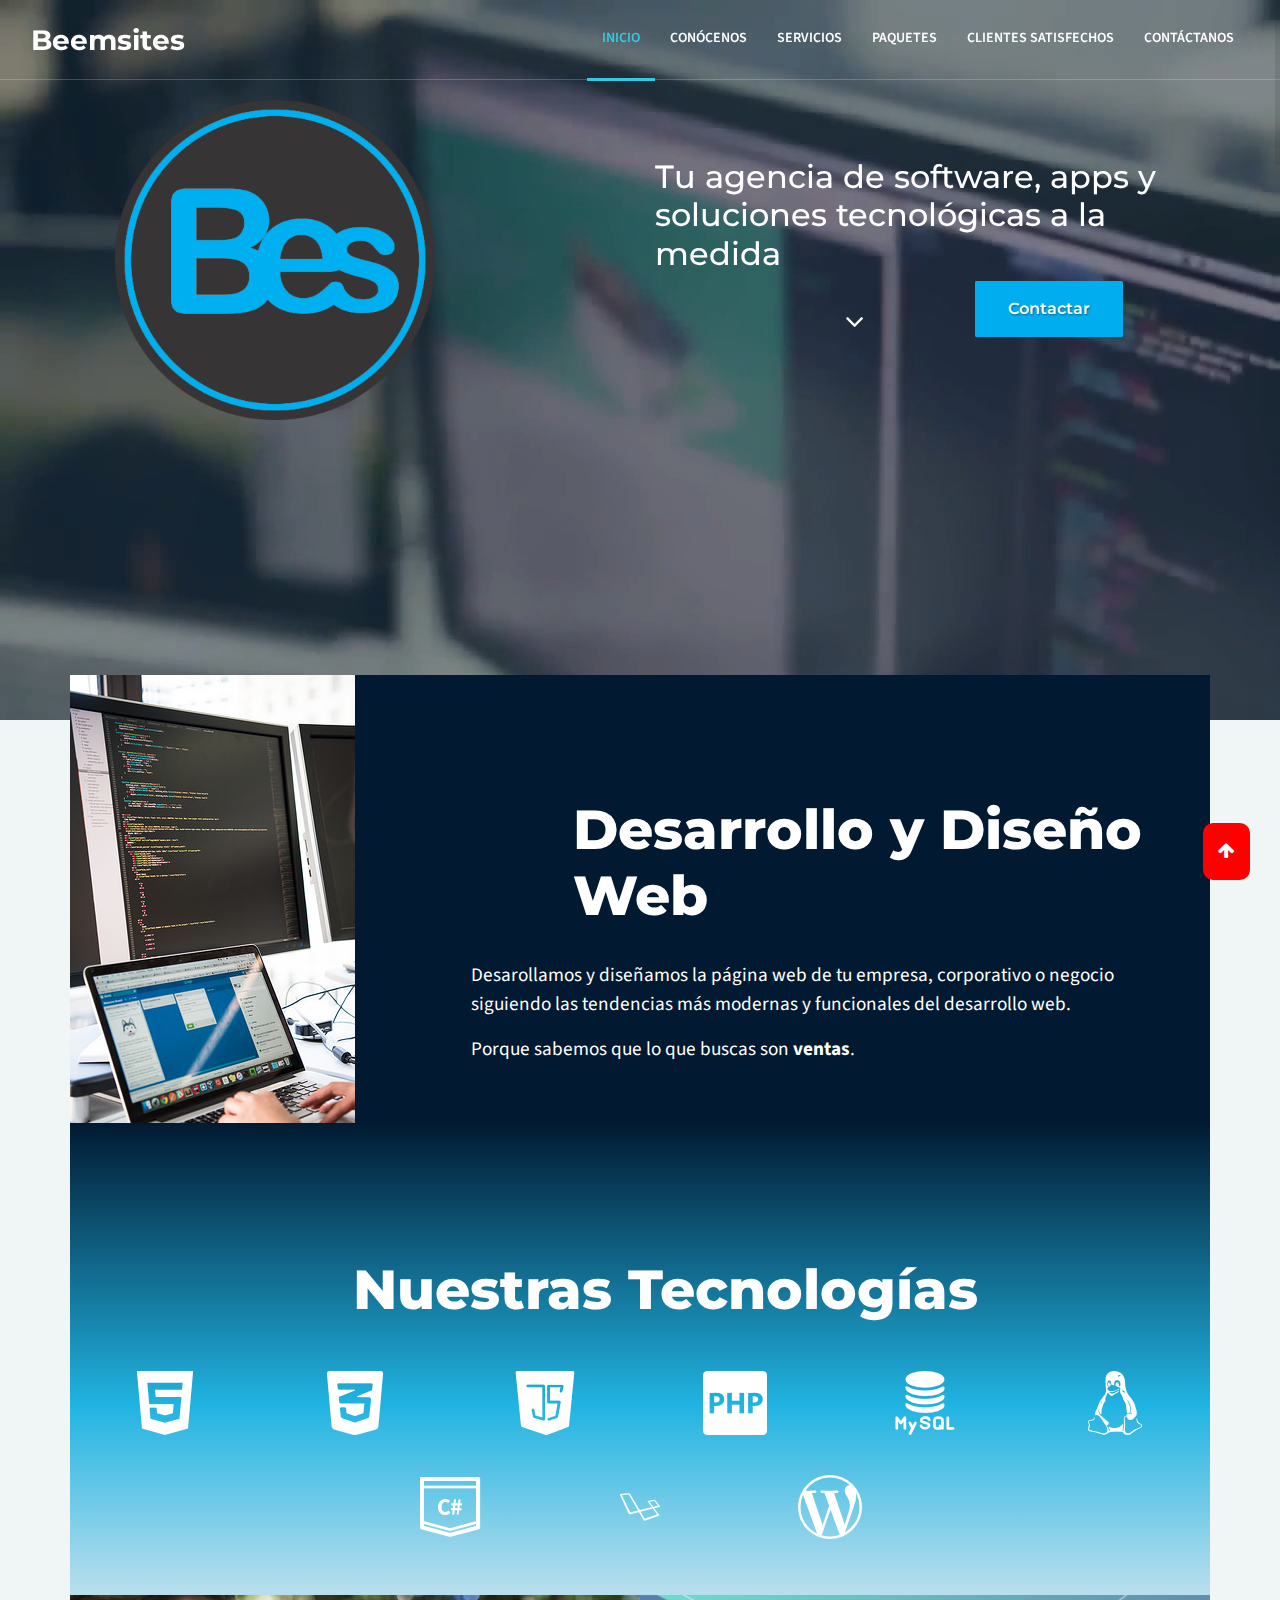
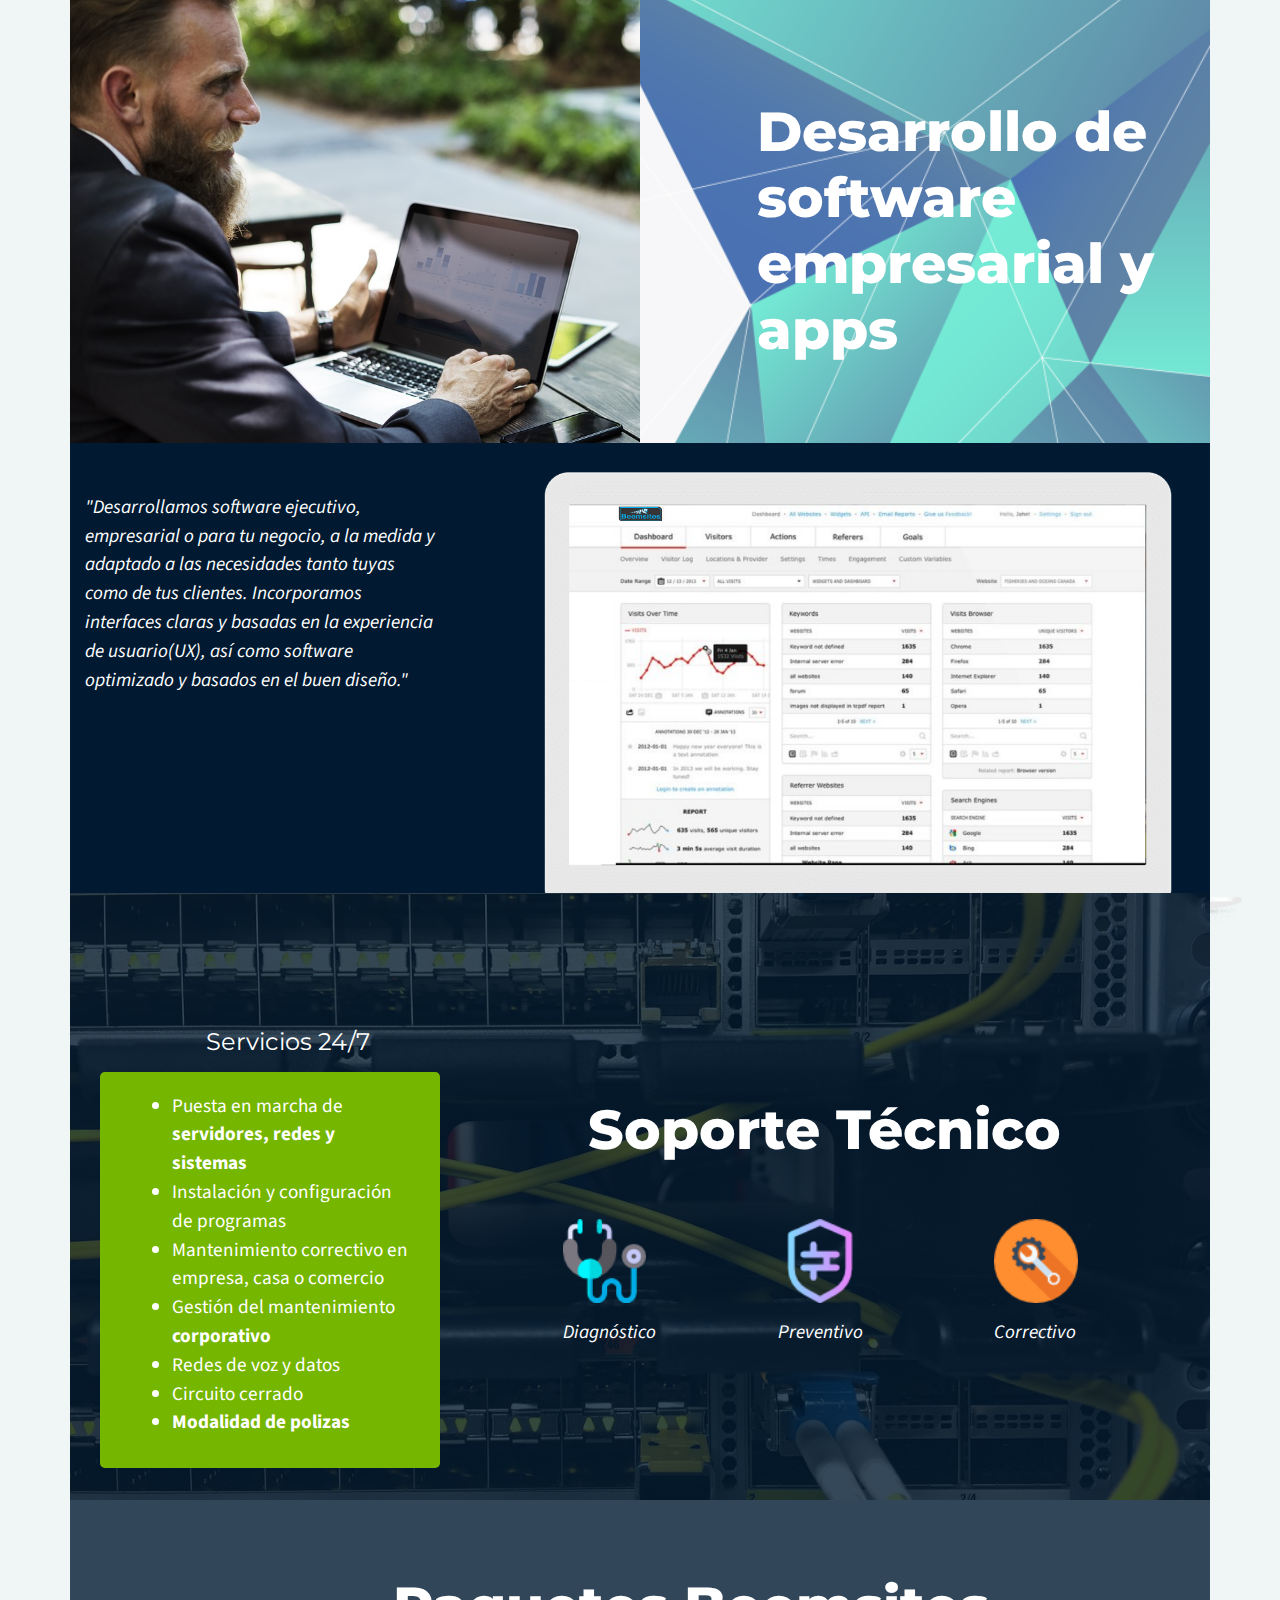
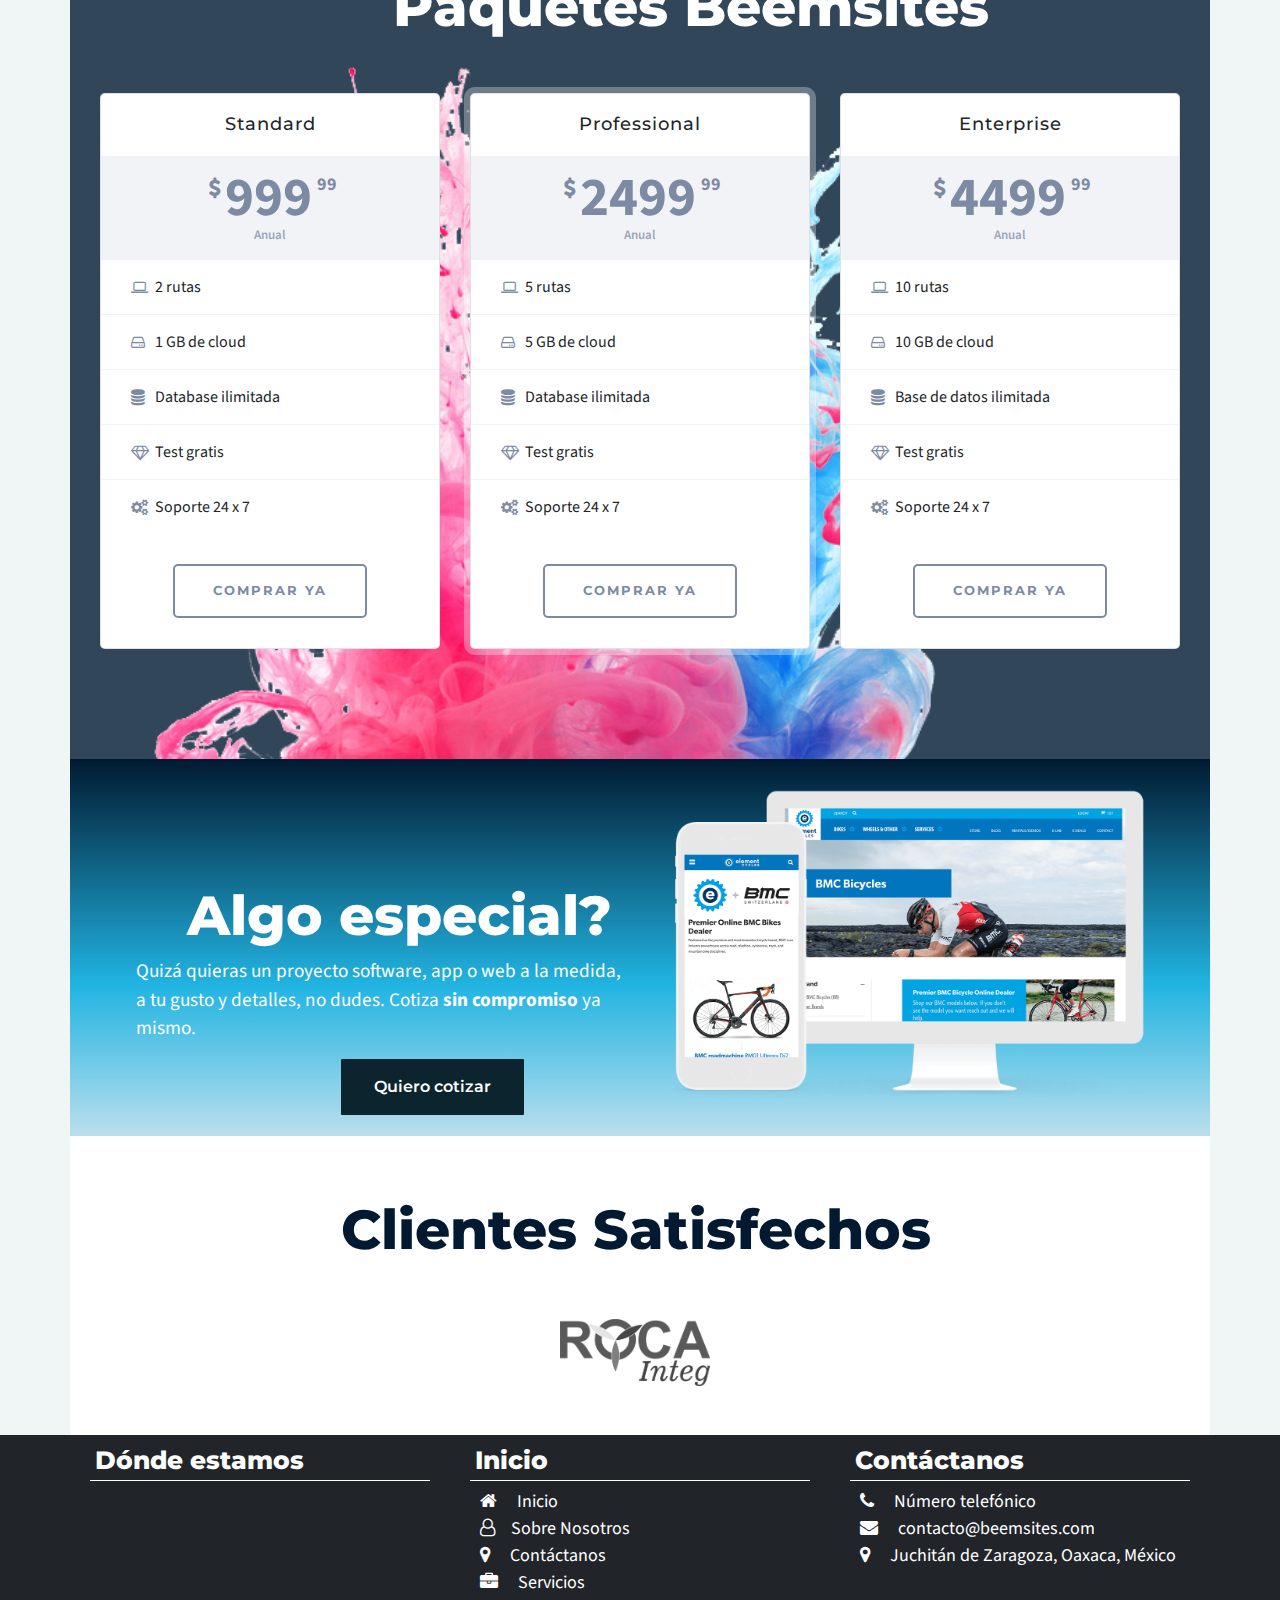
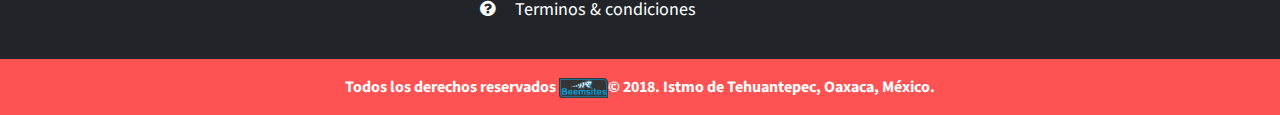
==== index.html @ 09d729ab "Solo se mejora la presentacion del form" ====
<!DOCTYPE html>
<html lang="es">
  <head>

    <meta http-equiv="Content-Type" content="text/html; charset=utf-8">
    <!--linea con la que los sitios web se hacen responsive en celulares-->
     <meta name="viewport" content="width=device-width, initial-scale=1 shrink-to-fit=no">

     <!--Importante para SEO-->
     <meta name="description" content="Agencia de Software,Web y Soluciones Tecnológicas en el Istmo de Tehuantepec, Oaxaca."/>
		 <meta name="keywords" content="Mexico, Istmo, UX, Web, Diseño, Software, Programas, Computadoras, Corporativo"/>
		 <meta name="author" content="Beemsites: Eduardo Rasgado Ruiz"/>

    <!--Usando CSS de Bootstrap con CDN-->
        <link rel="stylesheet" href="https://maxcdn.bootstrapcdn.com/bootstrap/4.0.0/css/bootstrap.min.css" integrity="sha384-Gn5384xqQ1aoWXA+058RXPxPg6fy4IWvTNh0E263XmFcJlSAwiGgFAW/dAiS6JXm" crossorigin="anonymous">
        <link rel="stylesheet" href="css/style.css">

    <title>Beemsites | Desarrollo de Software, Web y Soluciones Tecnológicas</title>
    <link rel="shortcut icon" href="img/favicon.ico">
  </head>

  <body>
    <!--Preloader-->

  <div class="hameid-loader-overlay"></div>

  <!--inicio de pagina-->

    <header class="container">
    <section class="container" id="videoheader">

      <!--video-->

        <video class="video-sample visible mobileHide" autoplay="" loop="" muted="" alt="">
          <source src="video/web-design.mp4" type="video/mp4">
        </video>

      <nav class="navbar navbar-expand-md fixed-top top-nav">
    	<div class="container-fluid">
    		  <a class="navbar-brand" href="#"><strong>Beemsites</strong></a>
    		  <button class="navbar-toggler" type="button" data-toggle="collapse" data-target="#navbarSupportedContent" aria-controls="navbarSupportedContent" aria-expanded="false" aria-label="Toggle navigation">
    		    <span class="navbar-toggler-icon"><i class="fa fa-bars" aria-hidden="true"></i></span>
    		  </button>

    		  <div class="collapse navbar-collapse" id="navbarSupportedContent">
    		    <ul class="navbar-nav ml-auto">
    		      <li class="nav-item active">
    		        <a class="nav-link" href="#">Inicio <span class="sr-only">(current)</span></a>
    		      </li>
    		      <li class="nav-item">
    		        <a class="nav-link" href="about.html">Conócenos</a>
    		      </li>
    		      <li class="nav-item">
    		        <a class="nav-link" href="#servicios">Servicios</a>
    		      </li>
    		      <li class="nav-item">
    		        <a class="nav-link" href="#packs">Paquetes</a>
    		      </li>
    		      <li class="nav-item">
    		        <a class="nav-link" href="#customers">Clientes Satisfechos</a>
    		      </li>
    		      <li class="nav-item">
    		        <a class="nav-link" href="#contactanos">Contáctanos</a>
    		      </li>
    		    </ul>
    		  </div>
    	</div>
    </nav>
    <div class="container head">
      <div class="row">
        <div class="col-md-6">
          <img src="img/beemsites4.png" alt="Beemsites">
        </div>
        <div class="col-md-6 low">
          <h1></h1>
          <h1>Tu agencia de software, apps y soluciones tecnológicas a la medida</h1>
          <a href="contact-us.html"><button class="btn btn-primary" type="button" name="button">Contactar</button></a>
        </div>
      </div>
      <a href="#web"><div class="arrow-down"></div></a>
    </div>
  </section>
  </header>

    <section class="container" id="web">
          <!--Servicios web-->
          <!--Tecnologias web-->

            <div class="row tecno">
              <div class="col-md-3 tecno-img">
                <!--Inagen de tecno-->
              </div>
              <div class="col-md-9 tecno-img2">
                <div class="ml-4">
                  <h2>Desarrollo y Diseño Web</h2>
                  <br>
                  <p>Desarollamos y diseñamos la página web de tu empresa, corporativo
                     o negocio siguiendo las tendencias más modernas y funcionales del desarrollo web.</p>
                     <p>Porque sabemos que lo que buscas son <strong>ventas</strong>.</p>
                </div>
              </div>
            </div>
            <div class="row tecno2 tecnologies">
              <div class="container">
                <h2>Nuestras Tecnologías</h2>
              </div>
                     <div class="col-sm-2">
                       <img src="img/html-5-logo.png" alt="">
                     </div>
                     <div class="col-sm-2">
                       <img src="img/css-3.png" alt="">
                     </div>
                     <div class="col-sm-2">
                       <img src="img/java-script.png" alt="">
                     </div>
                     <div class="col-sm-2">
                       <img src="img/php-icon.png" alt="">
                     </div>
                     <div class="col-sm-2">
                       <img src="img/mysql.png" alt="">
                     </div>
                     <div class="col-sm-2">
                       <img src="img/linux-logo.png" alt="">
                     </div>
                     <div class="col-sm-3">

                     </div>

                     <div class="col-sm-2 inverted">
                       <img src="img/csharp.png" alt="">
                     </div>
                     <div class="col-sm-2 inverted">
                       <img src="img/laravel-logo.png" alt="">
                     </div>
                     <div class="col-sm-2">
                       <img src="img/wordpress-logo.png" alt="">
                     </div>


            </div>
    </section>
    <section class="container software">
      <div class="row">
        <div class="col-md-6 business-man">

        </div>
        <div class="col-md-6 software-text">
          <h2>Desarrollo de software empresarial y apps</h2>
        </div>
      </div>
      <div class="row bridge-software">
        <div class="col-md-4">
            <p>"Desarrollamos software ejecutivo, empresarial o para tu negocio, a la medida y adaptado
            a las necesidades tanto tuyas como de tus clientes. Incorporamos interfaces claras y basadas en
          la experiencia de usuario(UX), así como software optimizado y basados en el buen diseño."</p>
        </div>
        <div class="col-md-4 pc-img">
          <img src="img/analityca.png" alt="tool-desktop">
        </div>
      </div>
    </section>

    <section class=" container about-sec parallax-section">
      <!--Servicios Técnicos-->
      <div id="servicios" class="container tecnicos">
        <div class="row">
          <div class="col-md-4">
            <h2> <small>Servicios 24/7</small></h2>
            <div class="jumbotron">
              <ul>
                <li>
                  Puesta en marcha de <strong>servidores, redes y sistemas</strong>
                </li>
                <li>
                  Instalación y configuración de programas
                </li>
                <li>
                  Mantenimiento correctivo en empresa, casa o comercio
                </li>
                <li>Gestión del mantenimiento <strong>corporativo</strong></li>
                <li>
                  Redes de voz y datos
                </li>
                <li>
                  Circuito cerrado
                </li>
                <li>
                  <strong>Modalidad de polizas</strong>
                </li>
              </ul>
            </div>
          </div>
          <div class="col-sm-1">

          </div>
          <div class="col-md-7">
            <h2>Soporte Técnico</h2>
            <br>
            <br>
            <div class="row">
              <div class="col-md-4">
                <img src="img/stethoscope.png" alt="tool1">
                <p>Diagnóstico</p>
              </div>
              <div class="col-md-4">
                <img src="img/firewall.png" alt="tool2">
                <p>Preventivo</p>
              </div>
              <div class="col-md-4">
                <img src="img/wrench.png" alt="tool3">
                <p>Correctivo</p>
              </div>
            </div>
          </div>
        </div>
      </div>
    </section>

    <section id="packs" class="container">
      <div class="container">
  					<div class="best-plan__head">
  						<div class="row">
  							<div class="col-md-12">
  								<h2>Paquetes Beemsites</h2>
  							</div>
  						</div>
  					</div>
  					<div class="b_plan_body">
  						<div class="row">
  							<div class="col-md-4 col-sm-4">
  								<!-- price plans item begin -->
  								<div class="b-price-plan">
  									<div class="b-price-plan__item b-price-plan__head">
  										<h3>Standard</h3>
  									</div>
  									<div class="b-price-plan__item b-price-plan__cost">
  										<div class="cost-title">999<span>99</span></div>
  										<div class="cost-time">Anual</div>
  									</div>
  									<ul class="p_plan_list">
  										<li><i class="fa fa-laptop" aria-hidden="true"></i> 2 rutas</li>
  										<li><i class="fa fa-hdd-o" aria-hidden="true"></i> 1 GB de cloud</li>
  										<li><i class="fa fa-database" aria-hidden="true"></i> Database ilimitada</li>
  										<li><i class="fa fa-diamond" aria-hidden="true"></i> Test gratis</li>
  										<li><i class="fa fa-cogs" aria-hidden="true"></i> Soporte 24 x 7</li>
  									</ul>
  									<div class="b-price-plan__item price_foot">
  										<a href="contact-us.html" class="btn btn-warning price_btn">
  											<span>Comprar Ya</span> <i class="fa fa-caret-right" aria-hidden="true"></i>
  										</a>
  									</div>
  								</div>
  								<!-- price plans item end -->
  							</div>
  							<div class="col-md-4 col-sm-4">
  								<!-- price plans item begin -->
  								<div class="b-price-plan price-plan_pro">
  									<div class="b-price-plan__item b-price-plan__head">
  										<h3>Professional</h3>
  									</div>
  									<div class="b-price-plan__item b-price-plan__cost">
  										<div class="cost-title">2499<span>99</span></div>
  										<div class="cost-time">Anual</div>
  									</div>
  									<ul class="p_plan_list">
  										<li><i class="fa fa-laptop" aria-hidden="true"></i> 5 rutas</li>
  										<li><i class="fa fa-hdd-o" aria-hidden="true"></i> 5 GB de cloud</li>
  										<li><i class="fa fa-database" aria-hidden="true"></i> Database ilimitada</li>
  										<li><i class="fa fa-diamond" aria-hidden="true"></i> Test gratis</li>
  										<li><i class="fa fa-cogs" aria-hidden="true"></i> Soporte 24 x 7</li>
  									</ul>
  									<div class="b-price-plan__item price_foot">
  										<a href="contact-us.html" class="btn btn-warning price_btn">
  											<span>Comprar Ya</span> <i class="fa fa-caret-right" aria-hidden="true"></i>
  										</a>
  									</div>
  								</div>
  								<!-- price plans item end -->
  							</div>
  							<div class="col-md-4 col-sm-4">
  								<!-- price plans item begin -->
  								<div class="b-price-plan">
  									<div class="b-price-plan__item b-price-plan__head">
  										<h3>Enterprise</h3>
  									</div>
  									<div class="b-price-plan__item b-price-plan__cost">
  										<div class="cost-title">4499<span>99</span></div>
  										<div class="cost-time">Anual</div>
  									</div>
  									<ul class="p_plan_list">
  										<li><i class="fa fa-laptop" aria-hidden="true"></i> 10 rutas</li>
  										<li><i class="fa fa-hdd-o" aria-hidden="true"></i> 10 GB de cloud</li>
  										<li><i class="fa fa-database" aria-hidden="true"></i> Base de datos ilimitada</li>
  										<li><i class="fa fa-diamond" aria-hidden="true"></i> Test gratis</li>
  										<li><i class="fa fa-cogs" aria-hidden="true"></i> Soporte 24 x 7</li>
  									</ul>
  									<div class="b-price-plan__item price_foot">
  										<a href="contact-us.html" class="btn btn-warning price_btn">
  											<span>Comprar Ya</span> <i class="fa fa-caret-right" aria-hidden="true"></i>
  										</a>
  									</div>
  								</div>
  								<!-- price plans item end -->
  							</div>
  						</div>
  					</div>
  				</div> <!--fin del box del pricing-->
    </section>
    <section id="special-price" class="container">
      <div class="row ">
        <div class="col-md-6">
          <h2>Algo especial?</h2>
          <p>Quizá quieras un proyecto software, app o web a la medida, a tu gusto y detalles, no dudes.
             Cotiza <strong>sin compromiso</strong> ya mismo.</p>
          <a href="contact-us.html"><button class="btn btn-dark-blue" type="button" name="button">Quiero cotizar</button></a>
        </div>
        <div class="col-md-6">
          <img src="img/mbc-design.png" alt="wireframe-responsive">
        </div>
      </div>
      <div class="row">
        <div class="col-md-6">
        </div>
        <div class="col-md-6">
        </div>
      </div>
    </section>

    <section id="customers" class="container">
        <div class="row">
          <div class="col-md-12">
            <h2>Clientes Satisfechos</h2>
            <br><br>
          </div>
        </div>
        <div class="row">
          <div class="col-md-5">

          </div>
          <div class="col-md-6">
            <a href="http://www.rocainteg.com" target="_blank"><img src="img/logoRoca.png" alt="ROCA"></a>
          </div>
        </div>
        <br><br>
        <div class="row">
            <div class="col-md-9">

            </div>
            <div class="col-md-1">
               <button onclick="topFunction()" id="myBtn" title="Go to top"><i class="fa fa-arrow-up"></i></button>
            </div>
        </div>
    </section>


    <div id="contactanos" class="footer">
      <!--Pie de pagina o footer-->
	     <div class="footer1">
    <div class="container-fluid">

    	<div class="container ">
    	<div class="row">
    		<div class="col-sm-4">
    		  <h2>Dónde estamos</h2><p>
                               <div class="myframegmap">
                                 <iframe src="https://www.google.com/maps/embed?pb=!1m10!1m8!1m3!1d3826.5736069864547!2d-95.02509220711231!3d16.44646792658828!3m2!1i1024!2i768!4f13.1!5e0!3m2!1ses!2smx!4v1523350528096" width="600" height="450" frameborder="0" style="border:0" allowfullscreen></iframe>
                        </div></p><br>
    		</div>
    		<div class="col-sm-4">
    			<h2>Inicio</h2>
    			<p>
    				<i class="fa fa-home"></i>    <a href="#"> Inicio</a><br>
    				<i class="fa fa-user-o"></i>    <a href="#">Sobre Nosotros</a><br>
    				<i class="fa fa-map-marker"></i>    <a href="#contactanos"> Contáctanos</a><br>
    				<i class="fa fa-briefcase"></i>    <a href="#servicios"> Servicios</a><br>
    				<i class="fa fa-question-circle"></i>    <a href="#"> Terminos & condiciones</a><br><br>


    			</p>


    		</div>
    		<div class="col-sm-4 ">
    			<h2>Contáctanos</h2>
    			<p >

    				<i class="fa fa-phone"></i>    <a href="tel:0123456789"> Número telefónico</a><br>
    				<i class="fa fa-envelope"></i>    <a href="contact-us.html"> contacto@beemsites.com</a><br>
    				<i class="fa fa-map-marker"></i>     Juchitán de Zaragoza, Oaxaca, México
    			</p>

    			<br>
    		</div>
    	</div>
    		<div class="clear30"></div>
    </div>
    </div></div>


    <div class="footer2">
    	<div class="container-fluid">
    	<div class="container">
    		<div class="row">
    			<div class="clear30"></div>
    			<div class="col-sm-12 text-center"><p><strong>Todos los derechos reservados <img src="img/beemsites.png" alt="">&copy; 2018. Istmo de Tehuantepec, Oaxaca, México.</strong></p></div>
    			<div class="clear30"></div>
    		</div>

    	</div>

    </div>
  </div>
</div>
    <!-- Scripts -->


        <script
                  src="http://code.jquery.com/jquery-3.3.1.min.js"
                  integrity="sha256-FgpCb/KJQlLNfOu91ta32o/NMZxltwRo8QtmkMRdAu8="
                  crossorigin="anonymous"></script>

        <script src="js/beemsites.js" charset="utf-8"></script>

    <!--JS de Bootstrap-->
        <script src="https://code.jquery.com/jquery-3.2.1.slim.min.js" integrity="sha384-KJ3o2DKtIkvYIK3UENzmM7KCkRr/rE9/Qpg6aAZGJwFDMVNA/GpGFF93hXpG5KkN" crossorigin="anonymous"></script>
        <script src="https://cdnjs.cloudflare.com/ajax/libs/popper.js/1.12.9/umd/popper.min.js" integrity="sha384-ApNbgh9B+Y1QKtv3Rn7W3mgPxhU9K/ScQsAP7hUibX39j7fakFPskvXusvfa0b4Q" crossorigin="anonymous"></script>
        <script src="https://maxcdn.bootstrapcdn.com/bootstrap/4.0.0/js/bootstrap.min.js" integrity="sha384-JZR6Spejh4U02d8jOt6vLEHfe/JQGiRRSQQxSfFWpi1MquVdAyjUar5+76PVCmYl" crossorigin="anonymous"></script>
        <script src="js/jquery.nicescroll.js"></script> <!-- jQuery NiceScroll -->
        <script src="js/script.js"></script> <!-- All script -->

        <script src="https://ajax.googleapis.com/ajax/libs/jquery/1.11.3/jquery.min.js"></script>
        <script>
          jQuery(window).load(function(){
              jQuery(".hameid-loader-overlay").fadeOut(500);
          });

        </script>
  </body>
</html>
---- css/style.css ----
/*Google Fonts*/
@import url('https://fonts.googleapis.com/css?family=Montserrat:500,600,700');
@import url('https://fonts.googleapis.com/css?family=Source+Sans+Pro:400,600,700');
@import url("https://maxcdn.bootstrapcdn.com/font-awesome/4.7.0/css/font-awesome.min.css");
/*
body, html{
	height: 100%;
	width:100%;
}

*/
/*PreLoader*/

.hameid-loader-overlay {
        width: 100%;
        height: 100%;
        background: url('../img/squares-load.gif') center no-repeat #FFF;
        z-index: 99999;
        position: fixed;
}

body{
	font-size: 1rem;
	font-family: 'Source Sans Pro', sans-serif;
	background-color: #f0f5f6;
}

/* ========== Universal Stylings ========== */
h1,h2,h3,h4,h5{
	position: relative;
	font-family: 'Montserrat', sans-serif;
}

h2{
  padding-top: 50px;
  padding-left: 8vw;
  font-size: 55px;
	font-weight: 800;
	margin-top: 10%;
	color: white;

}

@media (max-width: 500px) {
	h2 {
		font-size: 6vw;
		padding-left: 2vw;
	}
}

h6{
	position: relative;
	text-transform: uppercase;
}

p {
  font-size: 1.2rem;
	font-family: 'Source Sans Pro', sans-serif;
}


/*Video*/
.video-setting{
  position: absolute;
  background-size: cover;
  background-attachment: fixed;
  background-repeat: no-repeat;

}

#videoheader{
  height: 75vh;
}

#videoheader .video-sample.visible {
  opacity: 1;
}
#videoheader .video-sample {
  z-index: 0;
  opacity: 0;
  position: absolute;
  left: 0;
  right: 0;
  top: 0;
  width: 100%;
  height: 80%;
  -webkit-object-fit: cover;
  -moz-object-fit: cover;
  -ms-object-fit: cover;
  -o-object-fit: cover;
  object-fit: cover;
  -webkit-transition: opacity .7s linear;
  -moz-transition: opacity .7s linear;
  transition: opacity .7s linear;

}
@media screen and (max-width: 700px){


.visible {
  opacity: 0;
	}
}

/*Botones*/
.bg-primary{
	background-color: #35CBDF!important;

}
.text-inverse{
	color: #074052;
}
.text-primary{
	color: #35CBDF!important;
}
.btn{
	font-family: 'Montserrat', sans-serif;
	font-size: 1rem;
	font-weight: 600;
	border-radius: 1px;
	padding: 15px 32px;

}
.btn-primary{
	/*background-color: #35CBDF;*/
  background-color: #00AEEFFF;
	border-color: #00AEEFFF;
	text-shadow: 1px 1px 2px rgba(0,0,0,0.4)
}
.btn-primary:hover,.btn-primary:focus{
	/*background-color: #00BED7;*/
  background-color: #ED863CFF;
  border-color: #00BED7;
}
.btn-capsul{
	border-radius: 50px;
}

.btn-aqua {
	background: #0297FF;
	color: #fff;
}
.btn-aqua:hover {
	background: #10629b;
	color: #fff;
}
.btn-dark-blue {
	background: #0C242E;
	color: #fff;
}
.btn-dark-blue:hover {
	background: #ED863CFF;
	color: #fff;
}
.btn-transparent-white {
	border: 2px solid #fff;
	color: #fff;
}
.btn-transparent-white:hover, .btn-transparent-white:focus {
	background: #fff;
	color: #0297FF
}

i.box-circle-outline{
	border-color: inherit;
	border-width: 1px;
	border-style:solid;
	border-radius: 50%;
	height: 50px;
    line-height: 50px;
    text-align: center;
    width: 50px;
}
i.box-circle-solid{
	background-color:#35CBDF;
	border-radius: 50%;
    color: #fff;
    font-size: 22px;
    height: 55px;
    line-height: 55px;
    text-align: center;
    width: 55px;
}

/* ========== Top Navigation ========== */
.top-nav {
    border-bottom: 1px solid rgba(255, 255, 255, 0.2);
    height: 80px;
    transition: 0.5s ease-in;
	-webkit-transition: 0.5s ease-in;
	-moz-transition: 0.5s ease-in;
}
.top-nav .navbar-nav li .nav-link {
    color: #fff;
    font-size: 14px;
    padding:29px 15px;
    font-weight: 600;
    text-transform: uppercase;
    transition: 0.5s ease-in;
	-webkit-transition: 0.5s ease-in;
	-moz-transition: 0.5s ease-in;
}
.top-nav li a.nav-link:hover, .top-nav .nav-item.active a.nav-link{
    border-bottom: 3px solid #35cbdf;
    color: #35cbdf;
    transition: 0.5s ease-in;
	-webkit-transition: 0.5s ease-in;
	-moz-transition: 0.5s ease-in;
}
.top-nav .navbar-brand{
	font-size: 28px;
	color: #fff;
	font-family: 'Montserrat', sans-serif;
}
.top-nav.light-header{
	height: 60px;
	background: #fff;
	box-shadow: 0 0 10px rgba(0,0,0,0.23);
	transition: 0.5s ease-in;
	-webkit-transition: 0.5s ease-in;
	-moz-transition: 0.5s ease-in;
}
.top-nav.light-header .navbar-brand{
	color: #212121;
}
.top-nav.light-header .navbar-nav li .nav-link {
    color: #212121;
    padding: 19px 15px;
    transition: 0.5s ease-in;
	-webkit-transition: 0.5s ease-in;
	-moz-transition: 0.5s ease-in;
}

.top-nav.light-header li a.nav-link:hover, .top-nav.light-header .nav-item.active a.nav-link{
	border-bottom: 3px solid #35cbdf;
    color: #35cbdf;
    transition: 0.5s ease-in;
	-webkit-transition: 0.5s ease-in;
	-moz-transition: 0.5s ease-in;
}

@media (max-width: 767px){

    .top-nav .navbar-toggler i {
    color: #fff;
    margin-top: 6px;
    }
    .top-nav.light-header .navbar-toggler i {
    color: #00BED7;
    }
    .top-nav  .navbar-collapse.show {
    background-color: #fff;
    text-align: center;
    padding: 12px 0;
    }
    .top-nav .navbar-collapse.show a{
    color: #000;
    }
}
.btn-theme{background-color:#35CBDF; color:#fff;}

.head{
  position: relative;
  padding-bottom:2px;
  padding-top: 100px;
}
.head img {
  width: 25vw;
}
/*Logo de beemsites*/
@media (max-width: 700px) {
	.head img {
		padding-left: 20vw;
		width: 42vw;
	}
}

.head h1{
  color: white;
  font-size: 2.5vw;
}
@media (max-width: 700px) {
	.head h1 {
		font-size: 14px;
	}
}

.low {
  padding-top: 50px;
}

@media (max-width: 700px) {
	.low {
		padding-top: 12px;
	}
}

.head a {
  padding-left: 25vw;
}
.tecno {
  background-color: #011A31FF;
  color: white;
}

.tecno .ml-4 {
	padding-left: 6vw;
}

.tecno-img{
  background-image: url('../img/webdev.jpg');
  height: 35vw;
  background-repeat: no-repeat;
}

.tecno-img2{
  background-color: #011A31FF;
}

@media (max-width: 700px) {
	.tecno-img{
	  height: 65vh;
	  background-repeat: no-repeat;
	}
}

.tecno2 {
  background-color: #43ABEEFF;
  padding-bottom: 5%;
  text-align: center;


  background: rgba(1,26,49,1);
  background: -moz-linear-gradient(top, rgba(1,26,49,1) 0%, rgba(33,180,226,1) 60%, rgba(183,222,237,1) 99%, rgba(183,222,237,1) 100%);
  background: -webkit-gradient(left top, left bottom, color-stop(0%, rgba(1,26,49,1)), color-stop(60%, rgba(33,180,226,1)), color-stop(99%, rgba(183,222,237,1)), color-stop(100%, rgba(183,222,237,1)));
  background: -webkit-linear-gradient(top, rgba(1,26,49,1) 0%, rgba(33,180,226,1) 60%, rgba(183,222,237,1) 99%, rgba(183,222,237,1) 100%);
  background: -o-linear-gradient(top, rgba(1,26,49,1) 0%, rgba(33,180,226,1) 60%, rgba(183,222,237,1) 99%, rgba(183,222,237,1) 100%);
  background: -ms-linear-gradient(top, rgba(1,26,49,1) 0%, rgba(33,180,226,1) 60%, rgba(183,222,237,1) 99%, rgba(183,222,237,1) 100%);
  background: linear-gradient(to bottom, rgba(1,26,49,1) 0%, rgba(33,180,226,1) 60%, rgba(183,222,237,1) 99%, rgba(183,222,237,1) 100%);
  filter: progid:DXImageTransform.Microsoft.gradient( startColorstr='#011a31', endColorstr='#b7deed', GradientType=0 );

}

.tecno2 h2 {
  font-size: 55px;
	margin-top: 4%;
  padding-left: 4vw;
}

@media (max-width: 500px) {
	.tecno2	h2 {
			font-size: 6vw;
			padding-left: 4vw;
	}
}

.tecnologies {
  padding-top: 40px;
}

.tecnologies .col-sm-2 img {
  padding-top: 40px;
  -webkit-transition:all .9s ease; /* Safari y Chrome */
  -moz-transition:all .9s ease; /* Firefox */
  -o-transition:all .9s ease; /* IE 9 */
  -ms-transition:all .9s ease; /* Opera */
}

.tecnologies .inverted img {
  filter: invert(100%);
}

.tecnologies .col-sm-2 img:hover {
  /*height: 7.5vw;*/
  -webkit-transform:scale(1.25);
  -moz-transform:scale(1.25);
  -ms-transform:scale(1.25);
  -o-transform:scale(1.25);
  transform:scale(1.25);

}

@media (max-width: 500px) {
	.tecnologies .col-sm-2 img {
		padding-top: 10px;
	}
}

/*Seccion de desarrollo de apps y software corporativo*/
.software .business-man {
	background-image: url('../img/beard-guy.jpg');
  height: 35vw;
  background-repeat: no-repeat;
  background-size: 150%;
}

@media (max-width: 700px) {
	.software .business-man {
		background-image: url('../img/beard-guy.jpg');
	  height: 35vw;
	  background-repeat: no-repeat;
	  background-size: 100%;
	}
}

.software {
	background-color: white;
	background-image: url('../img/353.png');
	background-size: 100%;
	background-repeat: repeat;

}

@media (max-width: 700px) {
	.software {
		background-image: url('../img/app-pattern.png');
		background-size: 150%;
		padding-bottom: 80px;
		background-repeat: repeat;
	}
}

.bridge-software {
		background-color: #011A31FF;
		height: 50vh;
}

.bridge-software p {
	padding-top: 50px;
	color: white;
	font-style: italic;
}

.software .pc-img img {
	height: 550px;
}

@media (max-width: 700px) {

	.software .pc-img img {
		height: 60vw;
	}

	.bridge-software {
		height: 100vh;
	}
}


/* Seccion de Soporte tecnico
-------------------------------------------------- */
.about-sec {
	background: url('../img/switch.jpg') no-repeat center center;
	background-size: cover;
	color: #fff;
	position: relative;
}
.about-sec:before {
	content: ' ';
	position: absolute;
	width: 100%;
	height: 100%;
	background: rgba(1,26,49,0.8);
	top: 0;
	left: 0
}
.about-sec h2 {
	font-size: 55px;
	font-weight: 800;
	margin-top: 25%;
}
.about-sec h2 small {
	display: block;
	font-size: 24px;
	margin-bottom: 15px;
	padding-left: 4px;
}
.about-sec p {
	font-size: 16px;

}

.about-sec ul li {
  color: white;
  font-size: 1.2rem;
}
/*end about*/

.tecnicos .jumbotron {
  background-color: #75b600;
  padding-top: 20px;
  padding-bottom: 15px;
  transition-property: background;
  transition-duration: 1s;
  transition-timing-function: linear;
}
.tecnicos .jumbotron:hover {
  background-color: #d52f5b;

}

.tecnicos .col-md-7 h2 {
  padding-left: 2vw;
}

.tecnicos .col-md-7 p {
  font-size: 1.2rem;
  font-style: italic;
  padding-top: 15px;
}

.tecnicos .col-md-7 img {
  width: 45%;
  -webkit-transition:all .9s ease; /* Safari y Chrome */
  -moz-transition:all .9s ease; /* Firefox */
  -o-transition:all .9s ease; /* IE 9 */
  -ms-transition:all .9s ease; /* Opera */
}

.tecnicos .col-md-7 img:hover {
  width: 45%;
  -webkit-transform:scale(1.25);
  -moz-transform:scale(1.25);
  -ms-transform:scale(1.25);
  -o-transform:scale(1.25);
  transform:scale(1.25);
}

@media (max-width: 700px) {
	.tecnicos .col-md-7 img {
		padding-left: 30vw;
		width: 65%
	}
	.tecnicos .col-md-7 p {
		padding-left: 25vw;
	}

	.tecnicos .col-md-7 img:hover {
	  width: 70%;
	  -webkit-transform:scale(1.25);
	  -moz-transform:scale(1.25);
	  -ms-transform:scale(1.25);
	  -o-transform:scale(1.25);
	  transform:scale(1.25);
	}
}

/*Paquetes*/

#packs {
		/*background-color: white;*/
    background-color: rgba(1,26,49,0.8);
		padding-bottom: 80px;
		background-image: url('../img/colors.png');
	  background-size: 80%;
	  background-repeat: no-repeat;

}

#packs h2 {
	/*color: #7d8aa4;*/
	padding-top: 20px;
	margin-top: 5%;
}

@media (max-width: 700px) {
	#packs {
			/*background-color: white;*/
      background: rgba(1,26,49,0.8);
			padding-bottom: 80px;
			background-image: url('../img/colors.png');
		  background-size: 120%;
		  background-repeat: repeat;
	}
}

.best-plan{
	margin: 0 auto 30px auto;
	position: relative;
	z-index: 99;
	font-family: 'Raleway', sans-serif;
	font-size: 15px;
	line-height: 1.55;
	color: rgba(51,51,51,1);
	font-weight: 300;
}

.best-plan__head{
	text-align: center;
	margin-bottom: 45px;
}

.best-plan__title{
	font-size: 36px;
	margin-bottom: 15px;
	margin-top:50px;
	font-weight: 800;
	color:#3c2f17;
}
.best-plan__title + p{
	font-size: 18px;
	font-weight: 300;
}

.b-price-plan{
	border: 1px solid rgba(125,138,164,.25);
	max-width: 450px;
	margin: 0 auto 30px auto;
	background: #fff;
	-webkit-border-radius: 5px;
	        border-radius: 5px;
	-webkit-transition: opacity .35s linear, -webkit-transform .35s linear, -webkit-box-shadow .3s linear;
	transition: opacity .35s linear, -webkit-transform .35s linear, -webkit-box-shadow .3s linear;
	-o-transition: transform .35s linear, opacity .35s linear, box-shadow .3s linear;
	transition: transform .35s linear, opacity .35s linear, box-shadow .3s linear;
	transition: transform .35s linear, opacity .35s linear, box-shadow .3s linear, -webkit-transform .35s linear, -webkit-box-shadow .3s linear;
}

.b-price-plan__item{
	padding: 15px 30px;
}

.b-price-plan__head{
	padding-top: 20px;
	padding-bottom: 20px;
	text-align: center;
	overflow: hidden;
	position: relative;
}

.b-price-plan__head > h3{
	font-size: 18px;
	text-align: center;
	position: relative;
	z-index: 1;
	margin: 0;
	letter-spacing: 1px;
}

.price_foot{
	text-align: center;
	position: relative;
	overflow: hidden;
}
.price_foot:before{
	content: '';
	position: absolute; top: 100%; left: 0;
	width: 100%;
	height: 100%;
	background: rgba(125,138,164,.1);
	-webkit-transition: top .6s linear;
	-o-transition: top .6s linear;
	transition: top .6s linear;
}

.b-price-plan__cost{
	font-size: 20px;
	font-weight: 600;
	position: relative;
	z-index: 99;
	text-align: center;
	background: rgba(125,138,164,.1);
}
.cost-title{
	font-size: 55px;
	line-height: 1;
	font-weight: 700;
	color: rgba(125,138,164,1);
}
.cost-title:before{
	content: '\f155';
	font-family: 'FontAwesome';
	display: inline-block;
	margin-right: 5px;
	font-size: 20px;
	position: relative; top: -20px;
}
.cost-title > span{
	position: relative; top: -25px; left: 5px;
    font-size: 18px;
}
.cost-time{
	font-size: 13px;
	color: rgba(125,138,164,.75);
}


.price-plan_pro{
	position: relative;
	z-index: 99;
	-webkit-box-shadow: 0 0 0 6px rgba(255, 255, 255, 0.3);
	        box-shadow:0 0 0 6px rgba(255, 255, 255, 0.3);
}

.p_plan_list{
	padding: 0;
	margin: 0;
}
.p_plan_list > li{
	position: relative;
	padding: 15px 30px 15px 54px;
	margin: 0;
	list-style: none;
	background-color: #fff;
	border-top: 1px solid rgba(125,138,164,.1);
	-webkit-transition: all .3s ease;
	-o-transition: all .3s ease;
	transition: all .3s ease;
}
.p_plan_list > li:hover{
    border-color: rgba(125,138,164,.1);
	-webkit-border-radius: 5px;
	        border-radius: 5px;
    -webkit-box-shadow: 0 2px 4px rgba(125,138,164,.06);
            box-shadow: 0 2px 4px rgba(125,138,164,.06);
    position: relative;
    -webkit-transform: scale(1.05);
        -ms-transform: scale(1.05);
            transform: scale(1.05);
    z-index: 99;
}

.p_plan_list > li .fa{
	color: rgba(125,138,164,1);
	margin-right: 8px;
	width: 16px;
	height: 16px;
	position: absolute; top: 50%; left: 30px;
	margin-top: -8px;
}
.p_plan_list > li .fa.text-success{
	color: rgba(160,206,78,1)!important;
}
.p_plan_list > li .fa.text-danger{
	color: rgba(253,99,71,1)!important;
}
.p_plan_list > li:first-of-type{
	border-top: none;
}

/* price_btn style */

.price_btn{
	overflow: hidden;
	position: relative;
	z-index: 99;
	margin: 15px auto;
	font-size: 13px;
	font-weight: 700;
	letter-spacing: 2px;
	color: rgba(125,138,164,1) ;
	text-decoration: none;
	text-transform: uppercase;
	width: 70%;
	border: 2px solid rgba(125,138,164,1) !important;
	background: #fff !important;
	padding: 15px 20px !important;
    -webkit-border-radius: 5px;
            border-radius: 5px;
}
.price_btn:before,
.price_btn:after{
	content: '';
	position: absolute; top: 0; left: 0;
	width: 0;
	height: 50%;
	background: rgba(125,138,164,1) !important;
	-webkit-transition: width .3s ease-in;
	-o-transition: width .3s ease-in;
	transition: width .3s ease-in;
}
.price_btn:after{
	top: auto;
	bottom: 0;
	-webkit-transition: width .4s ease-in;
	-o-transition: width .4s ease-in;
	transition: width .4s ease-in;
}
.price_btn:hover:before,
.price_btn:hover:after{
	width: 100%;
}

.price_btn > span{
	position: relative;
	z-index: 99;
}

.price_btn .fa{
	font-size: 18px;
	position: absolute; top: 50%; left: 100%;
	z-index: 99;
	width: 30px;
	opacity: 0;
	-webkit-transition: left .55s linear, opacity .55s linear;
	-o-transition: left .55s linear, opacity .55s linear;
	transition: left .55s linear, opacity .55s linear;
	-webkit-transform: translateY(-50%);
	    -ms-transform: translateY(-50%);
	        transform: translateY(-50%);
}
.price_btn:hover .fa{
	left: 80%;
	opacity: 1;
}

.price_btn:hover{
	overflow: visible;
	background: #fff;
	border-color: rgba(125,138,164,1) !important;

}
.price_btn:active,
.price_btn:focus{
	background: rgba(125,138,164,1) !important;
	border-color: rgba(125,138,164,1) !important;
}

.b-price-plan:hover{
	-webkit-box-shadow: 0 10px 20px rgba(125,138,164,.25) !important;
	        box-shadow: 0 10px 20px rgba(125,138,164,.25) !important;
}
.b-price-plan:hover .price_foot:before{
	top: 0;
}

.b_plan_body:hover .b-price-plan{
	opacity: .25;
	-webkit-transform: scale(.95);
	    -ms-transform: scale(.95);
	        transform: scale(.95);
}
.b_plan_body:hover .b-price-plan:hover{
	opacity: 1;
	-webkit-transform: scale(1);
	    -ms-transform: scale(1);
	        transform: scale(1);
}

/*Special Prices*/

#special-price {
	background-color: rgb(255,82,82);
	padding-bottom: 20px;
  padding-top: 20px;
  background: rgba(1,26,49,1);
  background: -moz-linear-gradient(top, rgba(1,26,49,1) 0%, rgba(33,180,226,1) 60%, rgba(183,222,237,1) 99%, rgba(183,222,237,1) 100%);
  background: -webkit-gradient(left top, left bottom, color-stop(0%, rgba(1,26,49,1)), color-stop(60%, rgba(33,180,226,1)), color-stop(99%, rgba(183,222,237,1)), color-stop(100%, rgba(183,222,237,1)));
  background: -webkit-linear-gradient(top, rgba(1,26,49,1) 0%, rgba(33,180,226,1) 60%, rgba(183,222,237,1) 99%, rgba(183,222,237,1) 100%);
  background: -o-linear-gradient(top, rgba(1,26,49,1) 0%, rgba(33,180,226,1) 60%, rgba(183,222,237,1) 99%, rgba(183,222,237,1) 100%);
  background: -ms-linear-gradient(top, rgba(1,26,49,1) 0%, rgba(33,180,226,1) 60%, rgba(183,222,237,1) 99%, rgba(183,222,237,1) 100%);
  background: linear-gradient(to bottom, rgba(1,26,49,1) 0%, rgba(33,180,226,1) 60%, rgba(183,222,237,1) 99%, rgba(183,222,237,1) 100%);
  filter: progid:DXImageTransform.Microsoft.gradient( startColorstr='#011a31', endColorstr='#b7deed', GradientType=0 );

}

#special-price a {
	padding-left: 20vw
}

#special-price img {
	width: 40vw;
}

#special-price p {
	padding-left: 4vw;
  color: white;
}

@media (max-width: 500px) {
  #special-price img {
  	width: 40vw;
  }
}

#customers {
  background-color: white;
}

#customers h2 {
  /*color: #3a3738;*/
  color: #011A31FF;
  margin-top: 1%!important;
  padding-left: 20vw;
}

#customers img {
  width: 150px;
  filter: grayscale(100%);
  -webkit-filter: grayscale(100%);
  -moz-filter: grayscale(100%);
  -ms-filter: grayscale(100%);
  -o-filter: grayscale(100%);

  filter: gray;
}

@media (max-width: 500px) {
  #customers h2 {
    /*color: #3a3738;*/
    padding-left: 14vw;
  }

  #customers img {
  	padding-left: 22vw;
    width: 200px;
  }
}

#customers #myBtn {
    display: inline-block; /* Hidden by default */
    position: fixed; /* Fixed/sticky position */
    bottom: 20px; /* Place the button at the bottom of the page */
    right: 30px; /* Place the button 30px from the right */
    z-index: 99; /* Make sure it does not overlap */
    border: none; /* Remove borders */
    outline: none; /* Remove outline */
    background-color: red; /* Set a background color */
    color: white; /* Text color */
    cursor: pointer; /* Add a mouse pointer on hover */
    padding: 15px; /* Some padding */
    border-radius: 10px; /* Rounded corners */
    font-size: 18px; /* Increase font size */
}

#myBtn:hover {
    background-color: #555; /* Add a dark-grey background on hover */
}

/**footer**/
.footer1{
 background-color: #212529;
 color: white;

}
.footer1 h2{
	margin: 5px;
	padding: 8px;
	font-size: 25px;


}
.footer1 a{
	color: white;
}
.footer1 a:hover{
	color: ;
}

.footer1 p{
	margin: 5px;
	padding-top: 2px;
	padding-left: 10px;
	font-size: 18px;


}
.footer1 h2{margin: 5px;
	padding: 5px;
	border-bottom: 1px solid white;


}
/*==========================footer2===========================*/
.footer2{

	background-color: rgb(255,82,82);
	color: white;

}
.footer2 p{
	margin: 8px;
	padding: 8px;
	font-size: 16px;


}
.myframegmap{

    height: 130px;
    width: 80%;
    overflow: hidden;
    position: relative;
    margin: 0 auto;

}

.footer2 img {
  height: 20px;
}


.mobileShow {
	display:none;
}

/*Smartphone portrait and landscape*/
@media (max-width:500px){
	.mobileShow{
		display: inline;

	}
}

.mobileHide{
display: inline;
}

@media (max-width: 500px) {
	.mobileHide {
		display: none;
	}

	header {
		/*background-color: #00073AFF;*/
		background-image: url('../img/businessman.jpg');

	}
}

/*flecha animada*/

header #videoheader .arrow-down {
	padding-top: 10px;
	padding-left: 35vw;
}

@media (max-width: 500px) {
	header #videoheader .arrow-down {
		padding-top: 70vw;
	}
}

header #videoheader .arrow-down{
	position: absolute;
  bottom: 110px;
  left: 50%;
  margin-left: -10px;
  width: 21px;
  height: 29px;
  background: url('../img/arrow-down.png') no-repeat center center;
  display: block;
  -webkit-animation: bounce-fade 1.2s infinite; /* Safari 4+ */
  -moz-animation:    bounce-fade 1.2s infinite; /* Fx 5+ */
  -o-animation:      bounce-fade 1.2s infinite; /* Opera 12+ */
   animation:        bounce-fade 1.2s infinite; /* IE 10+ */
}


@-webkit-keyframes bounce-fade {
    0%   { opacity: 0; bottom: 70px; }
    100% { opacity: 1; bottom: 35px; }
}
@-moz-keyframes bounce-fade {
    0%   { opacity: 0; bottom: 70px; }
    100% { opacity: 1; bottom: 35px; }
}
@-o-keyframes bounce-fade {
    0%   { opacity: 0; bottom:70px; }
    100% { opacity: 1; bottom: 35px; }
}
@keyframes bounce-fade {
    0%   { opacity: 0; bottom: 70px; }
    100% { opacity: 1; bottom: 35px; }
}
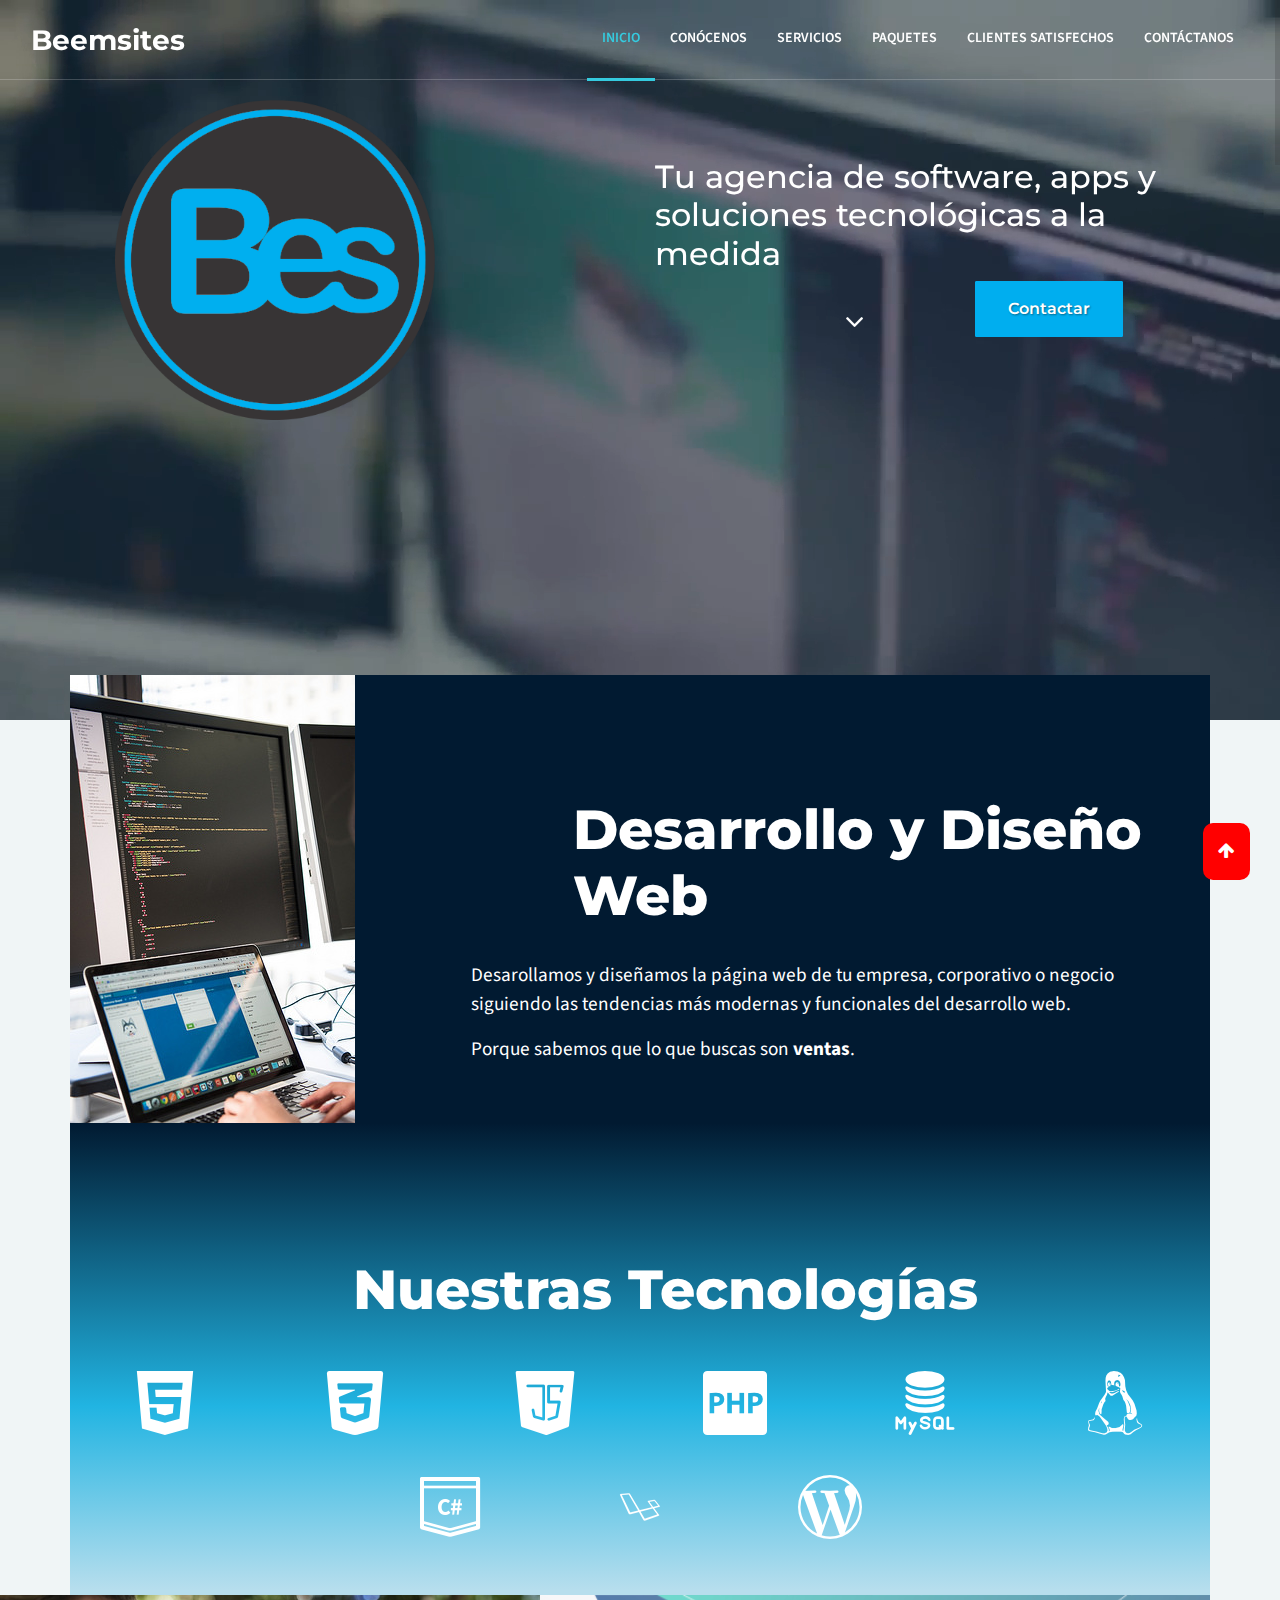
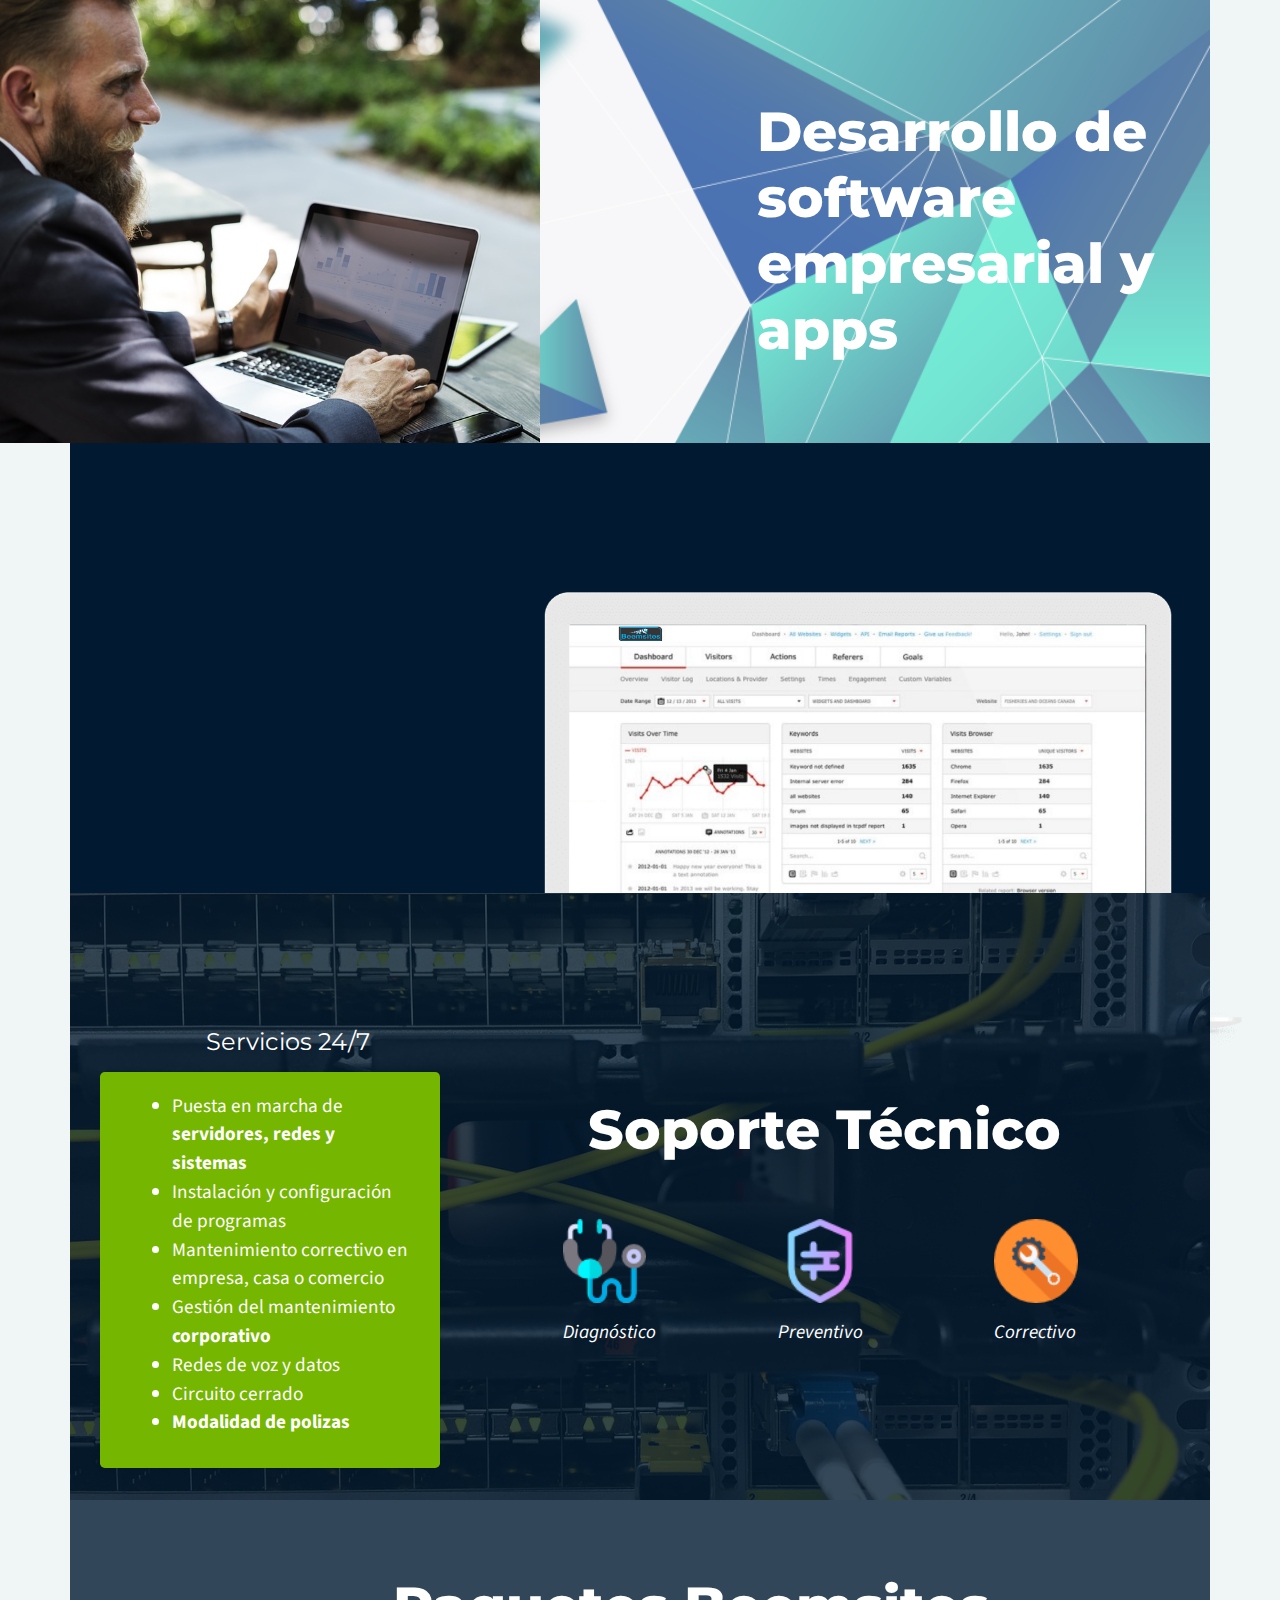
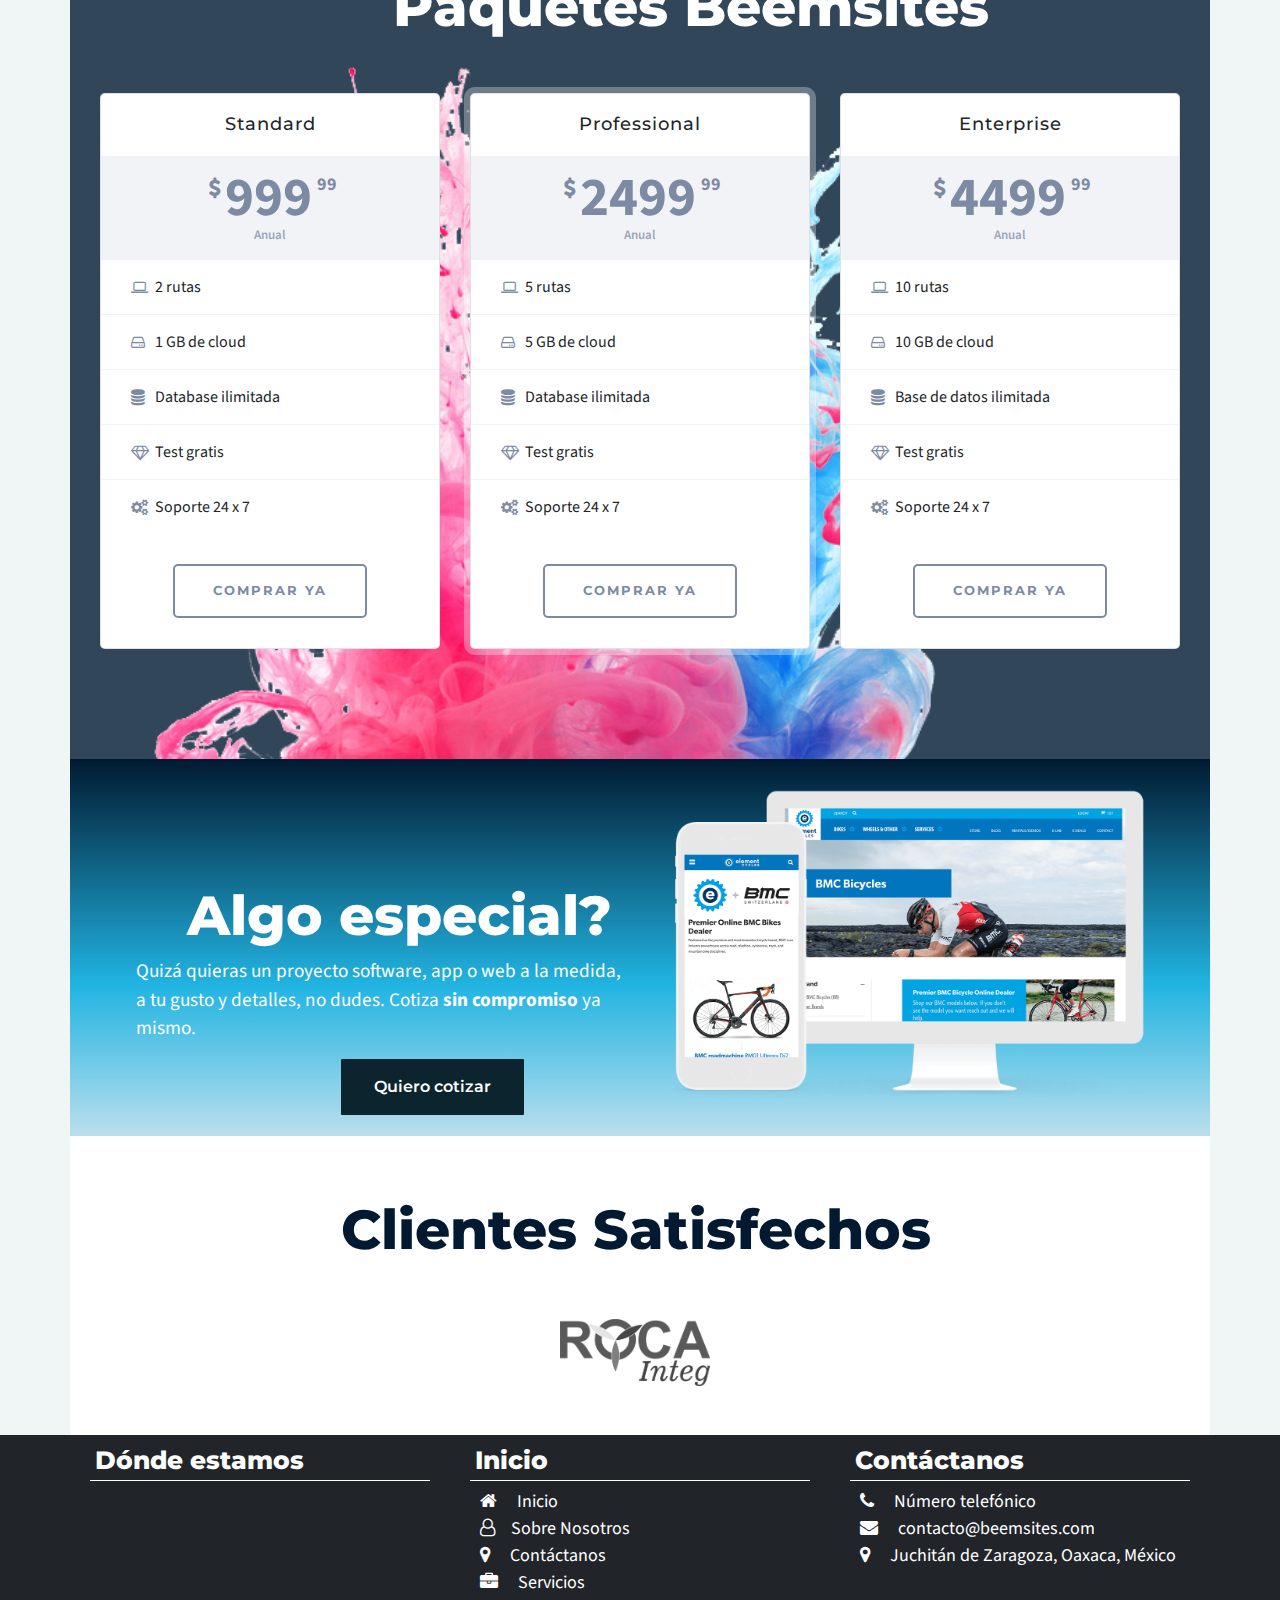
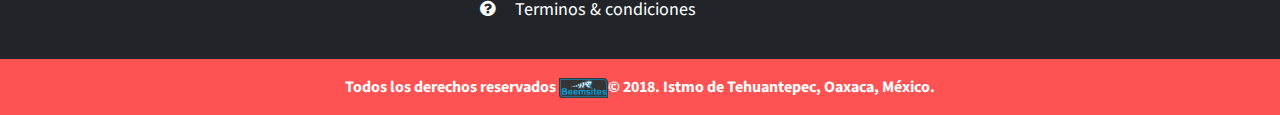
==== commit 6acaaeaf: "F: Se agregan trancisiones avanzadas con CSS" ====
--- a/index.html
+++ b/index.html
@@ -100,7 +100,7 @@
                 </div>
               </div>
             </div>
-            <div class="row tecno2 tecnologies">
+            <div class="row tecno2 tecnologies transitions">
               <div class="container">
                 <h2>Nuestras Tecnologías</h2>
               </div>
@@ -140,8 +140,8 @@
             </div>
     </section>
     <section class="container software">
-      <div class="row">
-        <div class="col-md-6 business-man">
+      <div class="row soft-man">
+        <div class="col-md-6 business-man translate-biz">
 
         </div>
         <div class="col-md-6 software-text">
@@ -149,12 +149,12 @@
         </div>
       </div>
       <div class="row bridge-software">
-        <div class="col-md-4">
+        <div class="col-md-4 wording">
             <p>"Desarrollamos software ejecutivo, empresarial o para tu negocio, a la medida y adaptado
             a las necesidades tanto tuyas como de tus clientes. Incorporamos interfaces claras y basadas en
           la experiencia de usuario(UX), así como software optimizado y basados en el buen diseño."</p>
         </div>
-        <div class="col-md-4 pc-img">
+        <div class="col-md-4 pc-img translate">
           <img src="img/analityca.png" alt="tool-desktop">
         </div>
       </div>
--- a/css/style.css
+++ b/css/style.css
@@ -1063,3 +1063,49 @@
     0%   { opacity: 0; bottom: 70px; }
     100% { opacity: 1; bottom: 35px; }
 }
+
+/*Efectos*/
+@media (min-width: 700px) {
+  /*Transition delay*/
+  .transitions {
+      transition-duration: 1s;
+  }
+
+  .soft-man .translate-biz {
+    transform: translateX(-100px);
+    transition: 0s 180s;
+  }
+
+  .soft-man:hover .translate-biz {
+    transform: translateX(0px);
+    transition:.3s;
+  }
+
+  .bridge-software .translate {
+    transform: translateY(120px);
+    transition: 0s 180s;
+  }
+
+  .bridge-software:hover .translate{
+    transform: translateY(-20px);
+    transition:.3s;
+  }
+
+  .bridge-software .wording {
+    transform: translateX(-500px);
+    transition: 0s 180s;
+  }
+
+  .bridge-software:hover .wording {
+    transform: translateX(0px);
+    transition:.3s;
+  }
+
+  .tecnologies img {
+    transform: rotateY(0deg);
+  }
+
+  .tecnologies:hover img {
+    transform: rotateY(360deg);
+  }
+}
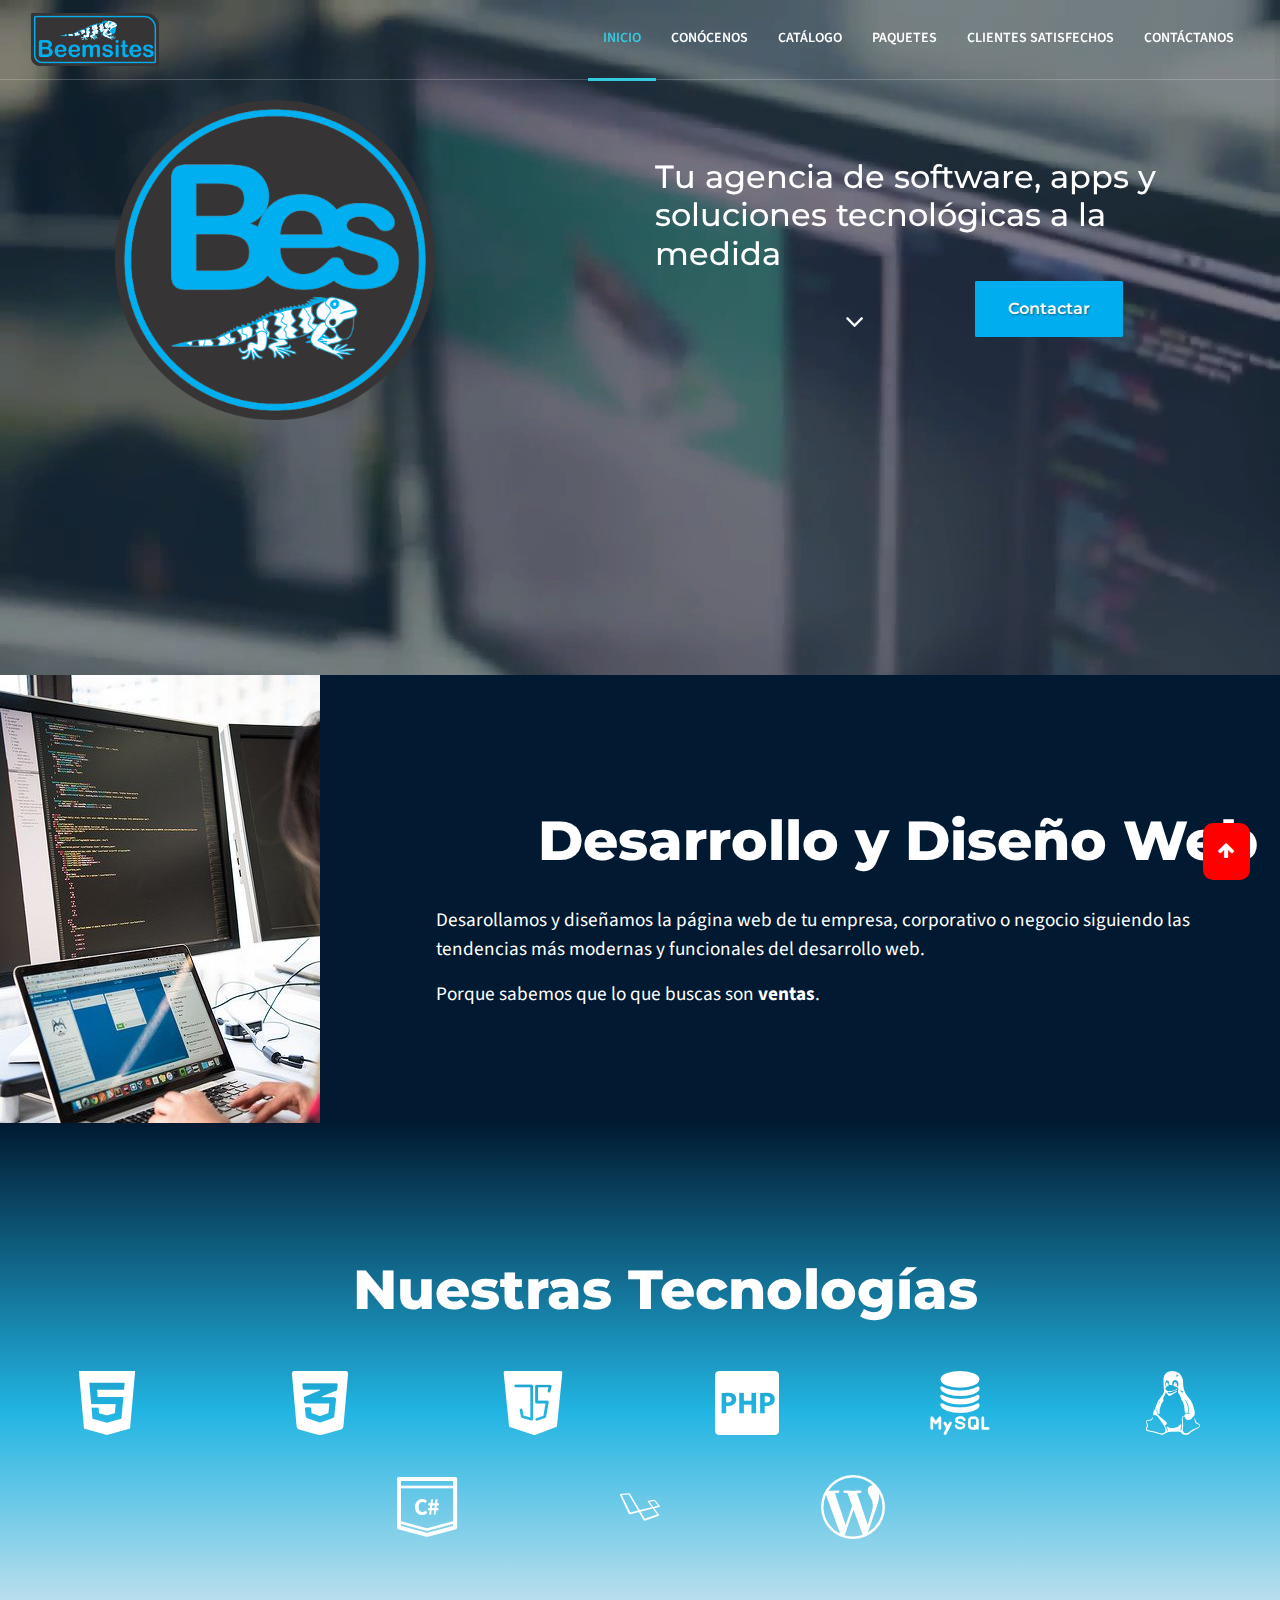
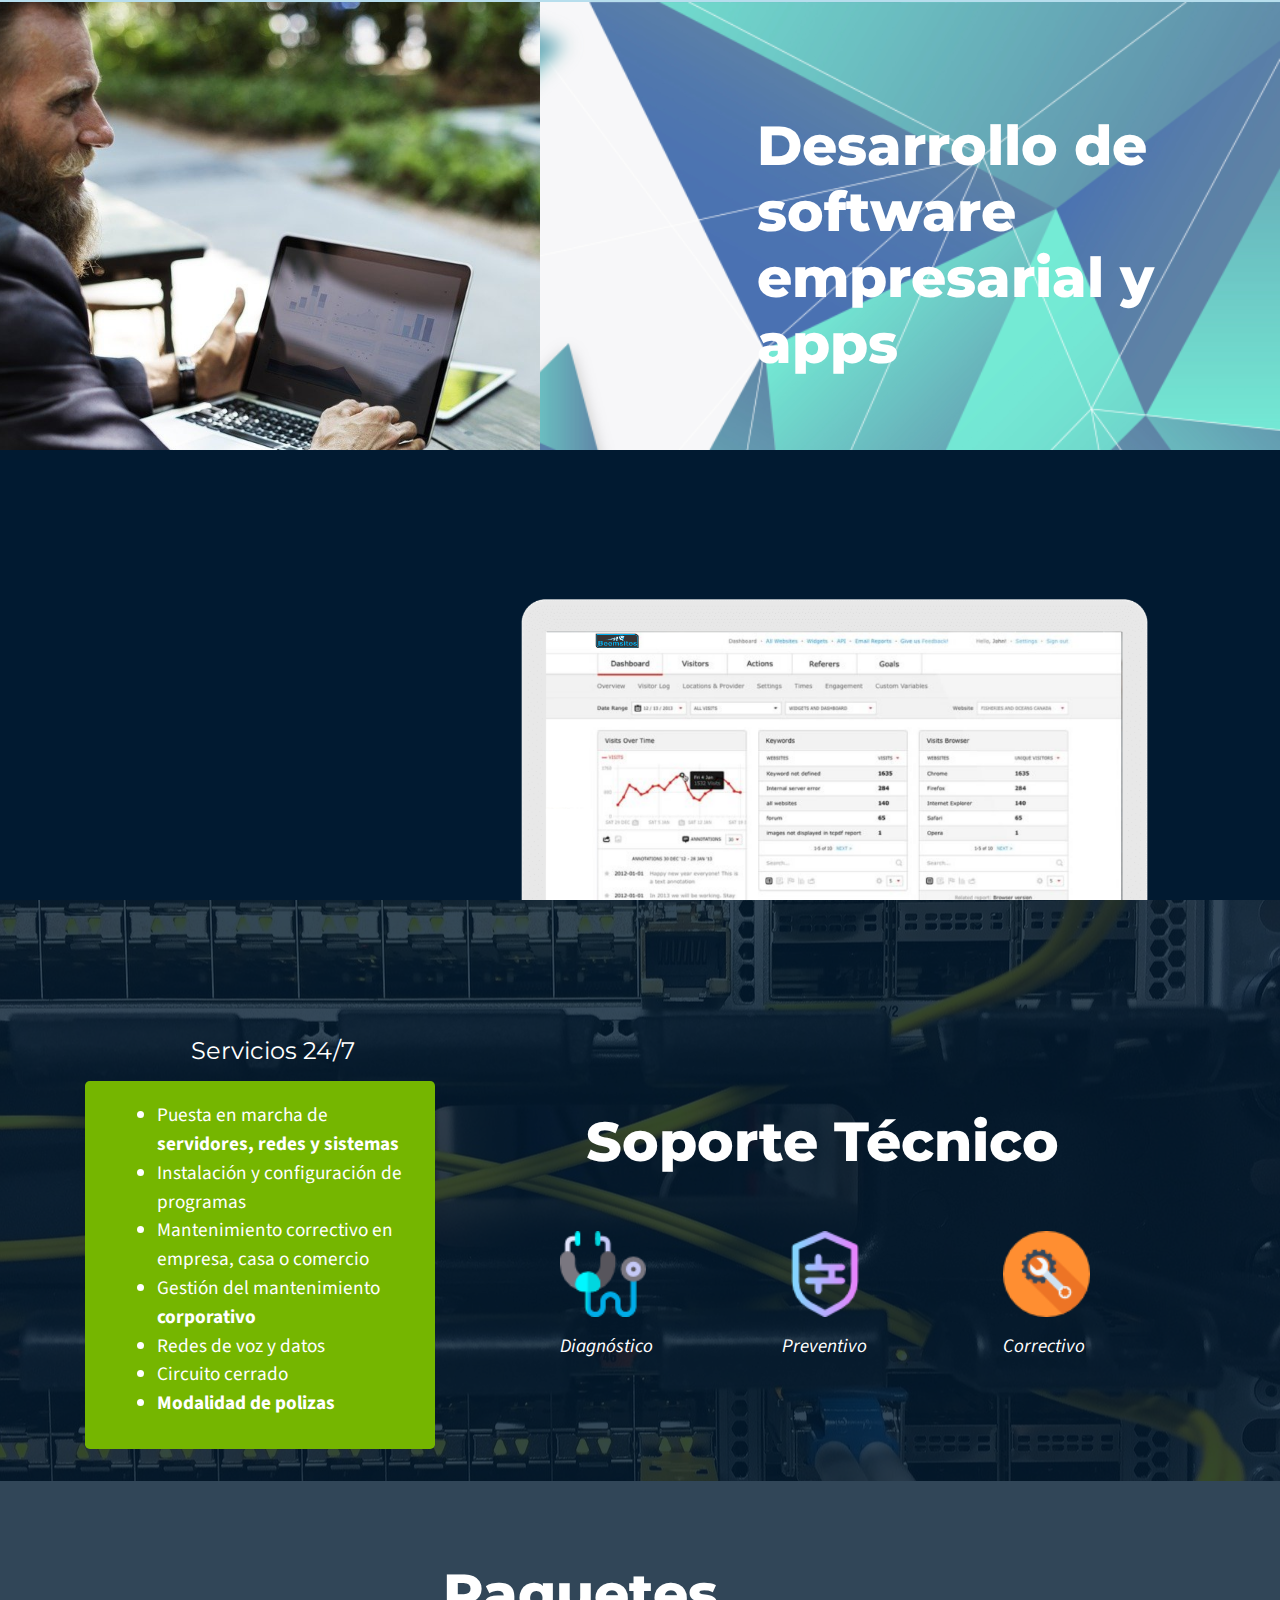
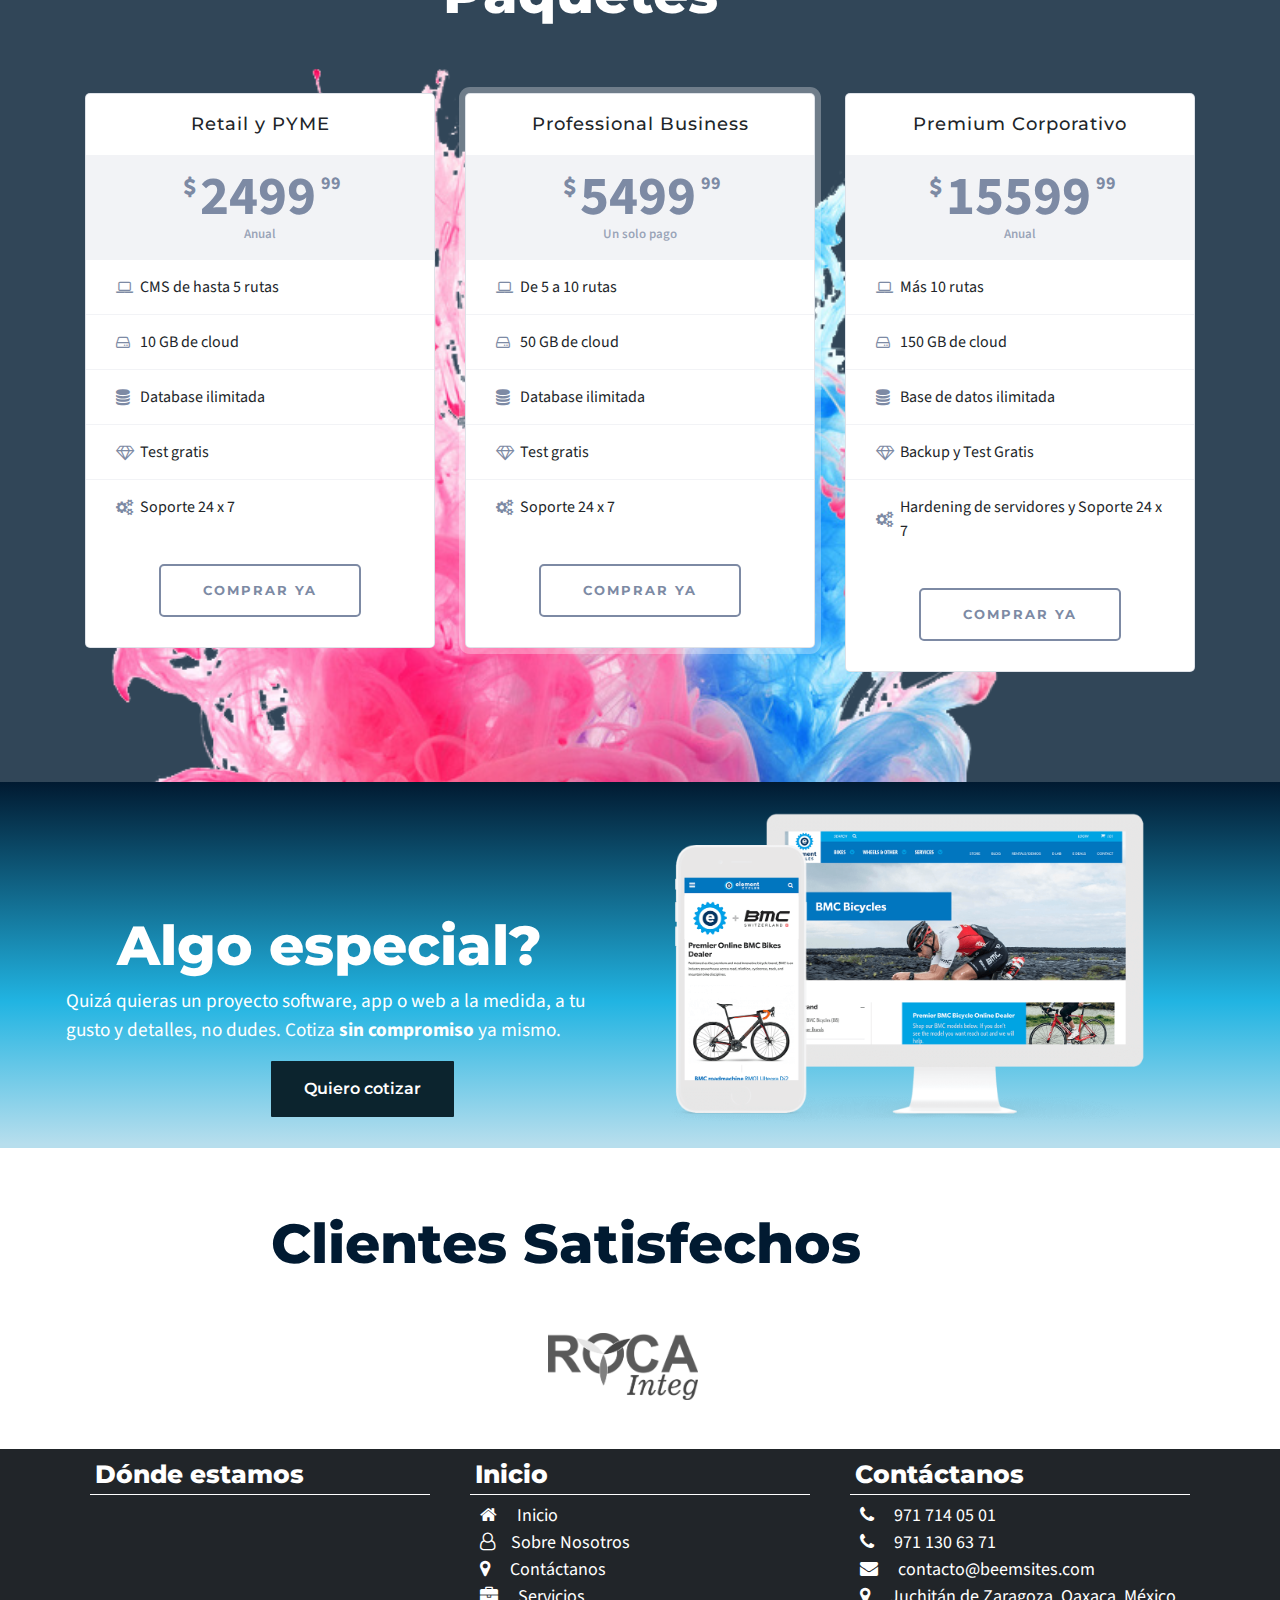
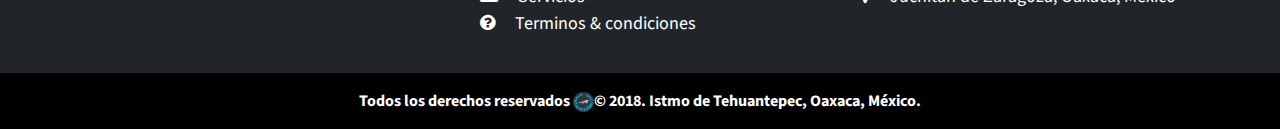
==== commit 024d3ad7: "F: Se modifica index.html, se agrega paquetes.html y services.html, se agrega catalogo con turns.js" ====
--- a/index.html
+++ b/index.html
@@ -37,7 +37,7 @@
 
       <nav class="navbar navbar-expand-md fixed-top top-nav">
     	<div class="container-fluid">
-    		  <a class="navbar-brand" href="#"><strong>Beemsites</strong></a>
+    		  <a class="navbar-brand" href="#"><img src="img/beemsites-logo.png" alt="beemlogus"></a>
     		  <button class="navbar-toggler" type="button" data-toggle="collapse" data-target="#navbarSupportedContent" aria-controls="navbarSupportedContent" aria-expanded="false" aria-label="Toggle navigation">
     		    <span class="navbar-toggler-icon"><i class="fa fa-bars" aria-hidden="true"></i></span>
     		  </button>
@@ -51,16 +51,16 @@
     		        <a class="nav-link" href="about.html">Conócenos</a>
     		      </li>
     		      <li class="nav-item">
-    		        <a class="nav-link" href="#servicios">Servicios</a>
+    		        <a class="nav-link" href="servicios.html">Catálogo</a>
     		      </li>
     		      <li class="nav-item">
-    		        <a class="nav-link" href="#packs">Paquetes</a>
+    		        <a class="nav-link" href="paquetes.html">Paquetes</a>
     		      </li>
     		      <li class="nav-item">
     		        <a class="nav-link" href="#customers">Clientes Satisfechos</a>
     		      </li>
     		      <li class="nav-item">
-    		        <a class="nav-link" href="#contactanos">Contáctanos</a>
+    		        <a class="nav-link" href="contact-us.html">Contáctanos</a>
     		      </li>
     		    </ul>
     		  </div>
@@ -69,7 +69,7 @@
     <div class="container head">
       <div class="row">
         <div class="col-md-6">
-          <img src="img/beemsites4.png" alt="Beemsites">
+          <img src="img/beemsites3.png" alt="Beemsites">
         </div>
         <div class="col-md-6 low">
           <h1></h1>
@@ -82,7 +82,7 @@
   </section>
   </header>
 
-    <section class="container" id="web">
+    <section class="container-fluid" id="web">
           <!--Servicios web-->
           <!--Tecnologias web-->
 
@@ -139,7 +139,7 @@
 
             </div>
     </section>
-    <section class="container software">
+    <section class="container-fluid software">
       <div class="row soft-man">
         <div class="col-md-6 business-man translate-biz">
 
@@ -160,7 +160,7 @@
       </div>
     </section>
 
-    <section class=" container about-sec parallax-section">
+    <section class=" container-fluid about-sec parallax-section">
       <!--Servicios Técnicos-->
       <div id="servicios" class="container tecnicos">
         <div class="row">
@@ -216,12 +216,12 @@
       </div>
     </section>
 
-    <section id="packs" class="container">
+    <section id="packs" class="container-fluid">
       <div class="container">
   					<div class="best-plan__head">
   						<div class="row">
   							<div class="col-md-12">
-  								<h2>Paquetes Beemsites</h2>
+  								<h2>Paquetes <img class="intermedio-logo" src="img/beemsites-logo.png"></h2>
   							</div>
   						</div>
   					</div>
@@ -231,15 +231,15 @@
   								<!-- price plans item begin -->
   								<div class="b-price-plan">
   									<div class="b-price-plan__item b-price-plan__head">
-  										<h3>Standard</h3>
+  										<h3>Retail y PYME</h3>
   									</div>
   									<div class="b-price-plan__item b-price-plan__cost">
-  										<div class="cost-title">999<span>99</span></div>
+  										<div class="cost-title">2499<span>99</span></div>
   										<div class="cost-time">Anual</div>
   									</div>
   									<ul class="p_plan_list">
-  										<li><i class="fa fa-laptop" aria-hidden="true"></i> 2 rutas</li>
-  										<li><i class="fa fa-hdd-o" aria-hidden="true"></i> 1 GB de cloud</li>
+  										<li><i class="fa fa-laptop" aria-hidden="true"></i> CMS de hasta 5 rutas</li>
+  										<li><i class="fa fa-hdd-o" aria-hidden="true"></i> 10 GB de cloud</li>
   										<li><i class="fa fa-database" aria-hidden="true"></i> Database ilimitada</li>
   										<li><i class="fa fa-diamond" aria-hidden="true"></i> Test gratis</li>
   										<li><i class="fa fa-cogs" aria-hidden="true"></i> Soporte 24 x 7</li>
@@ -256,15 +256,15 @@
   								<!-- price plans item begin -->
   								<div class="b-price-plan price-plan_pro">
   									<div class="b-price-plan__item b-price-plan__head">
-  										<h3>Professional</h3>
+  										<h3>Professional Business</h3>
   									</div>
   									<div class="b-price-plan__item b-price-plan__cost">
-  										<div class="cost-title">2499<span>99</span></div>
-  										<div class="cost-time">Anual</div>
+  										<div class="cost-title">5499<span>99</span></div>
+  										<div class="cost-time">Un solo pago</div>
   									</div>
   									<ul class="p_plan_list">
-  										<li><i class="fa fa-laptop" aria-hidden="true"></i> 5 rutas</li>
-  										<li><i class="fa fa-hdd-o" aria-hidden="true"></i> 5 GB de cloud</li>
+  										<li><i class="fa fa-laptop" aria-hidden="true"></i> De 5 a 10 rutas</li>
+  										<li><i class="fa fa-hdd-o" aria-hidden="true"></i> 50 GB de cloud</li>
   										<li><i class="fa fa-database" aria-hidden="true"></i> Database ilimitada</li>
   										<li><i class="fa fa-diamond" aria-hidden="true"></i> Test gratis</li>
   										<li><i class="fa fa-cogs" aria-hidden="true"></i> Soporte 24 x 7</li>
@@ -281,18 +281,18 @@
   								<!-- price plans item begin -->
   								<div class="b-price-plan">
   									<div class="b-price-plan__item b-price-plan__head">
-  										<h3>Enterprise</h3>
+  										<h3>Premium Corporativo</h3>
   									</div>
   									<div class="b-price-plan__item b-price-plan__cost">
-  										<div class="cost-title">4499<span>99</span></div>
+  										<div class="cost-title">15599<span>99</span></div>
   										<div class="cost-time">Anual</div>
   									</div>
   									<ul class="p_plan_list">
-  										<li><i class="fa fa-laptop" aria-hidden="true"></i> 10 rutas</li>
-  										<li><i class="fa fa-hdd-o" aria-hidden="true"></i> 10 GB de cloud</li>
+  										<li><i class="fa fa-laptop" aria-hidden="true"></i> Más 10 rutas</li>
+  										<li><i class="fa fa-hdd-o" aria-hidden="true"></i> 150 GB de cloud</li>
   										<li><i class="fa fa-database" aria-hidden="true"></i> Base de datos ilimitada</li>
-  										<li><i class="fa fa-diamond" aria-hidden="true"></i> Test gratis</li>
-  										<li><i class="fa fa-cogs" aria-hidden="true"></i> Soporte 24 x 7</li>
+  										<li><i class="fa fa-diamond" aria-hidden="true"></i> Backup y Test Gratis</li>
+  										<li><i class="fa fa-cogs" aria-hidden="true"></i> Hardening de servidores y Soporte 24 x 7</li>
   									</ul>
   									<div class="b-price-plan__item price_foot">
   										<a href="contact-us.html" class="btn btn-warning price_btn">
@@ -306,7 +306,7 @@
   					</div>
   				</div> <!--fin del box del pricing-->
     </section>
-    <section id="special-price" class="container">
+    <section id="special-price" class="container-fluid">
       <div class="row ">
         <div class="col-md-6">
           <h2>Algo especial?</h2>
@@ -326,7 +326,7 @@
       </div>
     </section>
 
-    <section id="customers" class="container">
+    <section id="customers" class="container-fluid">
         <div class="row">
           <div class="col-md-12">
             <h2>Clientes Satisfechos</h2>
@@ -384,7 +384,8 @@
     			<h2>Contáctanos</h2>
     			<p >
 
-    				<i class="fa fa-phone"></i>    <a href="tel:0123456789"> Número telefónico</a><br>
+    				<i class="fa fa-phone"></i>    <a href="tel:0123456789"> 971 714 05 01</a><br>
+            <i class="fa fa-phone"></i>    <a href="tel:0123456789"> 971 130 63 71</a><br>
     				<i class="fa fa-envelope"></i>    <a href="contact-us.html"> contacto@beemsites.com</a><br>
     				<i class="fa fa-map-marker"></i>     Juchitán de Zaragoza, Oaxaca, México
     			</p>
@@ -402,7 +403,7 @@
     	<div class="container">
     		<div class="row">
     			<div class="clear30"></div>
-    			<div class="col-sm-12 text-center"><p><strong>Todos los derechos reservados <img src="img/beemsites.png" alt="">&copy; 2018. Istmo de Tehuantepec, Oaxaca, México.</strong></p></div>
+    			<div class="col-sm-12 text-center"><p><strong>Todos los derechos reservados <img src="img/beemsites2.png" alt="">&copy; 2018. Istmo de Tehuantepec, Oaxaca, México.</strong></p></div>
     			<div class="clear30"></div>
     		</div>
 
--- a/css/style.css
+++ b/css/style.css
@@ -214,7 +214,7 @@
 }
 .top-nav.light-header{
 	height: 60px;
-	background: #fff;
+	background: #011A31FF;
 	box-shadow: 0 0 10px rgba(0,0,0,0.23);
 	transition: 0.5s ease-in;
 	-webkit-transition: 0.5s ease-in;
@@ -224,7 +224,7 @@
 	color: #212121;
 }
 .top-nav.light-header .navbar-nav li .nav-link {
-    color: #212121;
+    color: white;
     padding: 19px 15px;
     transition: 0.5s ease-in;
 	-webkit-transition: 0.5s ease-in;
@@ -259,6 +259,10 @@
 }
 .btn-theme{background-color:#35CBDF; color:#fff;}
 
+.navbar-brand img {
+	width: 10vw;
+}
+
 .head{
   position: relative;
   padding-bottom:2px;
@@ -408,6 +412,7 @@
 	background-image: url('../img/353.png');
 	background-size: 100%;
 	background-repeat: repeat;
+  overflow: hidden;
 
 }
 
@@ -517,13 +522,16 @@
   -ms-transition:all .9s ease; /* Opera */
 }
 
-.tecnicos .col-md-7 img:hover {
-  width: 45%;
-  -webkit-transform:scale(1.25);
-  -moz-transform:scale(1.25);
-  -ms-transform:scale(1.25);
-  -o-transform:scale(1.25);
-  transform:scale(1.25);
+@media (min-width: 700px){
+
+	.tecnicos .col-md-7:hover img {
+	  width: 45%;
+	  -webkit-transform:scale(1.25);
+	  -moz-transform:scale(1.25);
+	  -ms-transform:scale(1.25);
+	  -o-transform:scale(1.25);
+	  transform:scale(1.25);
+	}
 }
 
 @media (max-width: 700px) {
@@ -561,6 +569,12 @@
 	/*color: #7d8aa4;*/
 	padding-top: 20px;
 	margin-top: 5%;
+}
+
+
+#packs .intermedio-logo {
+	width: 16vw;
+
 }
 
 @media (max-width: 700px) {
@@ -572,6 +586,21 @@
 		  background-size: 120%;
 		  background-repeat: repeat;
 	}
+}
+
+@media (min-width: 700px) {
+	#packs .intermedio-logo {
+		width: 16vw;
+		transform: translateX(-1200px);
+		transition: 0s 180s;
+		transition-timing-function: ease;
+	}
+
+	#packs:hover .intermedio-logo {
+		transform: translateX(0px);
+		transition: .5s;
+
+	} 
 }
 
 .best-plan{
@@ -707,17 +736,20 @@
 	-o-transition: all .3s ease;
 	transition: all .3s ease;
 }
-.p_plan_list > li:hover{
-    border-color: rgba(125,138,164,.1);
-	-webkit-border-radius: 5px;
-	        border-radius: 5px;
-    -webkit-box-shadow: 0 2px 4px rgba(125,138,164,.06);
-            box-shadow: 0 2px 4px rgba(125,138,164,.06);
-    position: relative;
-    -webkit-transform: scale(1.05);
-        -ms-transform: scale(1.05);
-            transform: scale(1.05);
-    z-index: 99;
+
+@media (min-width: 700px) {
+	.p_plan_list > li:hover{
+	    border-color: rgba(125,138,164,.1);
+		-webkit-border-radius: 5px;
+		        border-radius: 5px;
+	    -webkit-box-shadow: 0 2px 4px rgba(125,138,164,.06);
+	            box-shadow: 0 2px 4px rgba(125,138,164,.06);
+	    position: relative;
+	    -webkit-transform: scale(1.05);
+	        -ms-transform: scale(1.05);
+	            transform: scale(1.05);
+	    z-index: 99;
+	}
 }
 
 .p_plan_list > li .fa{
@@ -840,8 +872,7 @@
 /*Special Prices*/
 
 #special-price {
-	background-color: rgb(255,82,82);
-	padding-bottom: 20px;
+  padding-bottom: 20px;
   padding-top: 20px;
   background: rgba(1,26,49,1);
   background: -moz-linear-gradient(top, rgba(1,26,49,1) 0%, rgba(33,180,226,1) 60%, rgba(183,222,237,1) 99%, rgba(183,222,237,1) 100%);
@@ -964,7 +995,7 @@
 /*==========================footer2===========================*/
 .footer2{
 
-	background-color: rgb(255,82,82);
+	background-color: black;
 	color: white;
 
 }
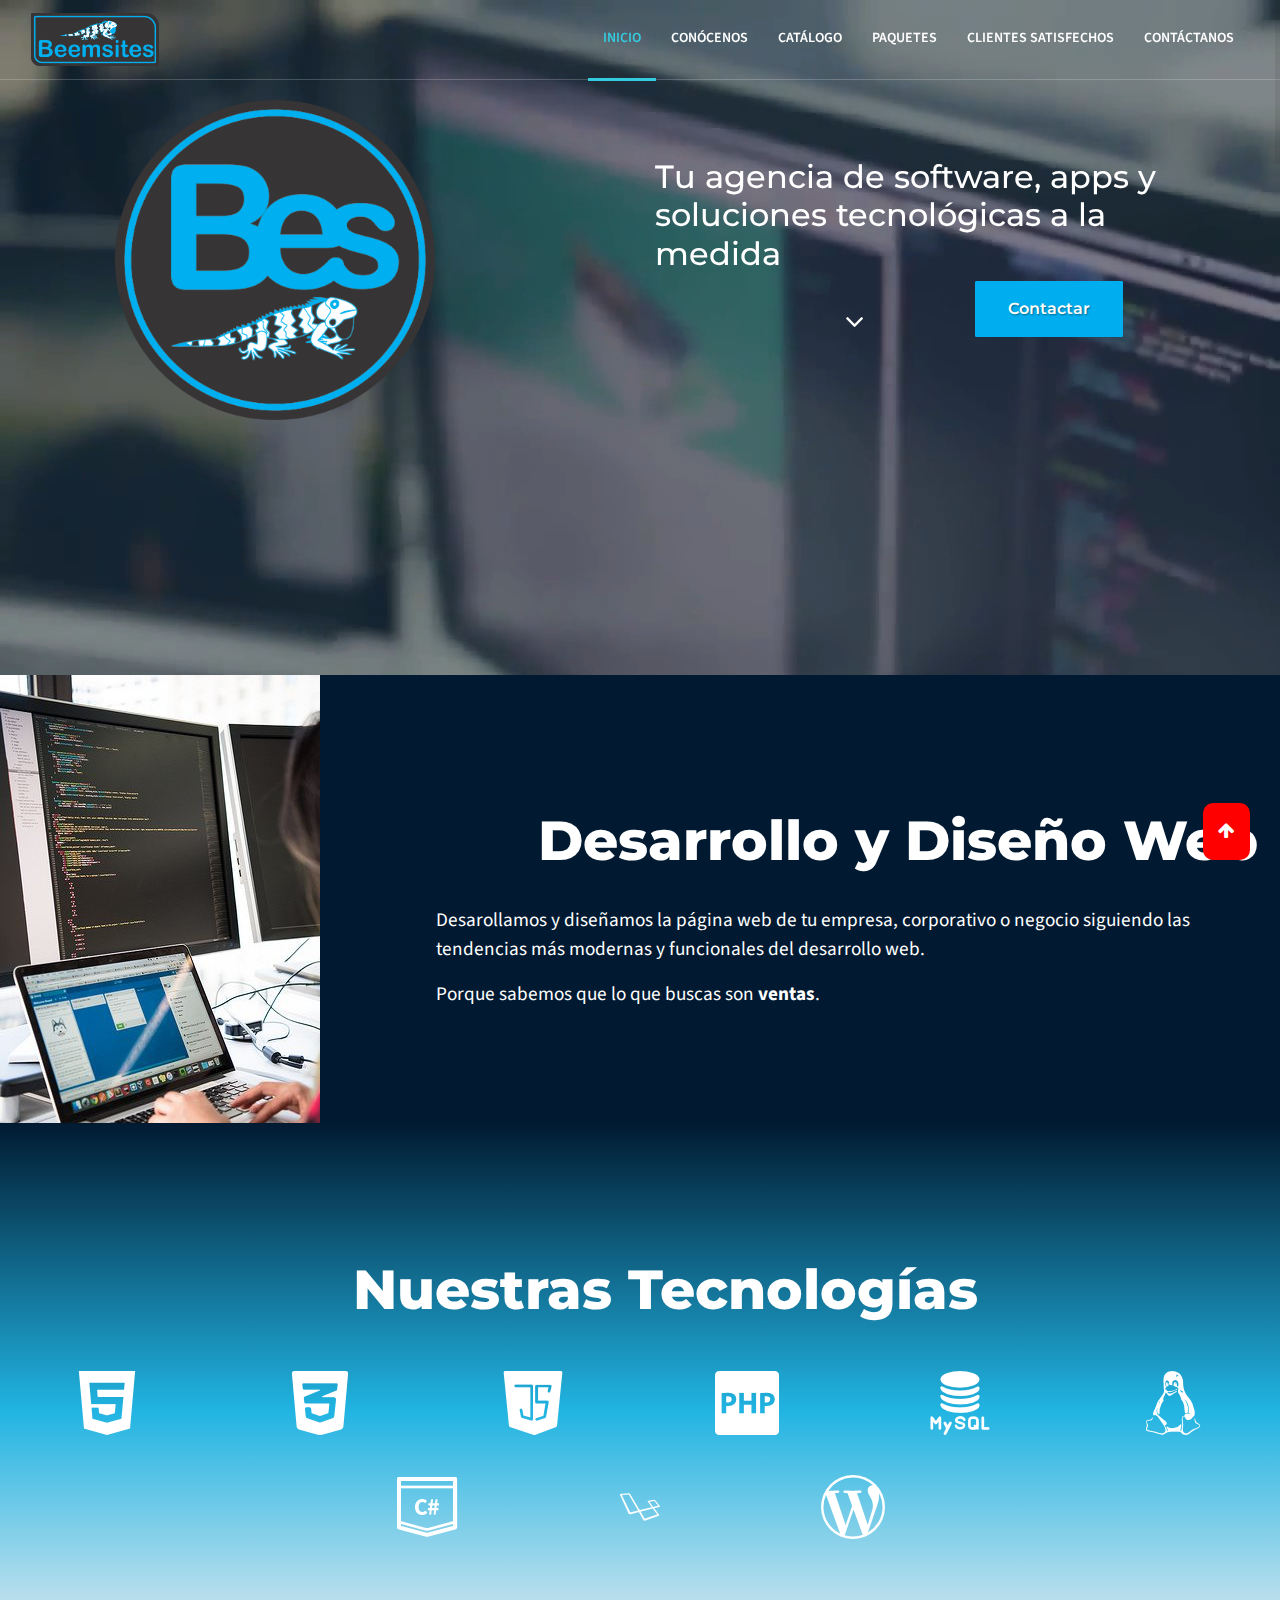
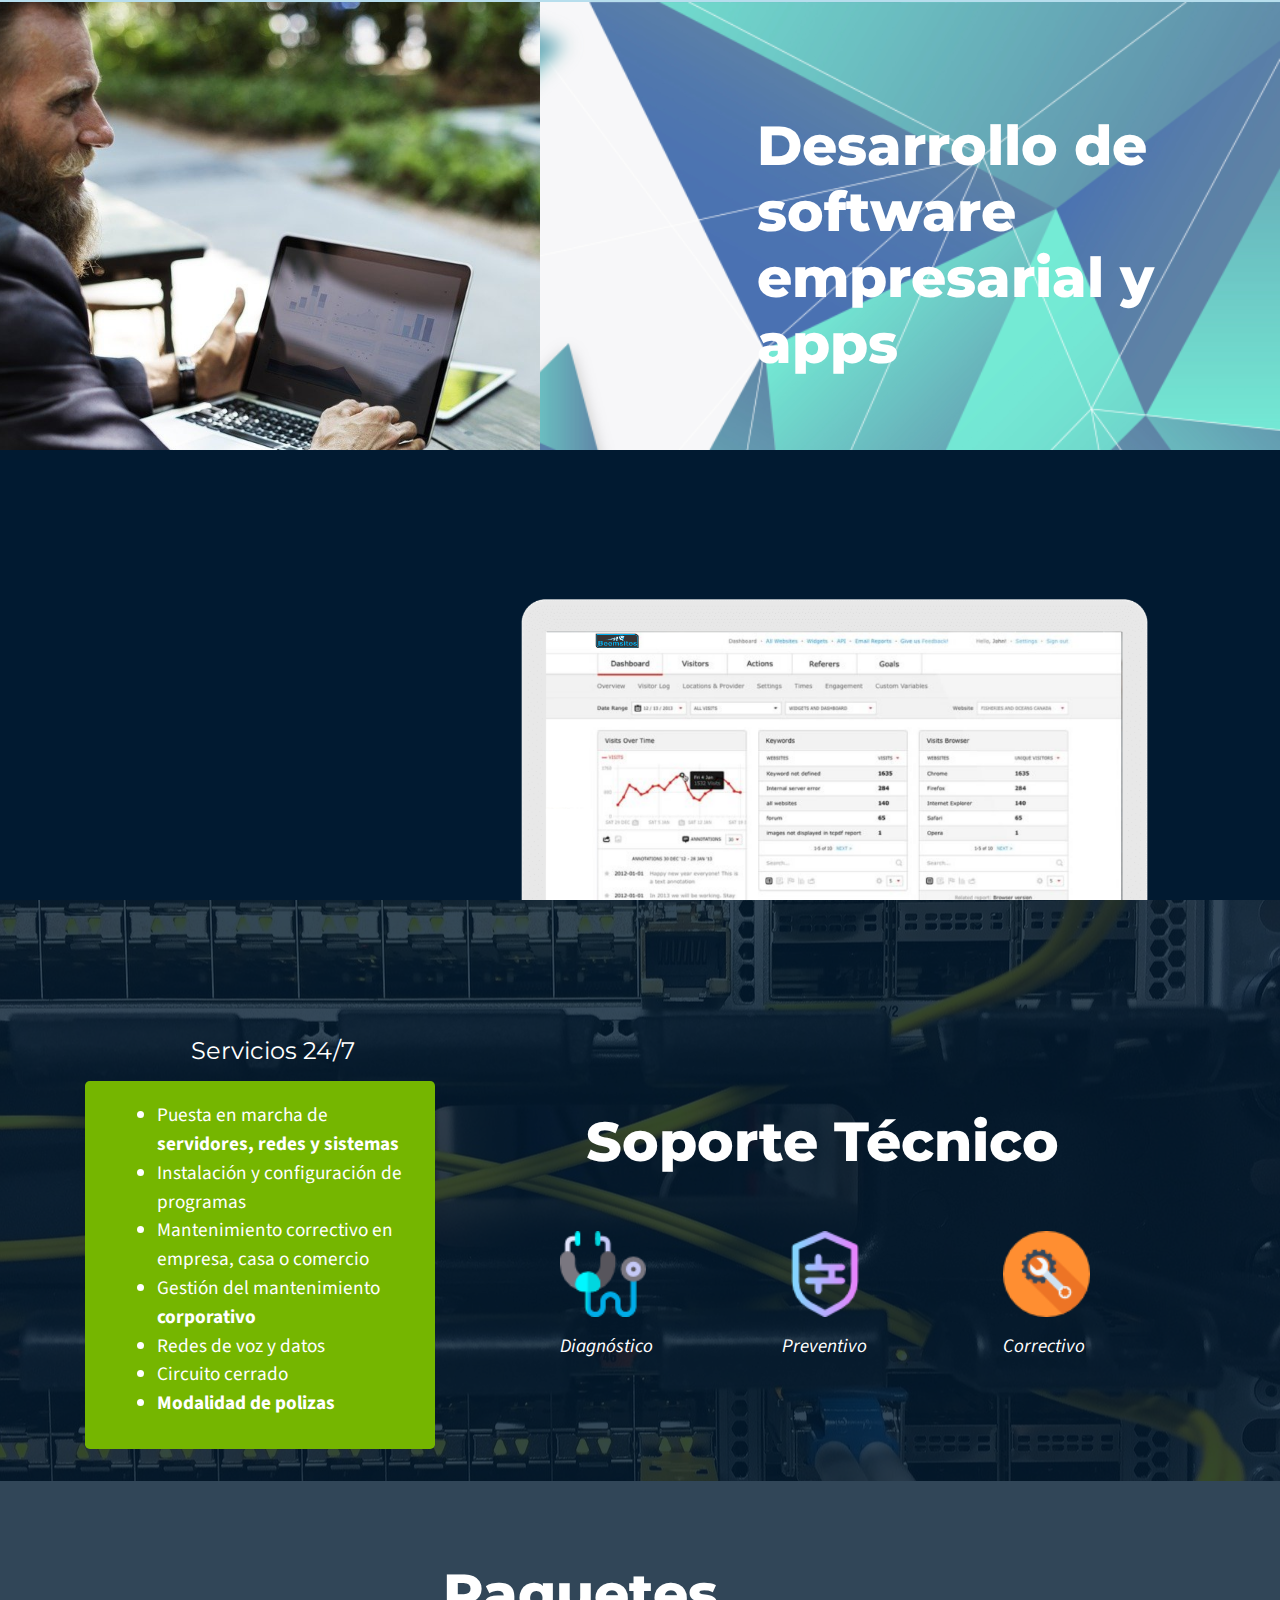
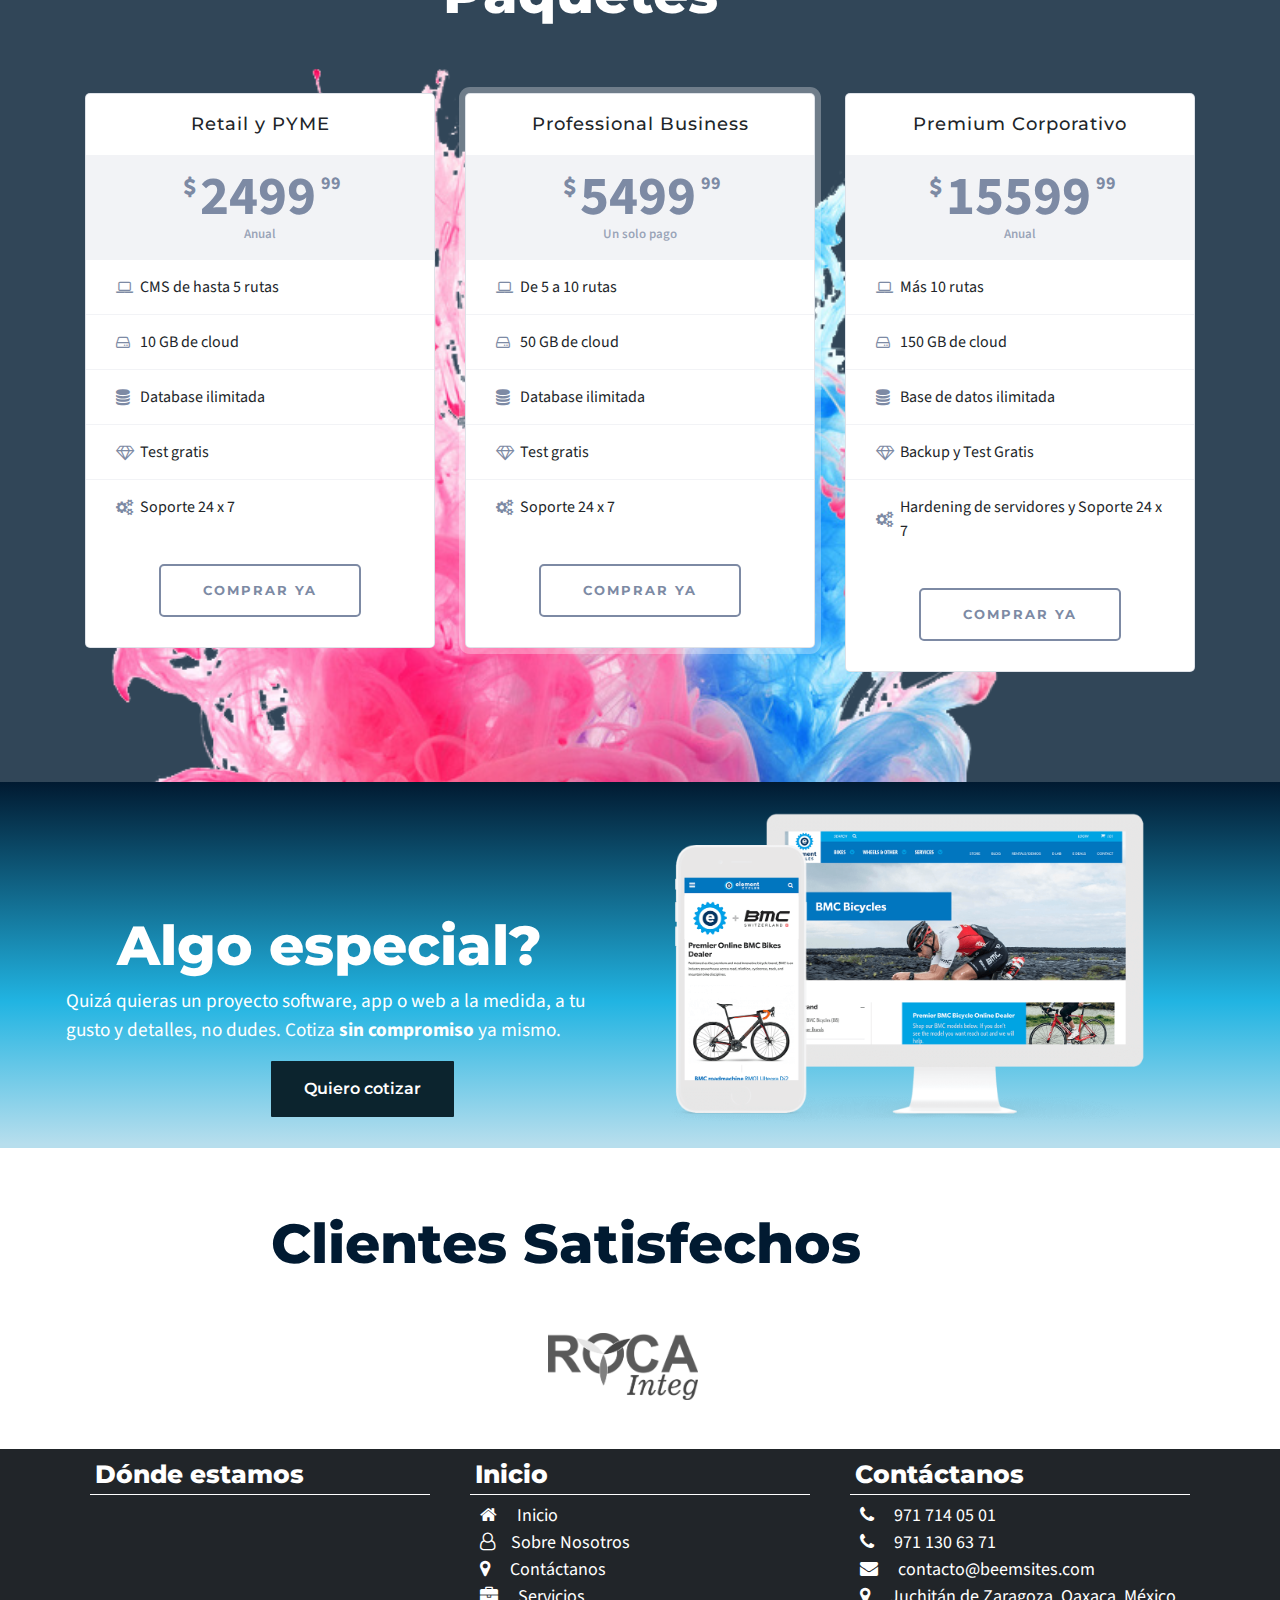
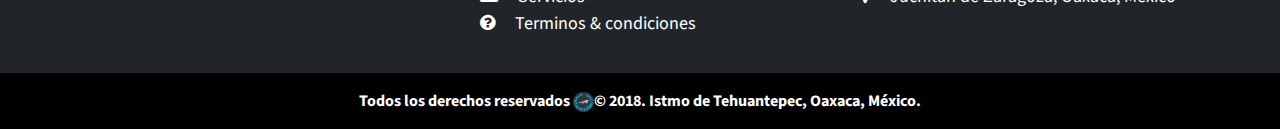
==== commit 176614cc: "F: Se agrega chat live a las paginas de comunicacion index, contact-us, paquetes y servicios" ====
--- a/index.html
+++ b/index.html
@@ -436,5 +436,15 @@
           });
 
         </script>
+
+         <!--Start of Zendesk Chat Script-->
+        <script type="text/javascript">
+        window.$zopim||(function(d,s){var z=$zopim=function(c){z._.push(c)},$=z.s=
+        d.createElement(s),e=d.getElementsByTagName(s)[0];z.set=function(o){z.set.
+        _.push(o)};z._=[];z.set._=[];$.async=!0;$.setAttribute("charset","utf-8");
+        $.src="https://v2.zopim.com/?5eMX5c9iISyo7ux4FKhpD8VUgL3367il";z.t=+new Date;$.
+        type="text/javascript";e.parentNode.insertBefore($,e)})(document,"script");
+        </script>
+        <!--End of Zendesk Chat Script-->
   </body>
 </html>
--- a/css/style.css
+++ b/css/style.css
@@ -941,7 +941,7 @@
 #customers #myBtn {
     display: inline-block; /* Hidden by default */
     position: fixed; /* Fixed/sticky position */
-    bottom: 20px; /* Place the button at the bottom of the page */
+    bottom: 40px; /* Place the button at the bottom of the page */
     right: 30px; /* Place the button 30px from the right */
     z-index: 99; /* Make sure it does not overlap */
     border: none; /* Remove borders */
@@ -954,8 +954,8 @@
     font-size: 18px; /* Increase font size */
 }
 
-#myBtn:hover {
-    background-color: #555; /* Add a dark-grey background on hover */
+#customers #myBtn:hover {
+    background-color: orange; /* Add a dark-grey background on hover */
 }
 
 /**footer**/
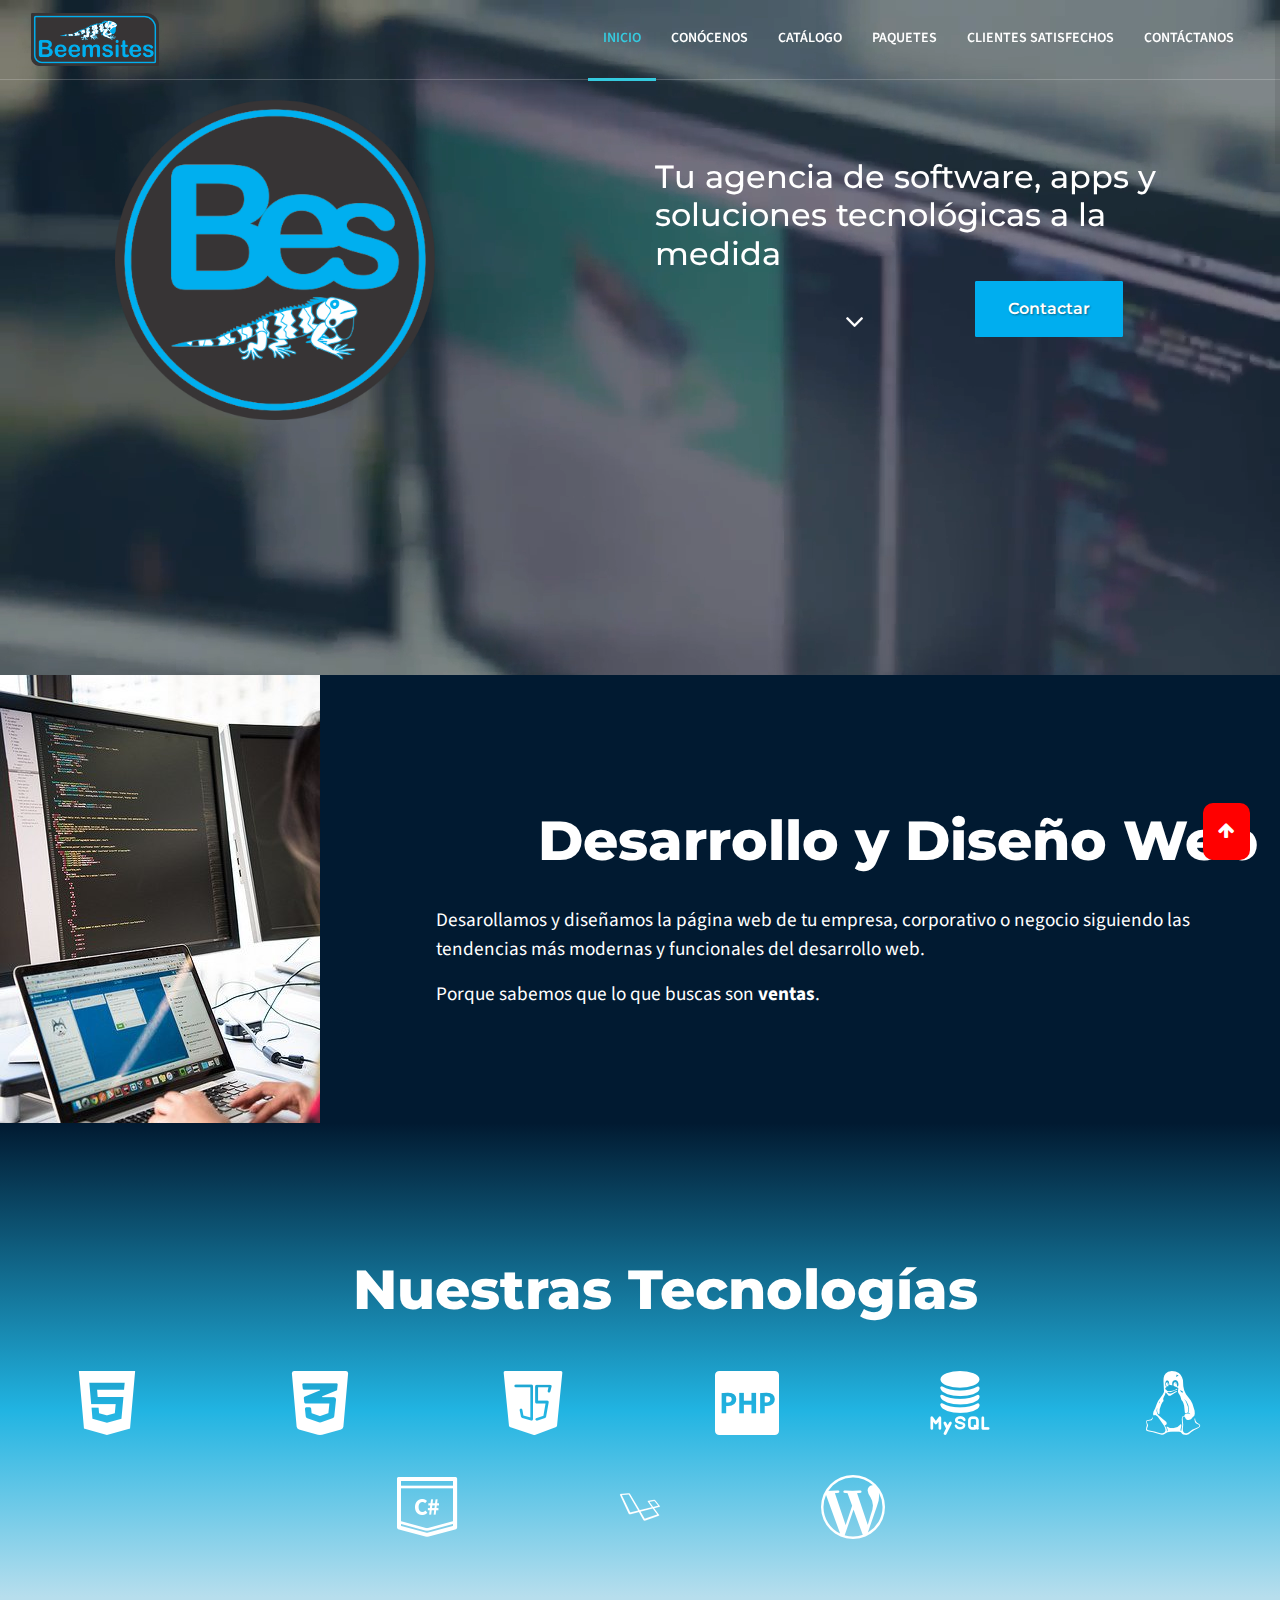
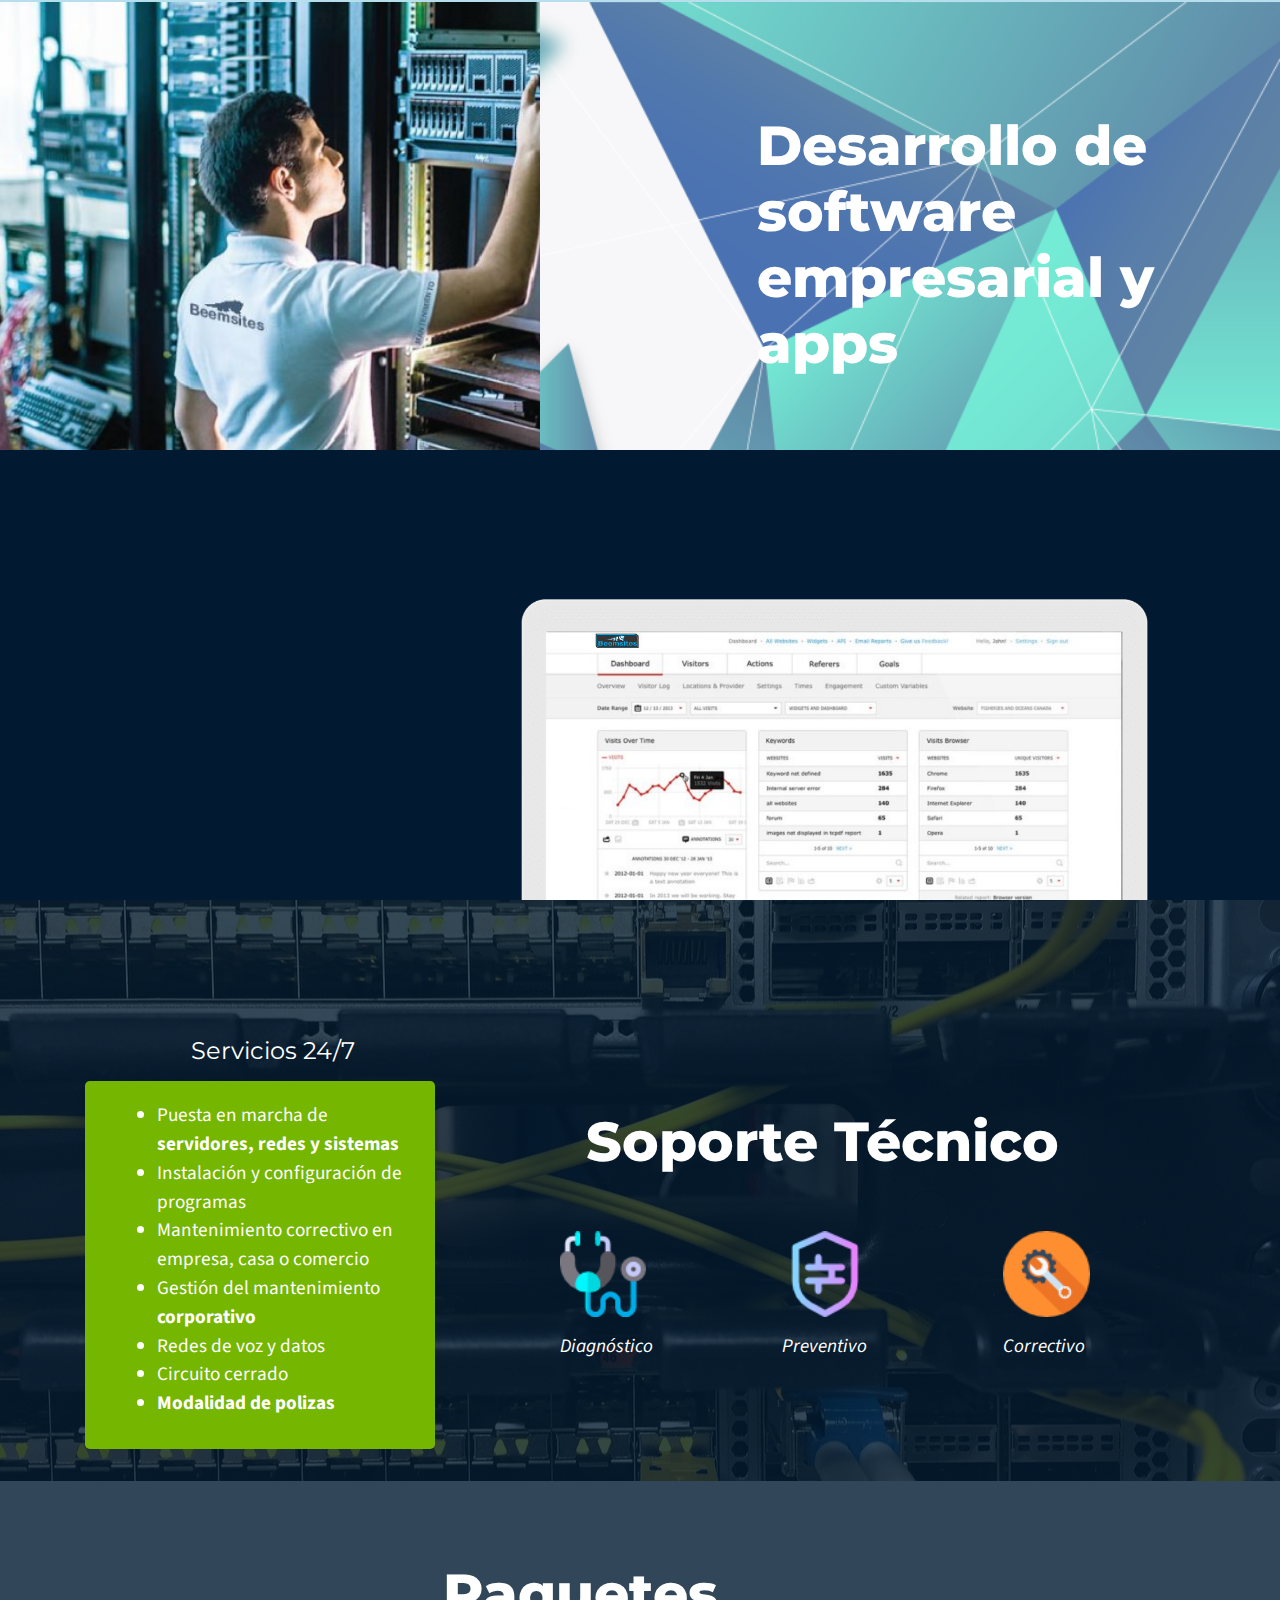
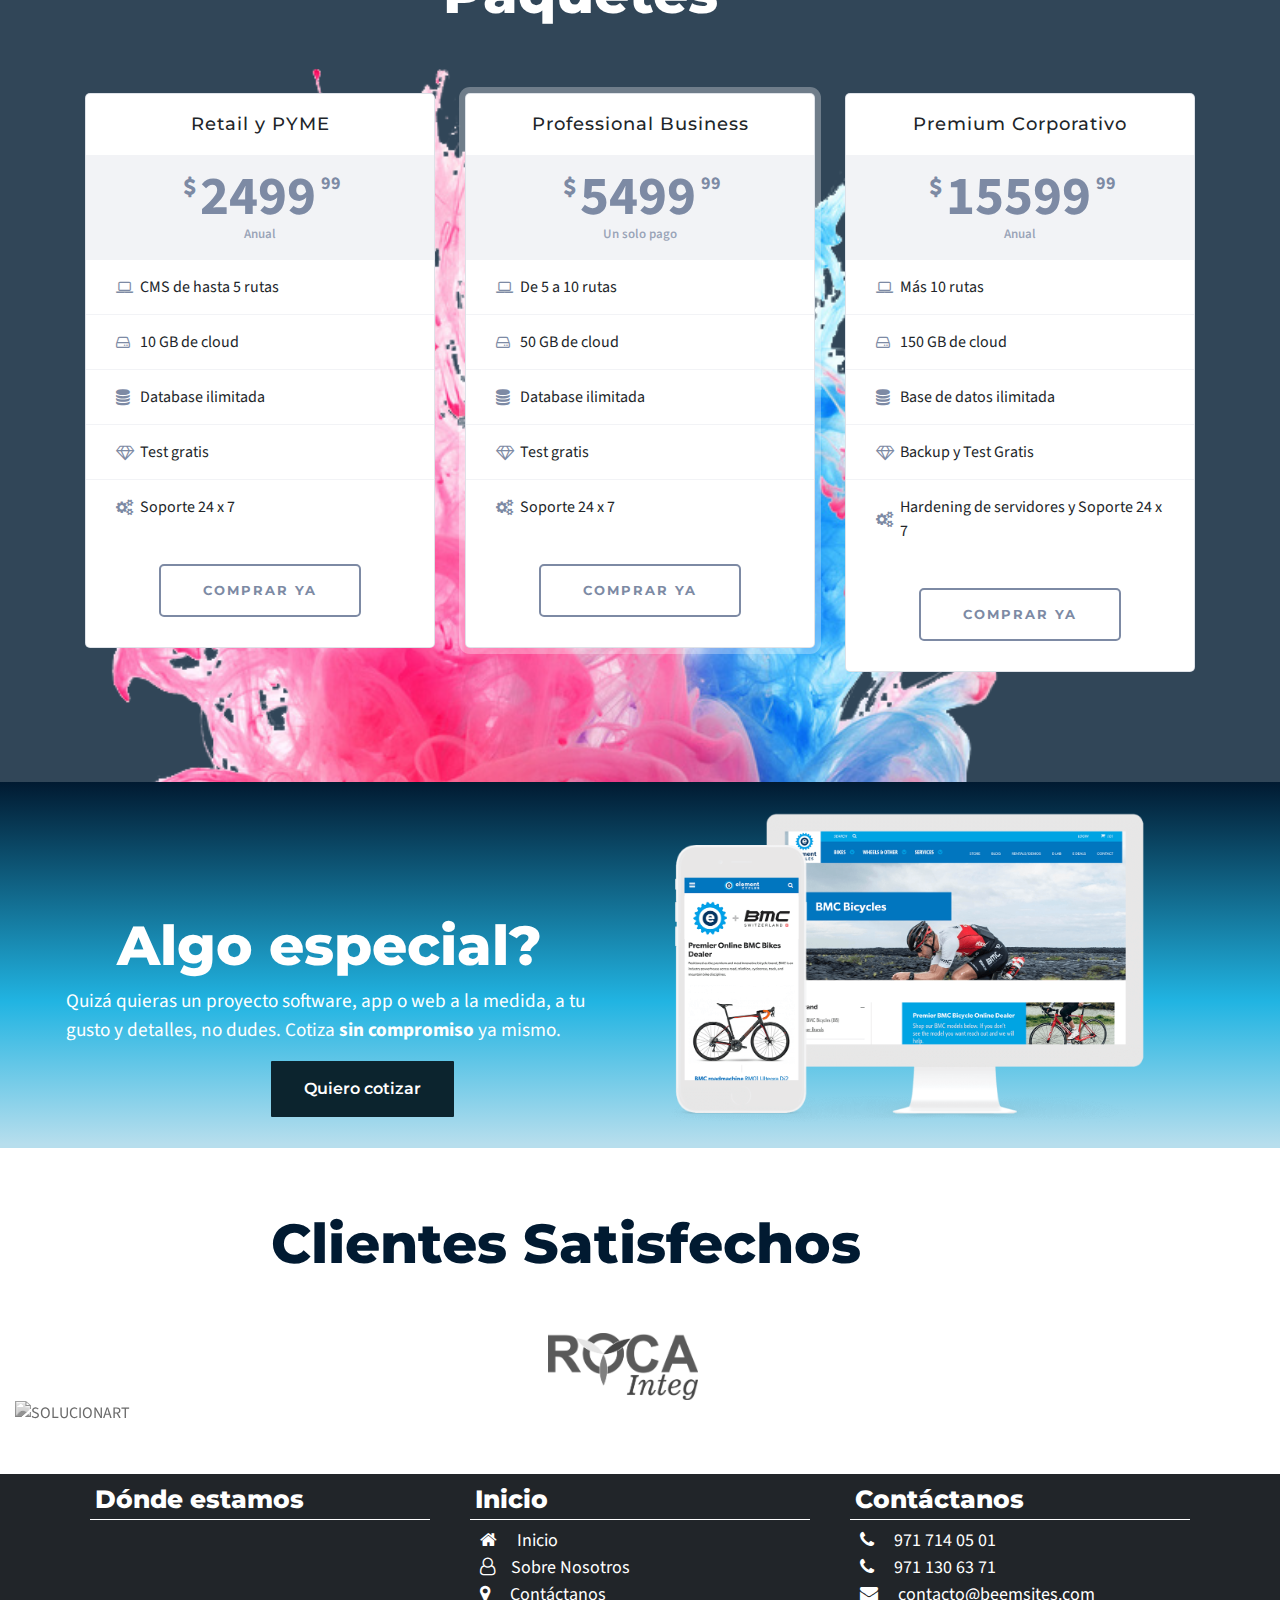
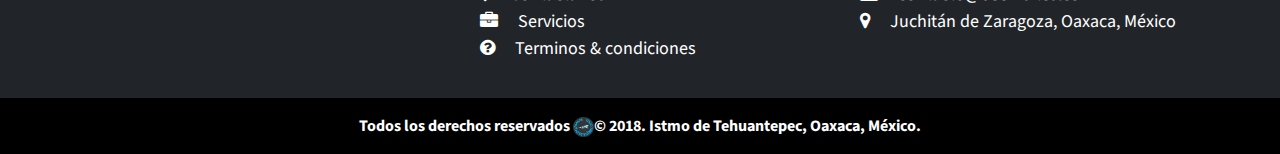
==== commit a33ce727: "Se agrega nuevo cliente" ====
--- a/index.html
+++ b/index.html
@@ -340,7 +340,11 @@
           <div class="col-md-6">
             <a href="http://www.rocainteg.com" target="_blank"><img src="img/logoRoca.png" alt="ROCA"></a>
           </div>
-        </div>
+          <div class="col-md-6">
+            <a href="http://www.solucionart.com.mx" target="_blank"><img src="img/solucionartlogo.jpg" alt="SOLUCIONART"></a>
+          </div>
+        </div>
+
         <br><br>
         <div class="row">
             <div class="col-md-9">
--- a/css/style.css
+++ b/css/style.css
@@ -392,15 +392,15 @@
 
 /*Seccion de desarrollo de apps y software corporativo*/
 .software .business-man {
-	background-image: url('../img/beard-guy.jpg');
+	background-image: url('../img/beard-guy.png');
   height: 35vw;
   background-repeat: no-repeat;
-  background-size: 150%;
+  background-size: 130%;
 }
 
 @media (max-width: 700px) {
 	.software .business-man {
-		background-image: url('../img/beard-guy.jpg');
+		background-image: url('../img/beard-guy.png');
 	  height: 35vw;
 	  background-repeat: no-repeat;
 	  background-size: 100%;
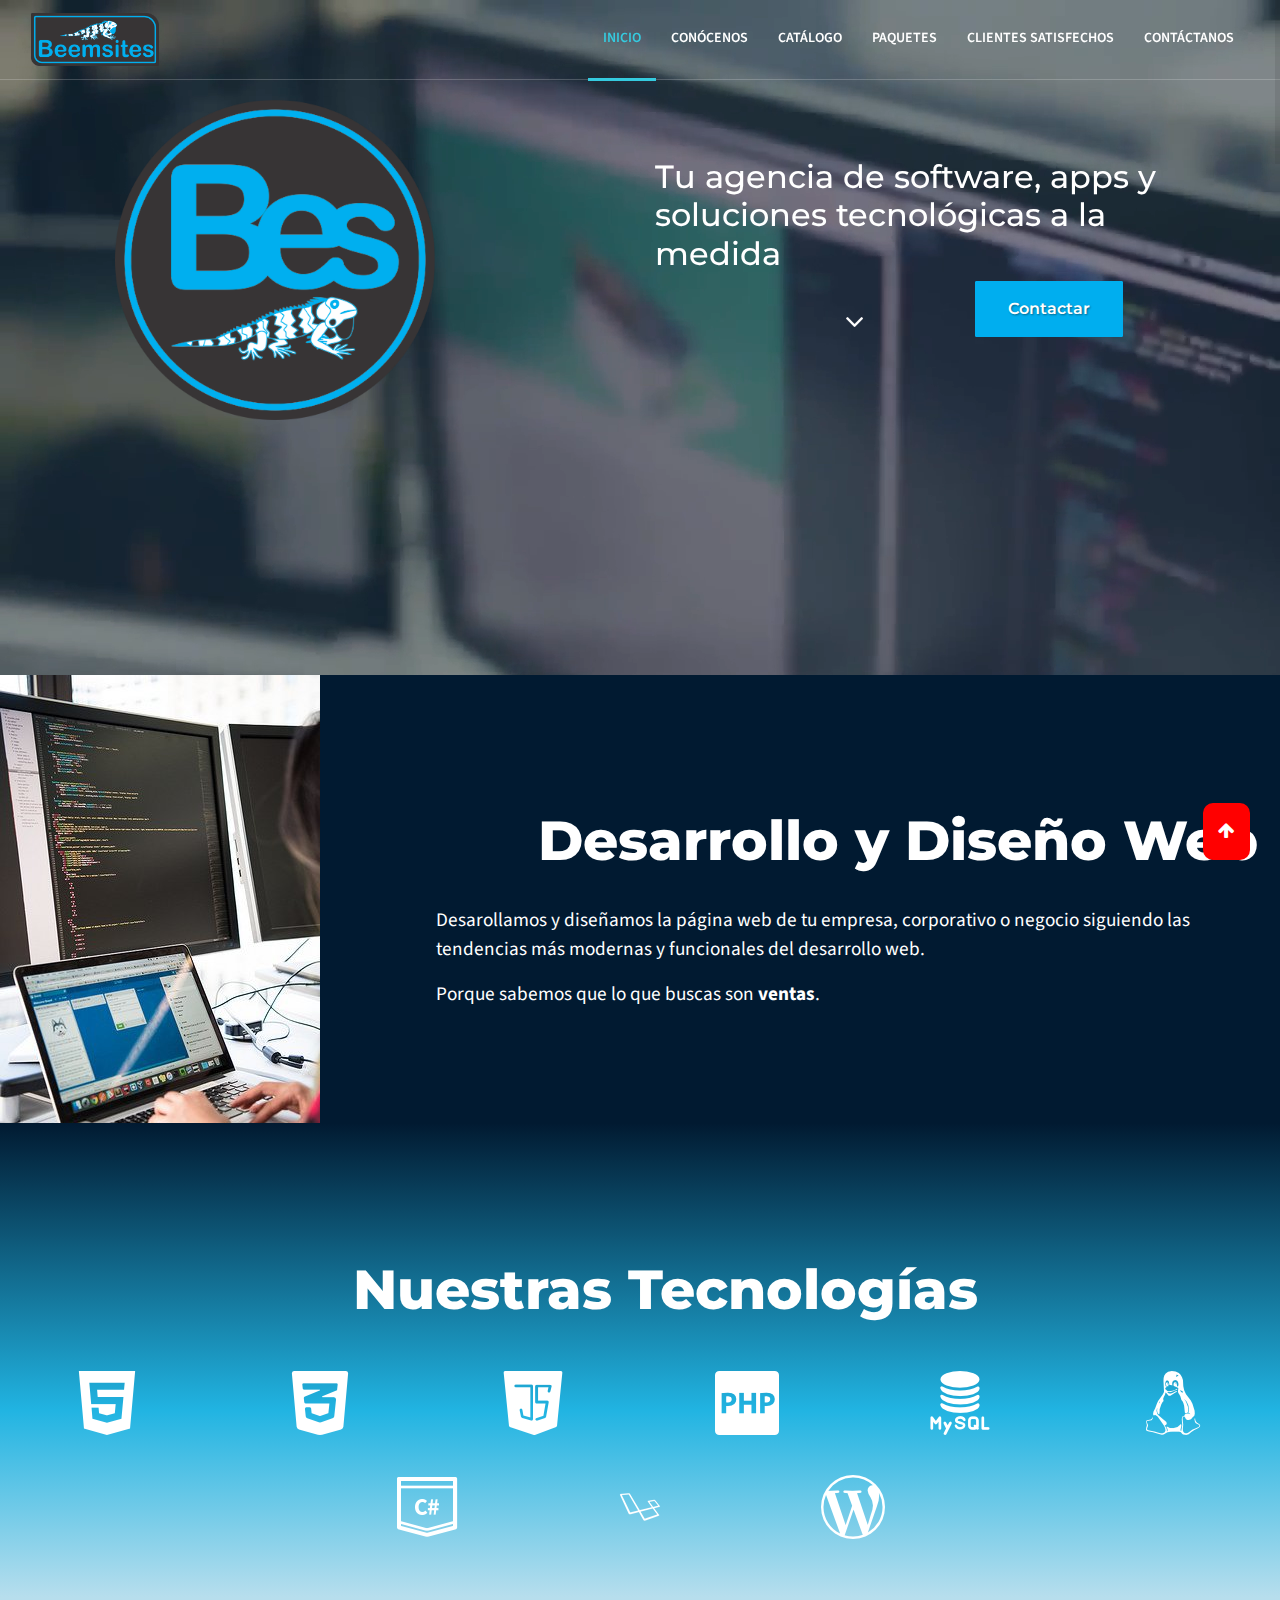
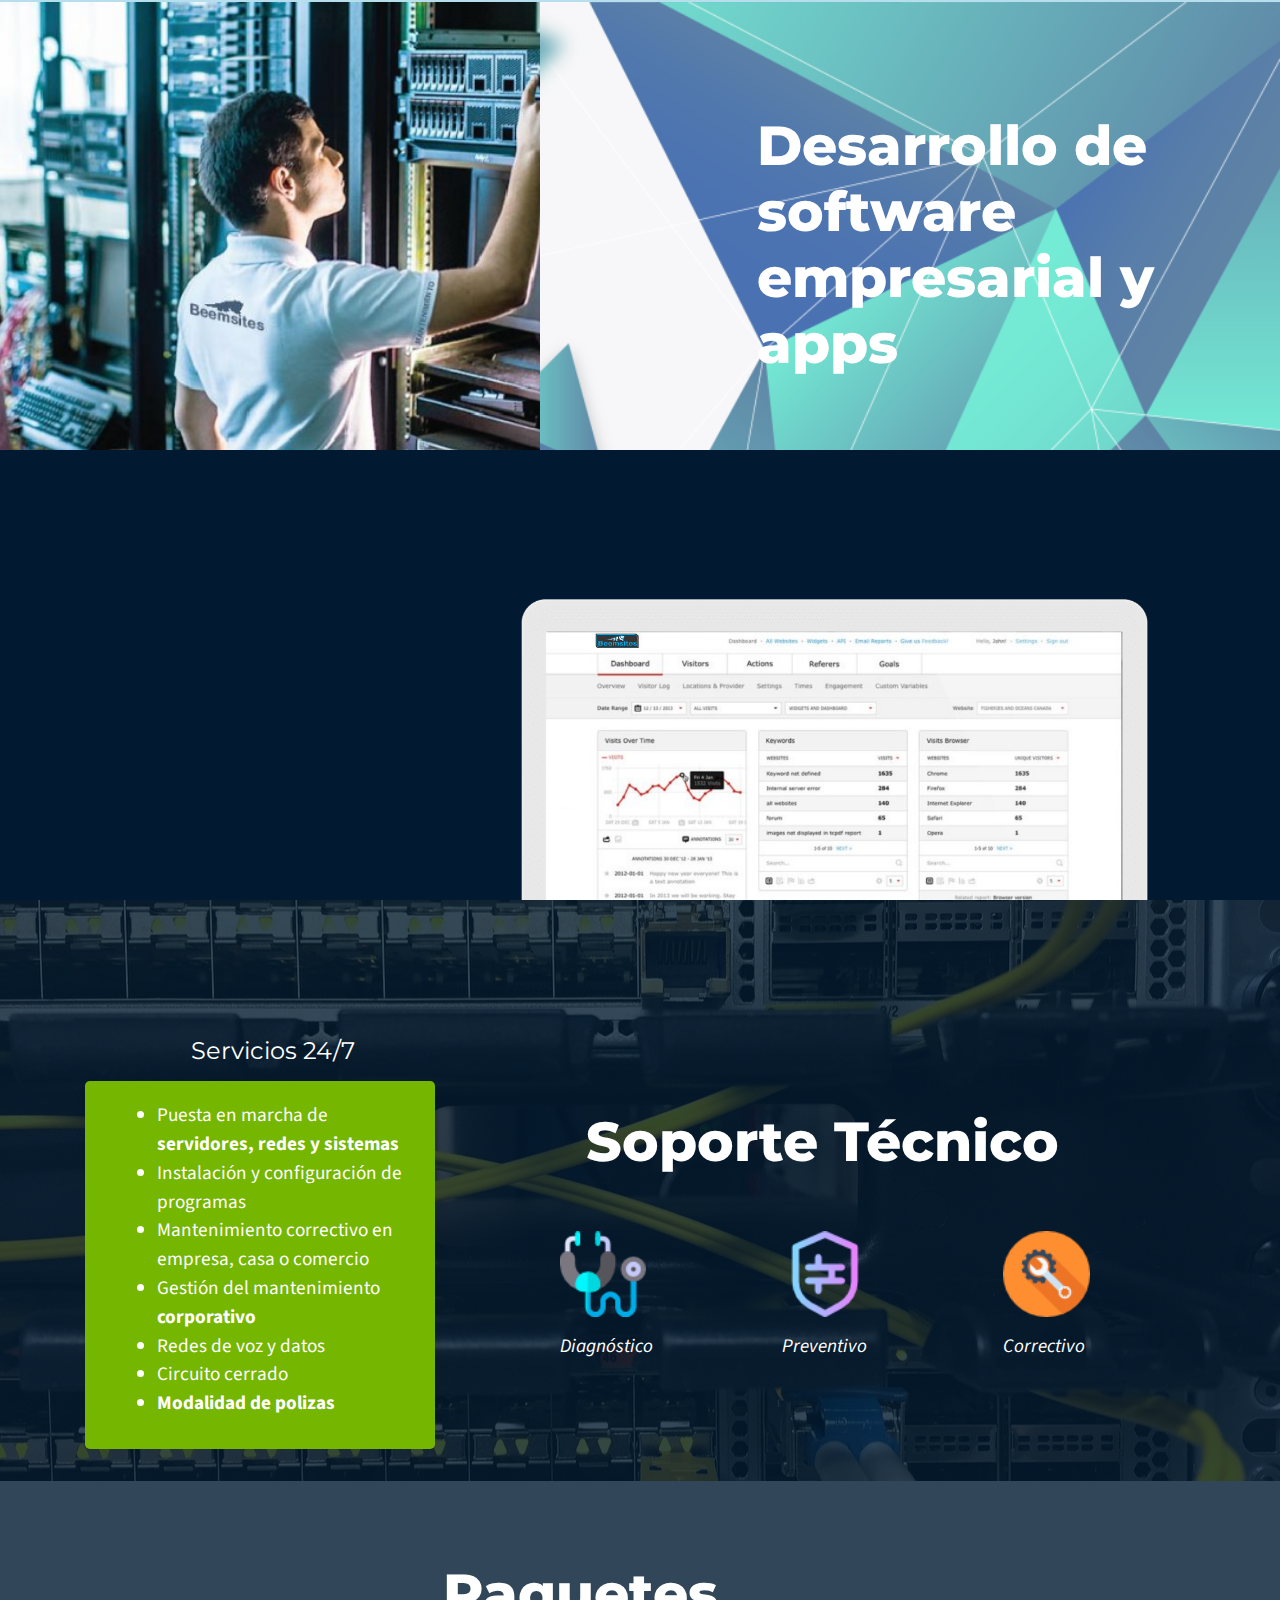
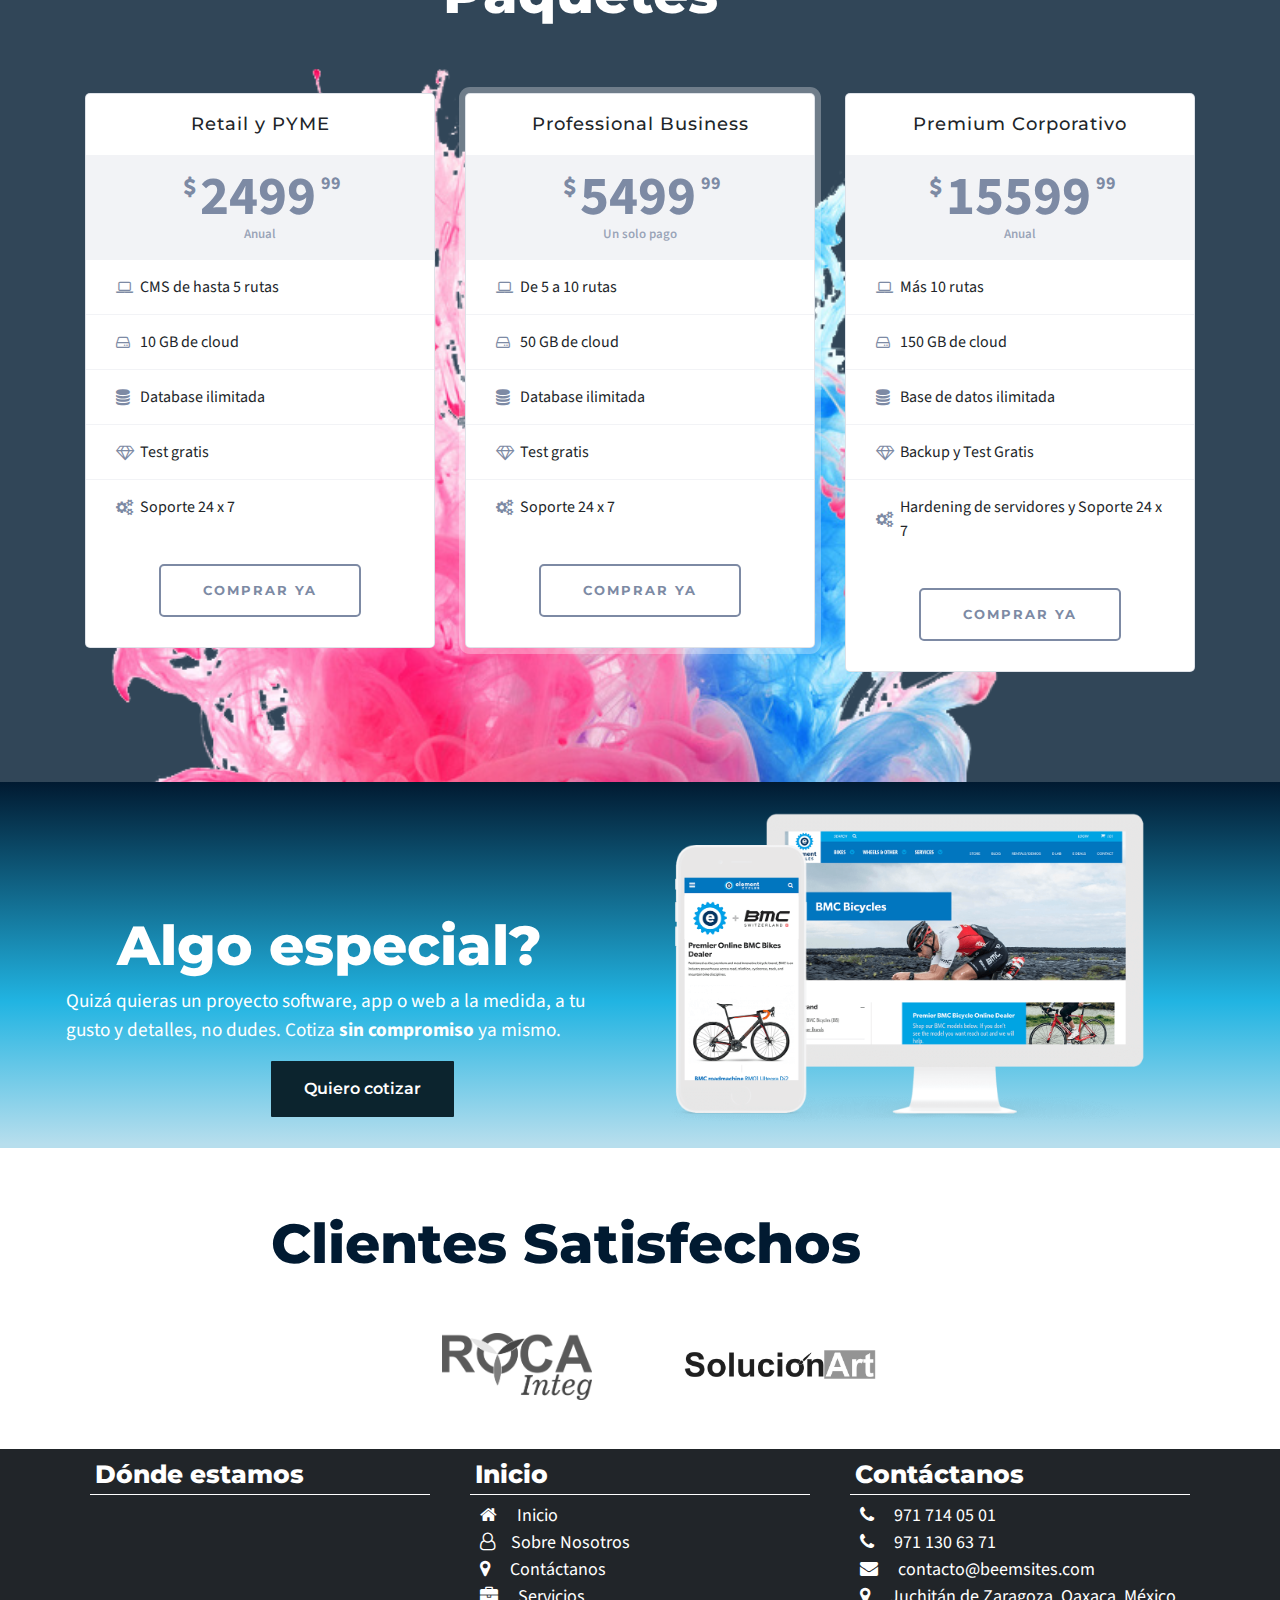
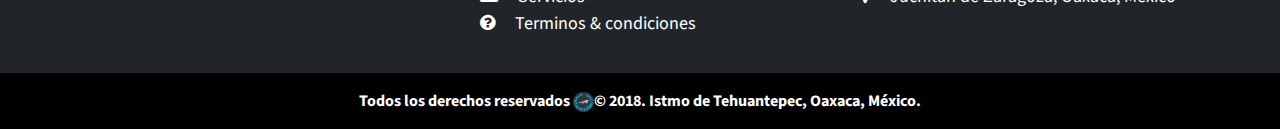
==== commit b9d36dbf: "Nuevo cliente arreglado" ====
--- a/index.html
+++ b/index.html
@@ -334,14 +334,14 @@
           </div>
         </div>
         <div class="row">
-          <div class="col-md-5">
-
-          </div>
-          <div class="col-md-6">
+          <div class="col-md-4">
+
+          </div>
+          <div class="col-md-2">
             <a href="http://www.rocainteg.com" target="_blank"><img src="img/logoRoca.png" alt="ROCA"></a>
           </div>
-          <div class="col-md-6">
-            <a href="http://www.solucionart.com.mx" target="_blank"><img src="img/solucionartlogo.jpg" alt="SOLUCIONART"></a>
+          <div class="col-md-4">
+            <a href="http://www.solucionart.com.mx" target="_blank"><img style="width: 250px!important" src="img/solucionartsolo.jpg" alt="SOLUCIONART"></a>
           </div>
         </div>
 
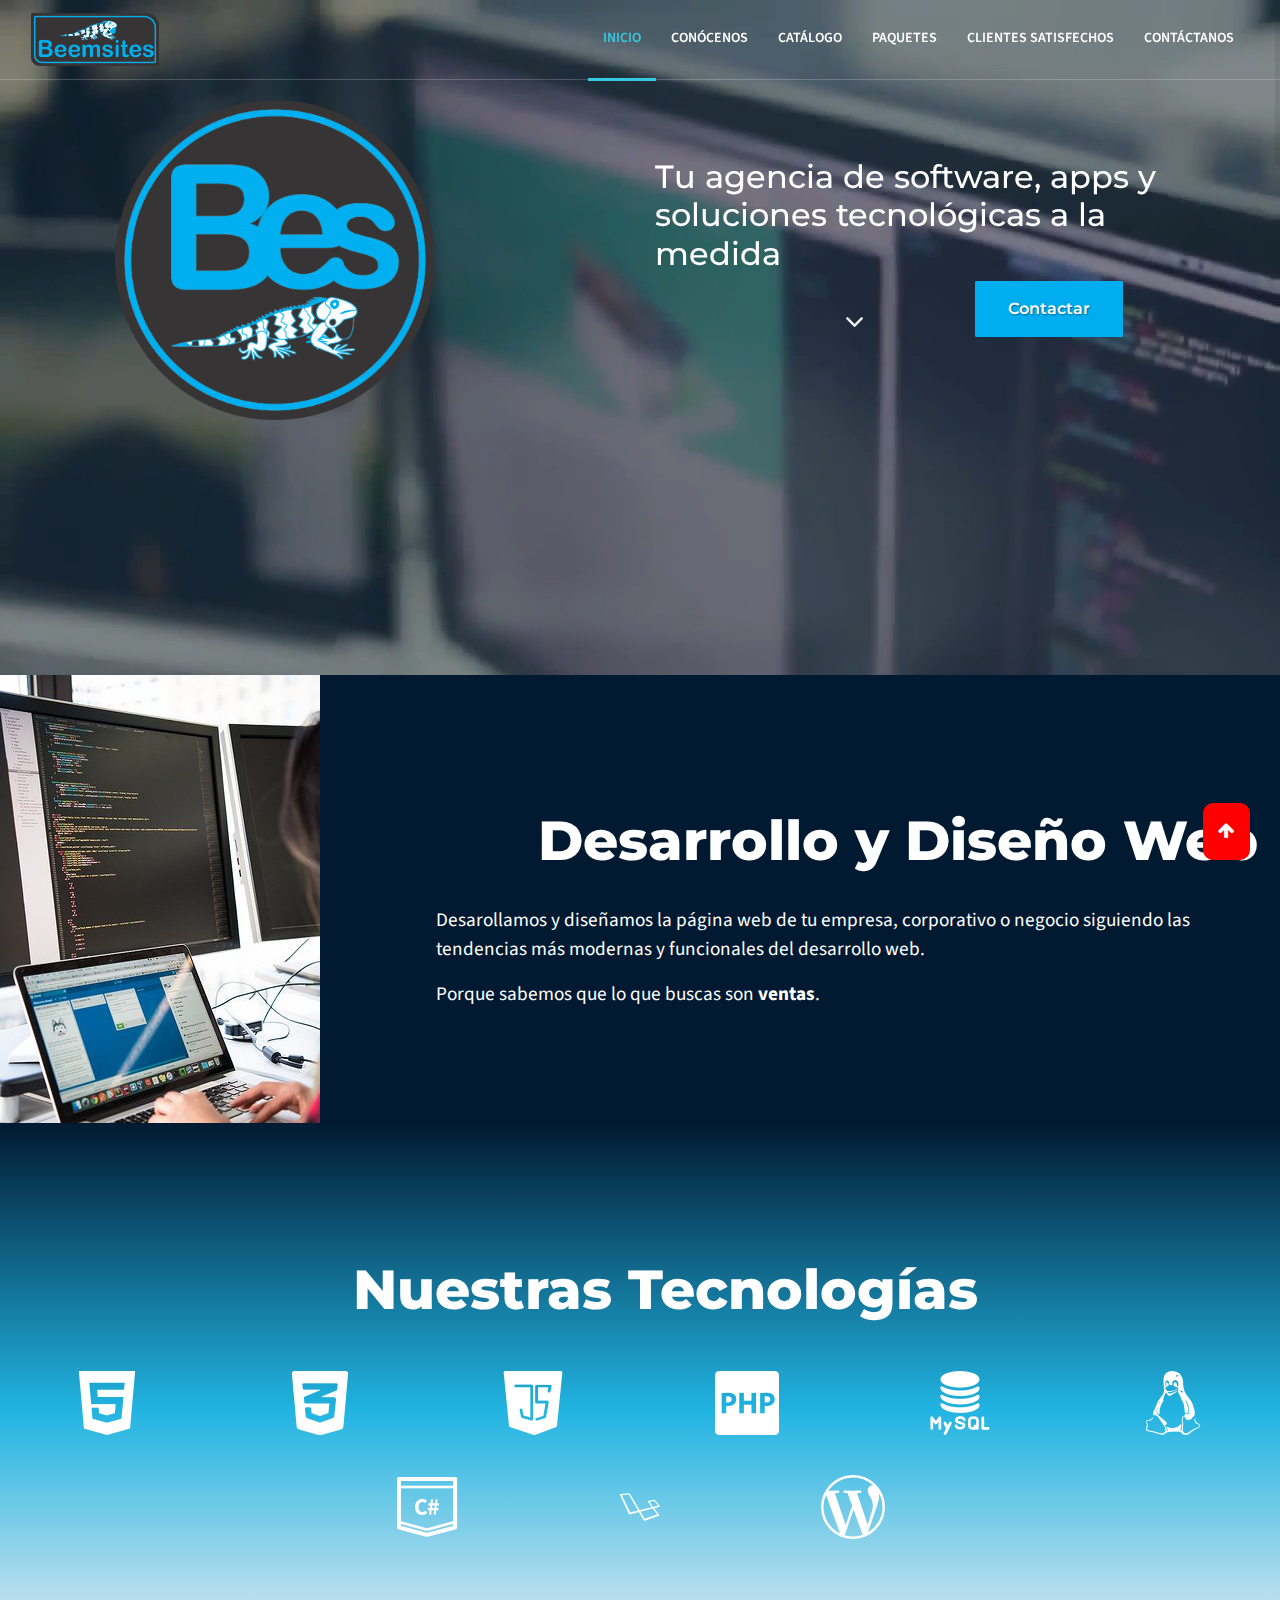
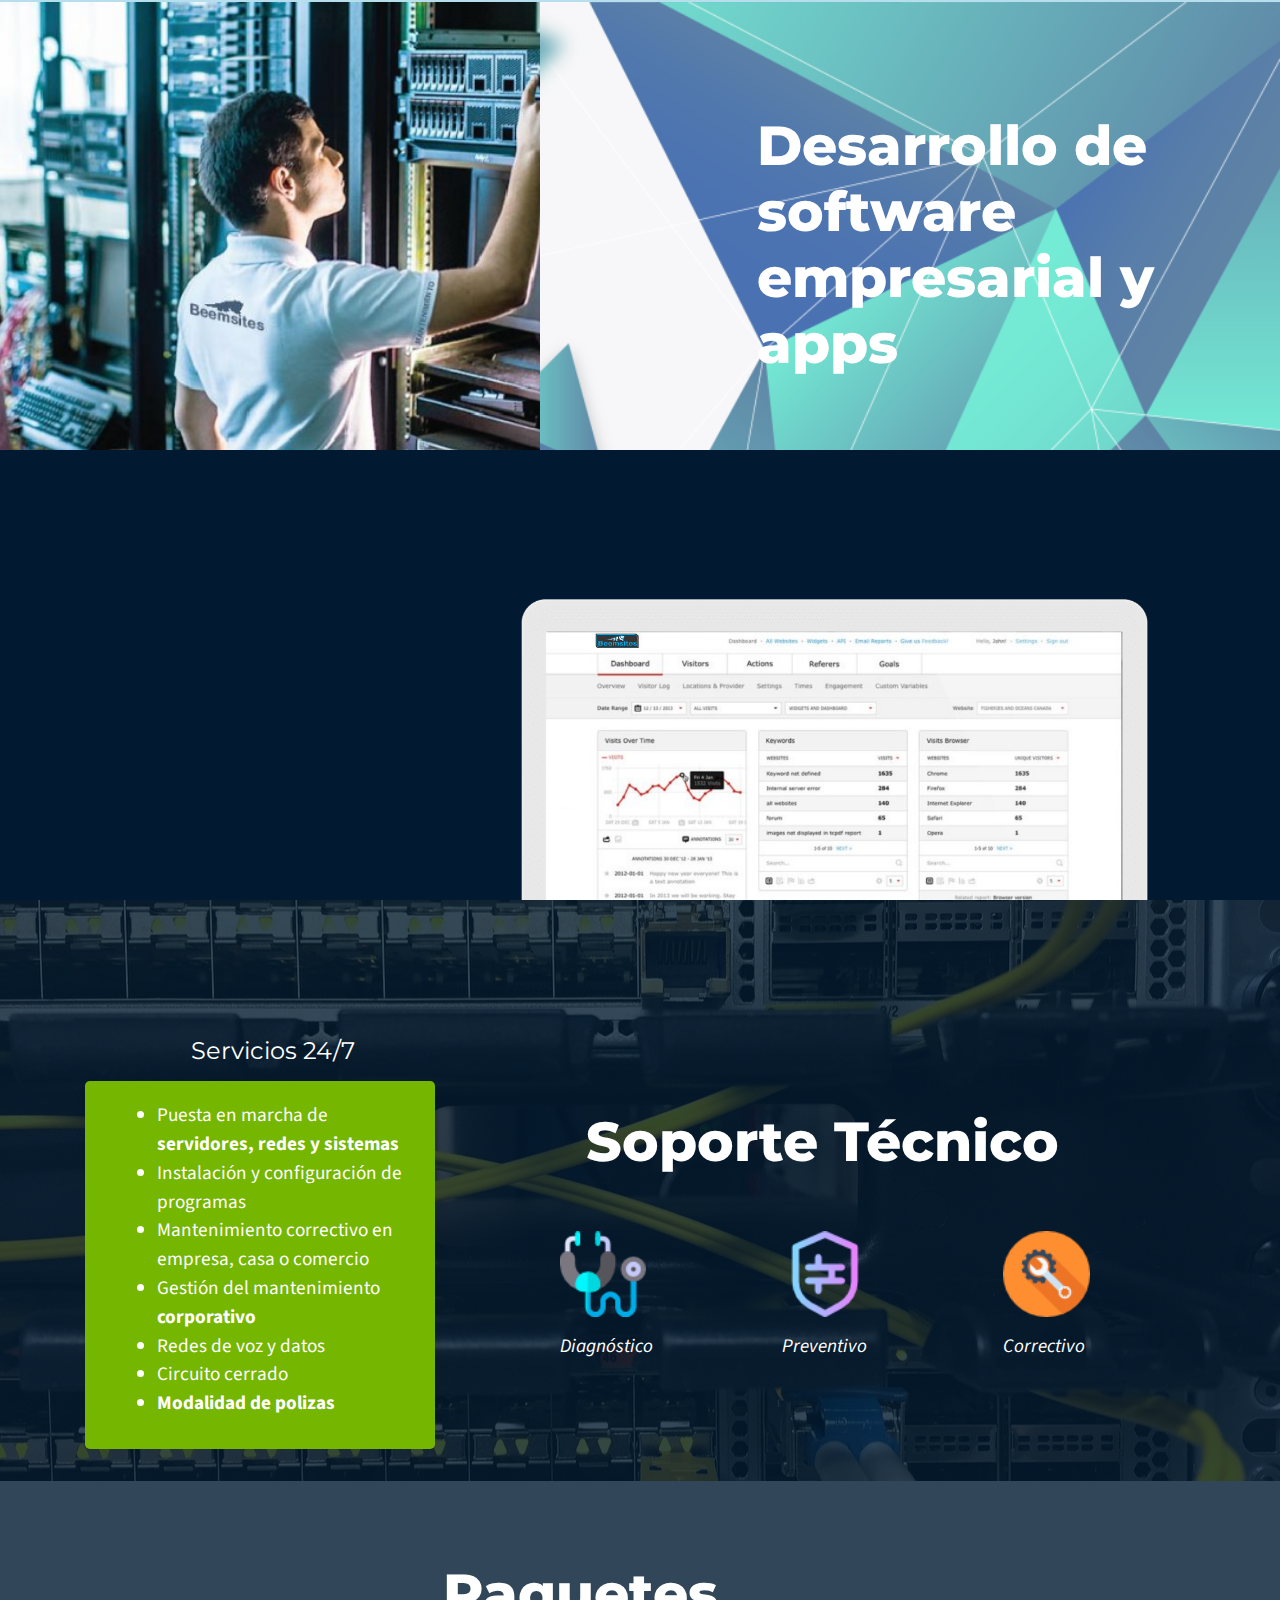
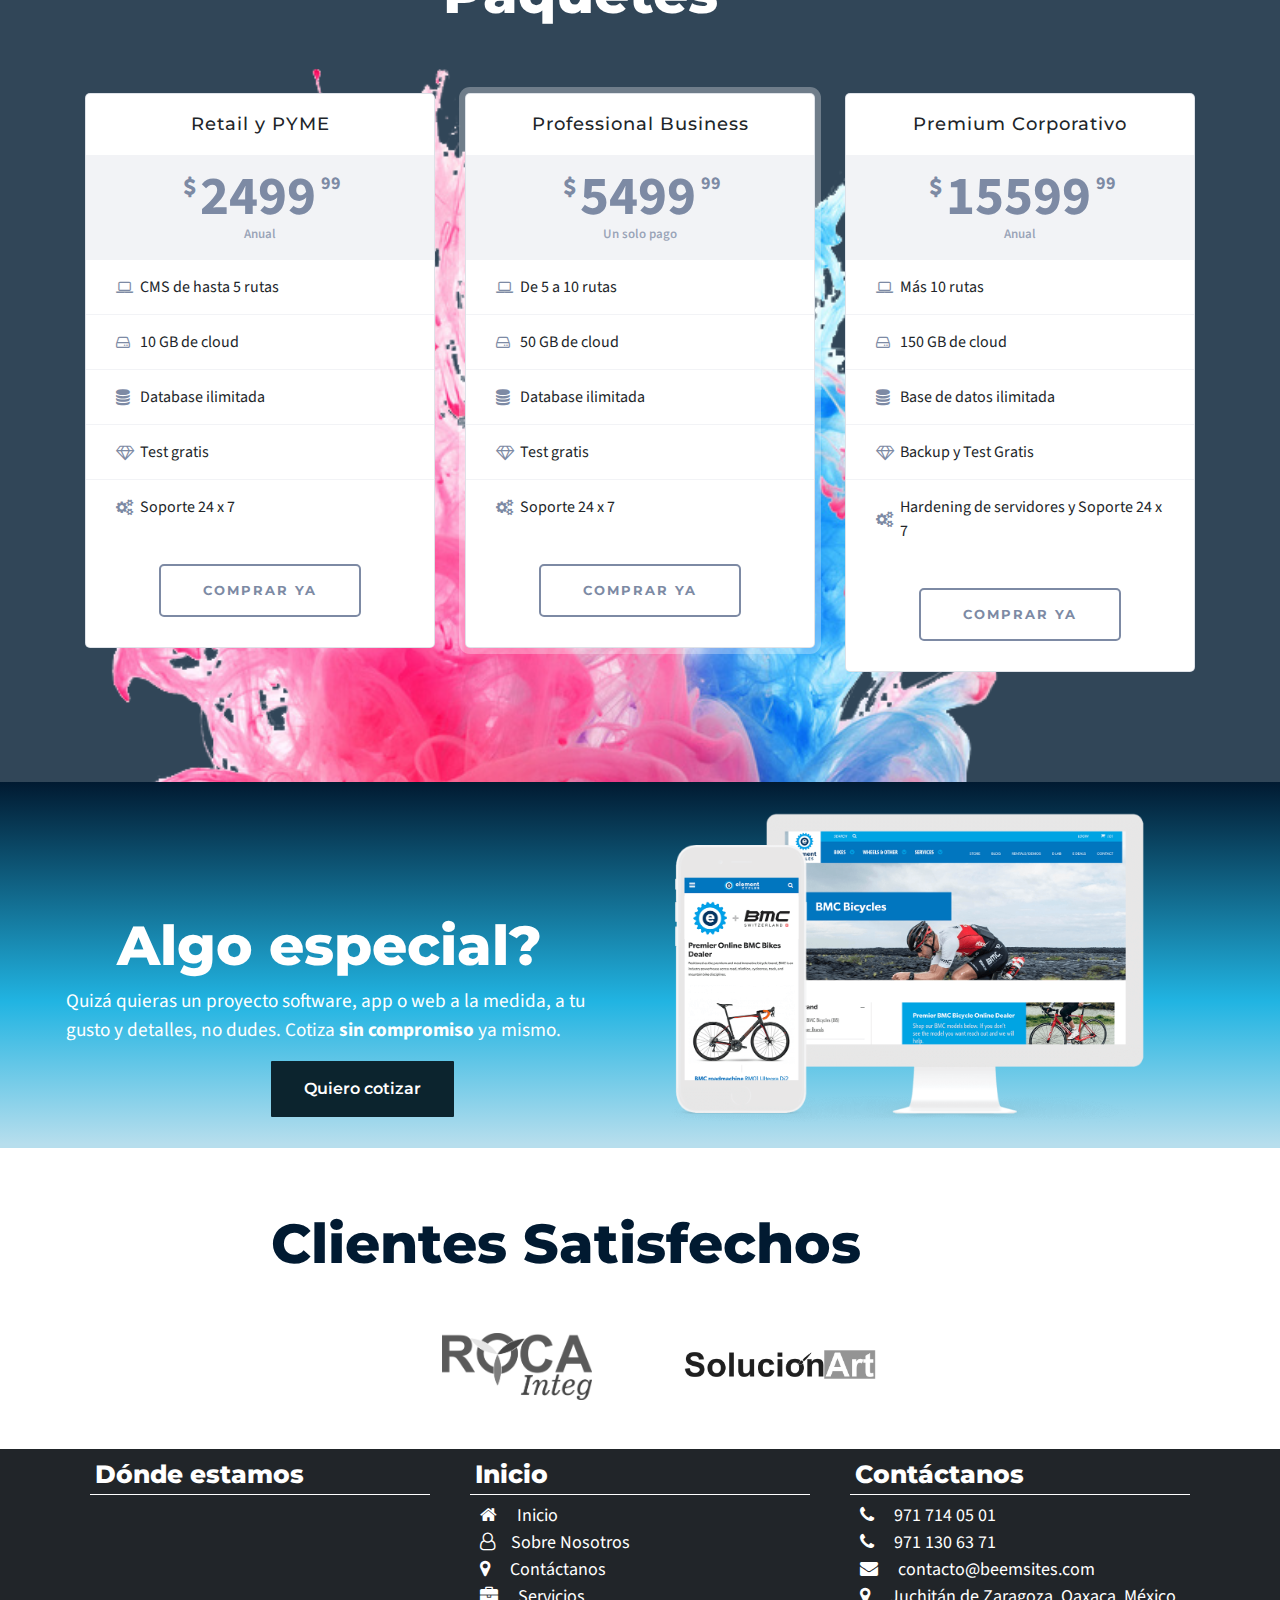
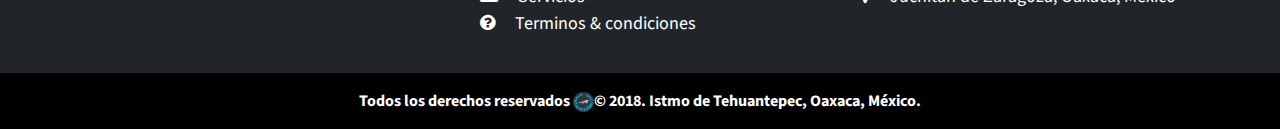
==== commit f3edcef0: "New client" ====
--- a/index.html
+++ b/index.html
@@ -327,33 +327,33 @@
     </section>
 
     <section id="customers" class="container-fluid">
-        <div class="row">
-          <div class="col-md-12">
-            <h2>Clientes Satisfechos</h2>
+            <div class="row">
+              <div class="col-md-12">
+                <h2>Clientes Satisfechos</h2>
+                <br><br>
+              </div>
+            </div>
+            <div class="row">
+              <div class="col-md-4">
+
+              </div>
+              <div class="col-md-2">
+                <a href="http://www.rocainteg.com" target="_blank"><img src="img/logoRoca.png" alt="ROCA"></a>
+              </div>
+              <div class="col-md-4">
+                <a href="http://www.solucionart.com.mx" target="_blank"><img style="width: 250px!important" src="img/solucionartsolo.jpg" alt="SOLUCIONART"></a>
+              </div>
+            </div>
+
             <br><br>
-          </div>
-        </div>
-        <div class="row">
-          <div class="col-md-4">
-
-          </div>
-          <div class="col-md-2">
-            <a href="http://www.rocainteg.com" target="_blank"><img src="img/logoRoca.png" alt="ROCA"></a>
-          </div>
-          <div class="col-md-4">
-            <a href="http://www.solucionart.com.mx" target="_blank"><img style="width: 250px!important" src="img/solucionartsolo.jpg" alt="SOLUCIONART"></a>
-          </div>
-        </div>
-
-        <br><br>
-        <div class="row">
-            <div class="col-md-9">
-
-            </div>
-            <div class="col-md-1">
-               <button onclick="topFunction()" id="myBtn" title="Go to top"><i class="fa fa-arrow-up"></i></button>
-            </div>
-        </div>
+            <div class="row">
+                <div class="col-md-9">
+
+                </div>
+                <div class="col-md-1">
+                   <button onclick="topFunction()" id="myBtn" title="Go to top"><i class="fa fa-arrow-up"></i></button>
+                </div>
+            </div>
     </section>
 
 
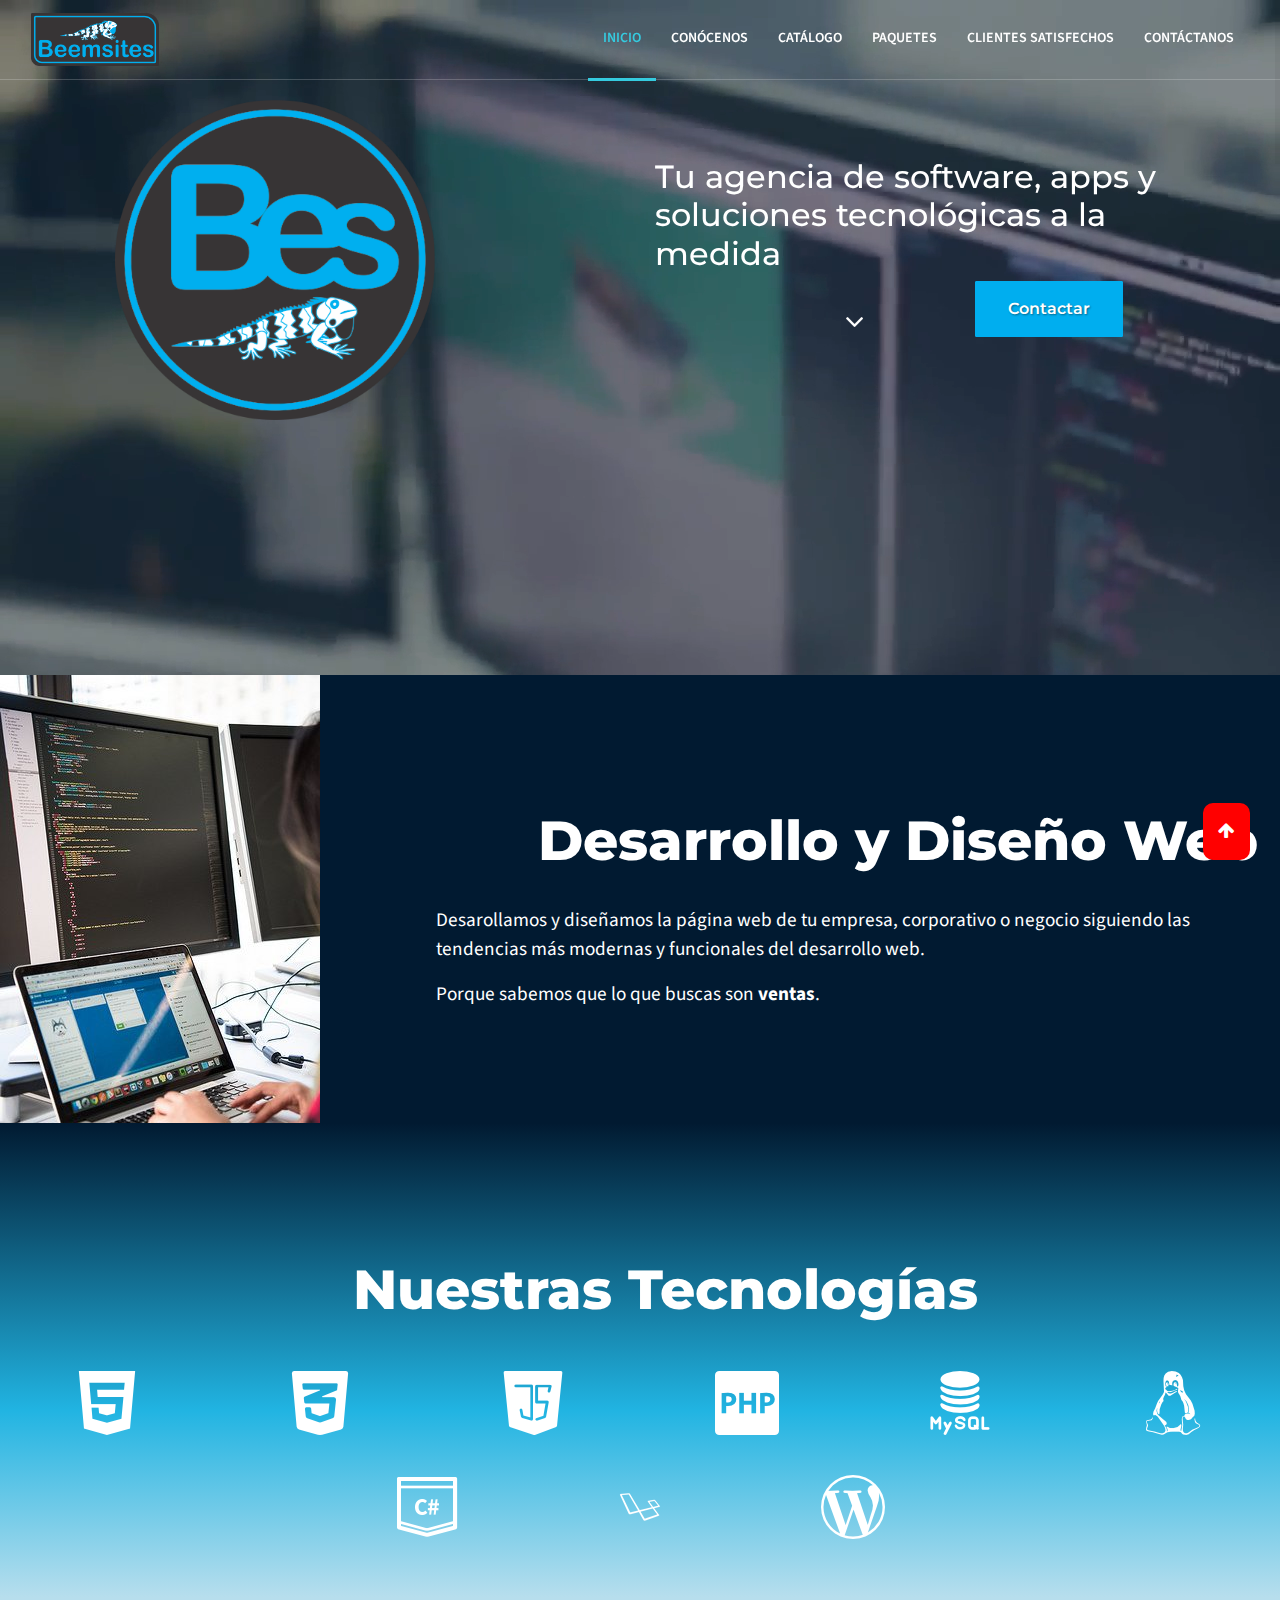
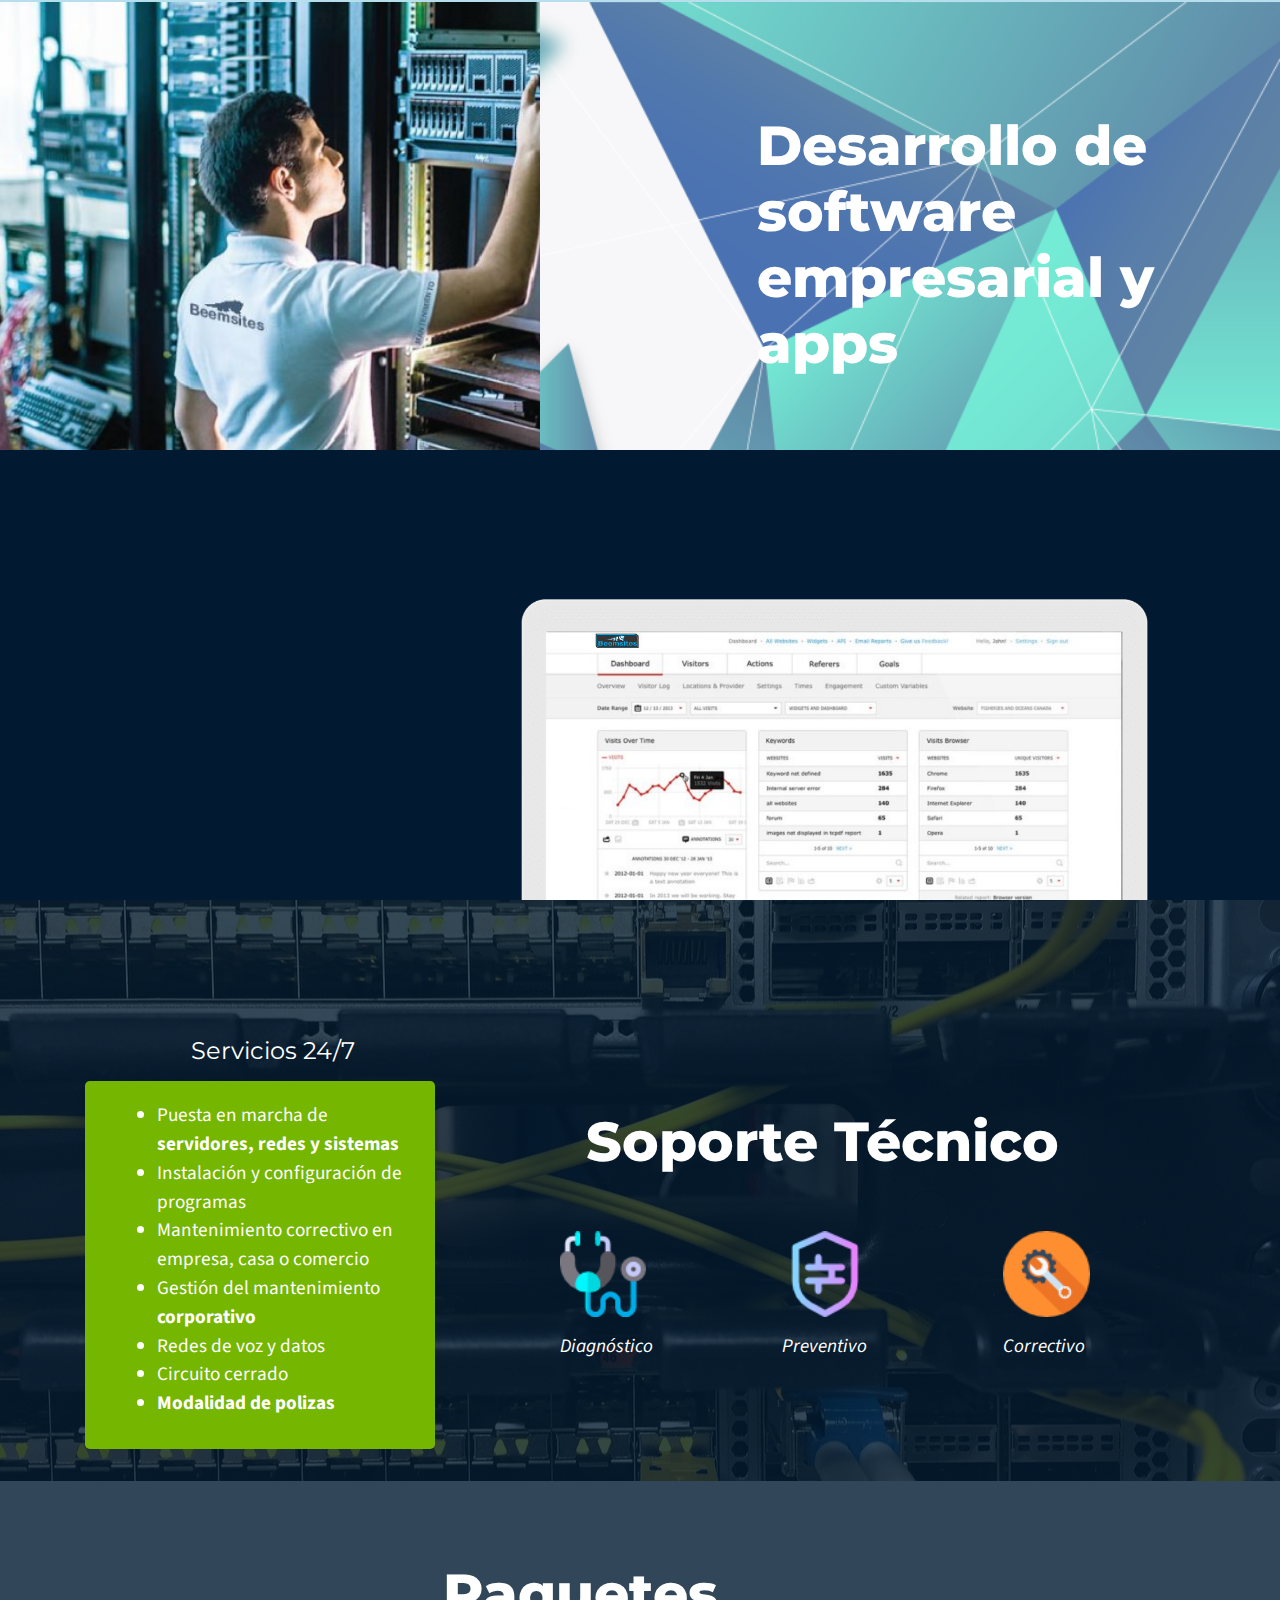
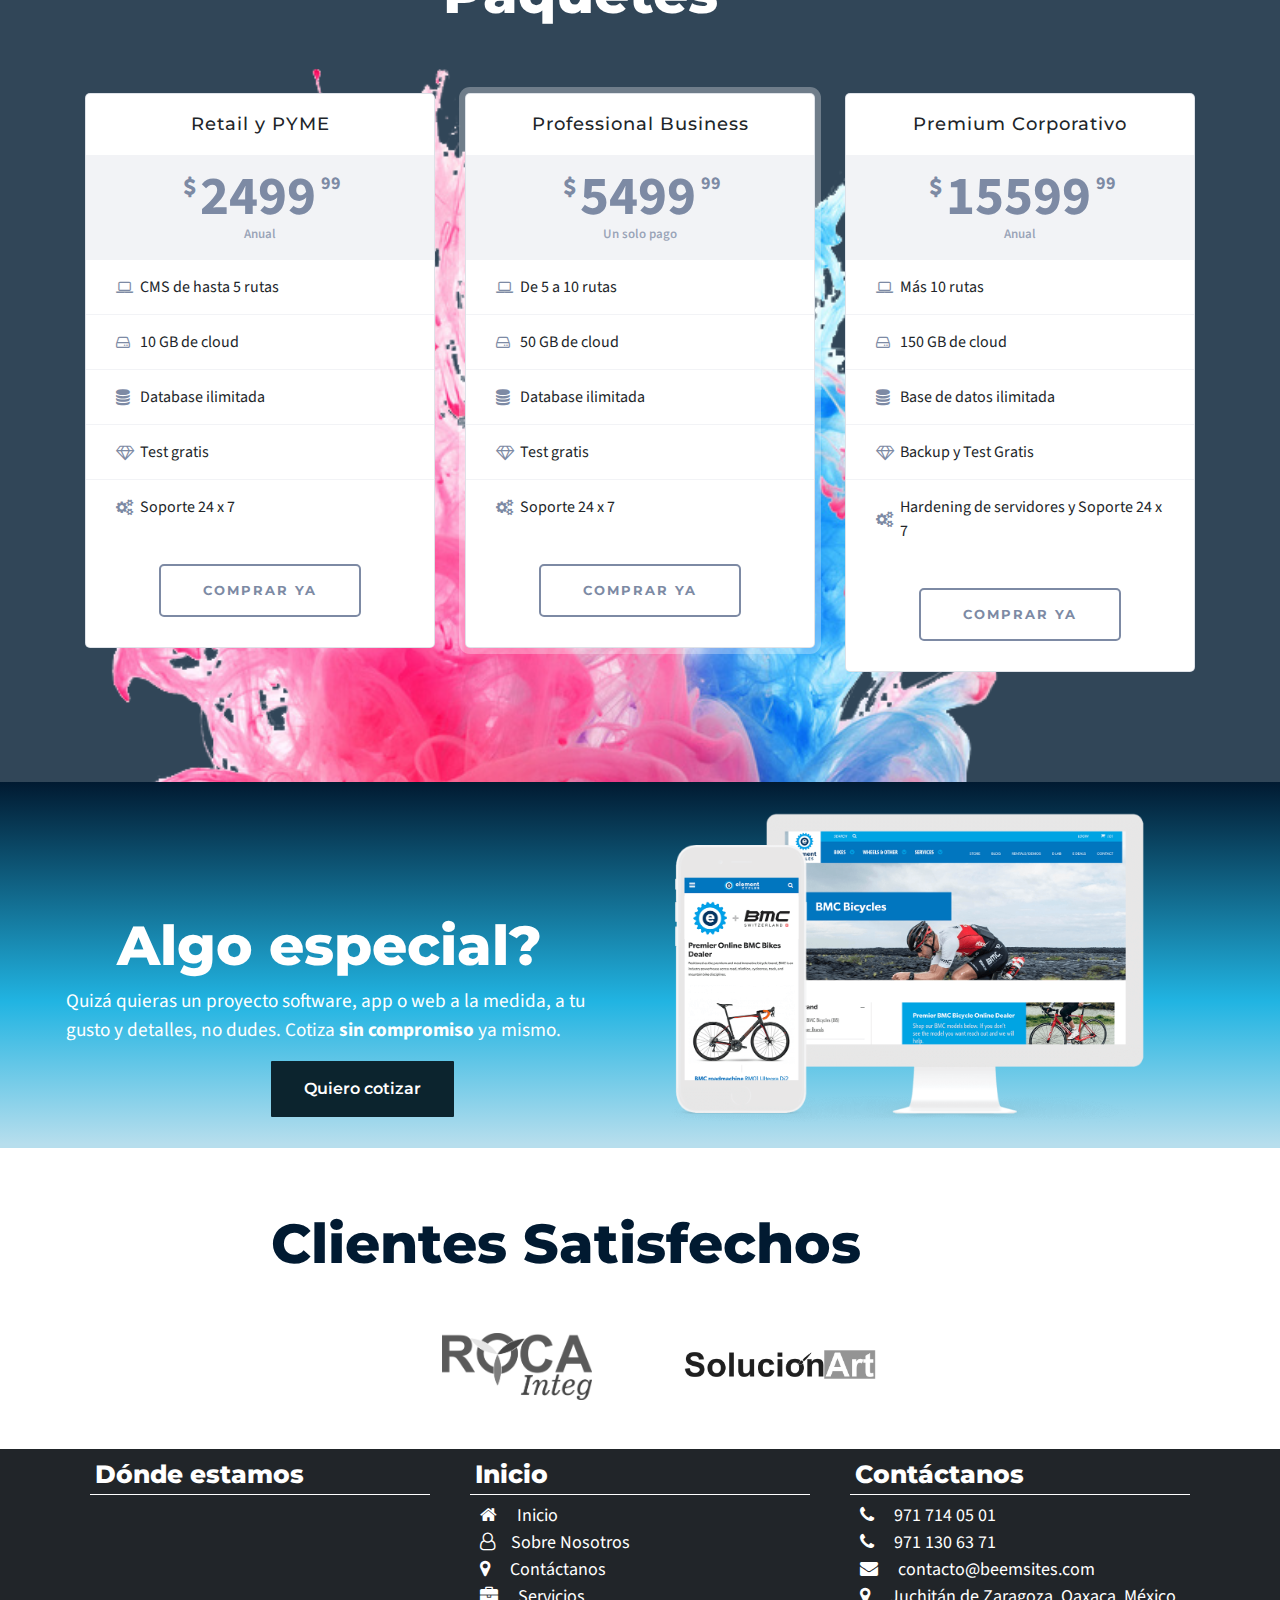
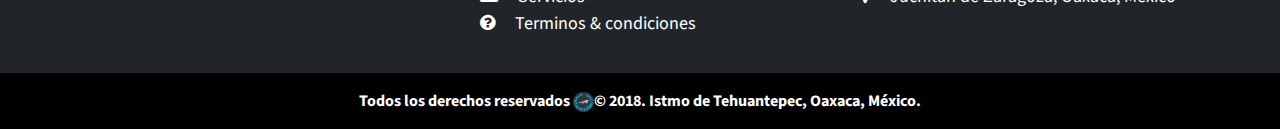
==== commit 804a87d2: "postmerging a new client image" ====
--- a/index.html
+++ b/index.html
@@ -336,6 +336,7 @@
             <div class="row">
               <div class="col-md-4">
 
+
               </div>
               <div class="col-md-2">
                 <a href="http://www.rocainteg.com" target="_blank"><img src="img/logoRoca.png" alt="ROCA"></a>
